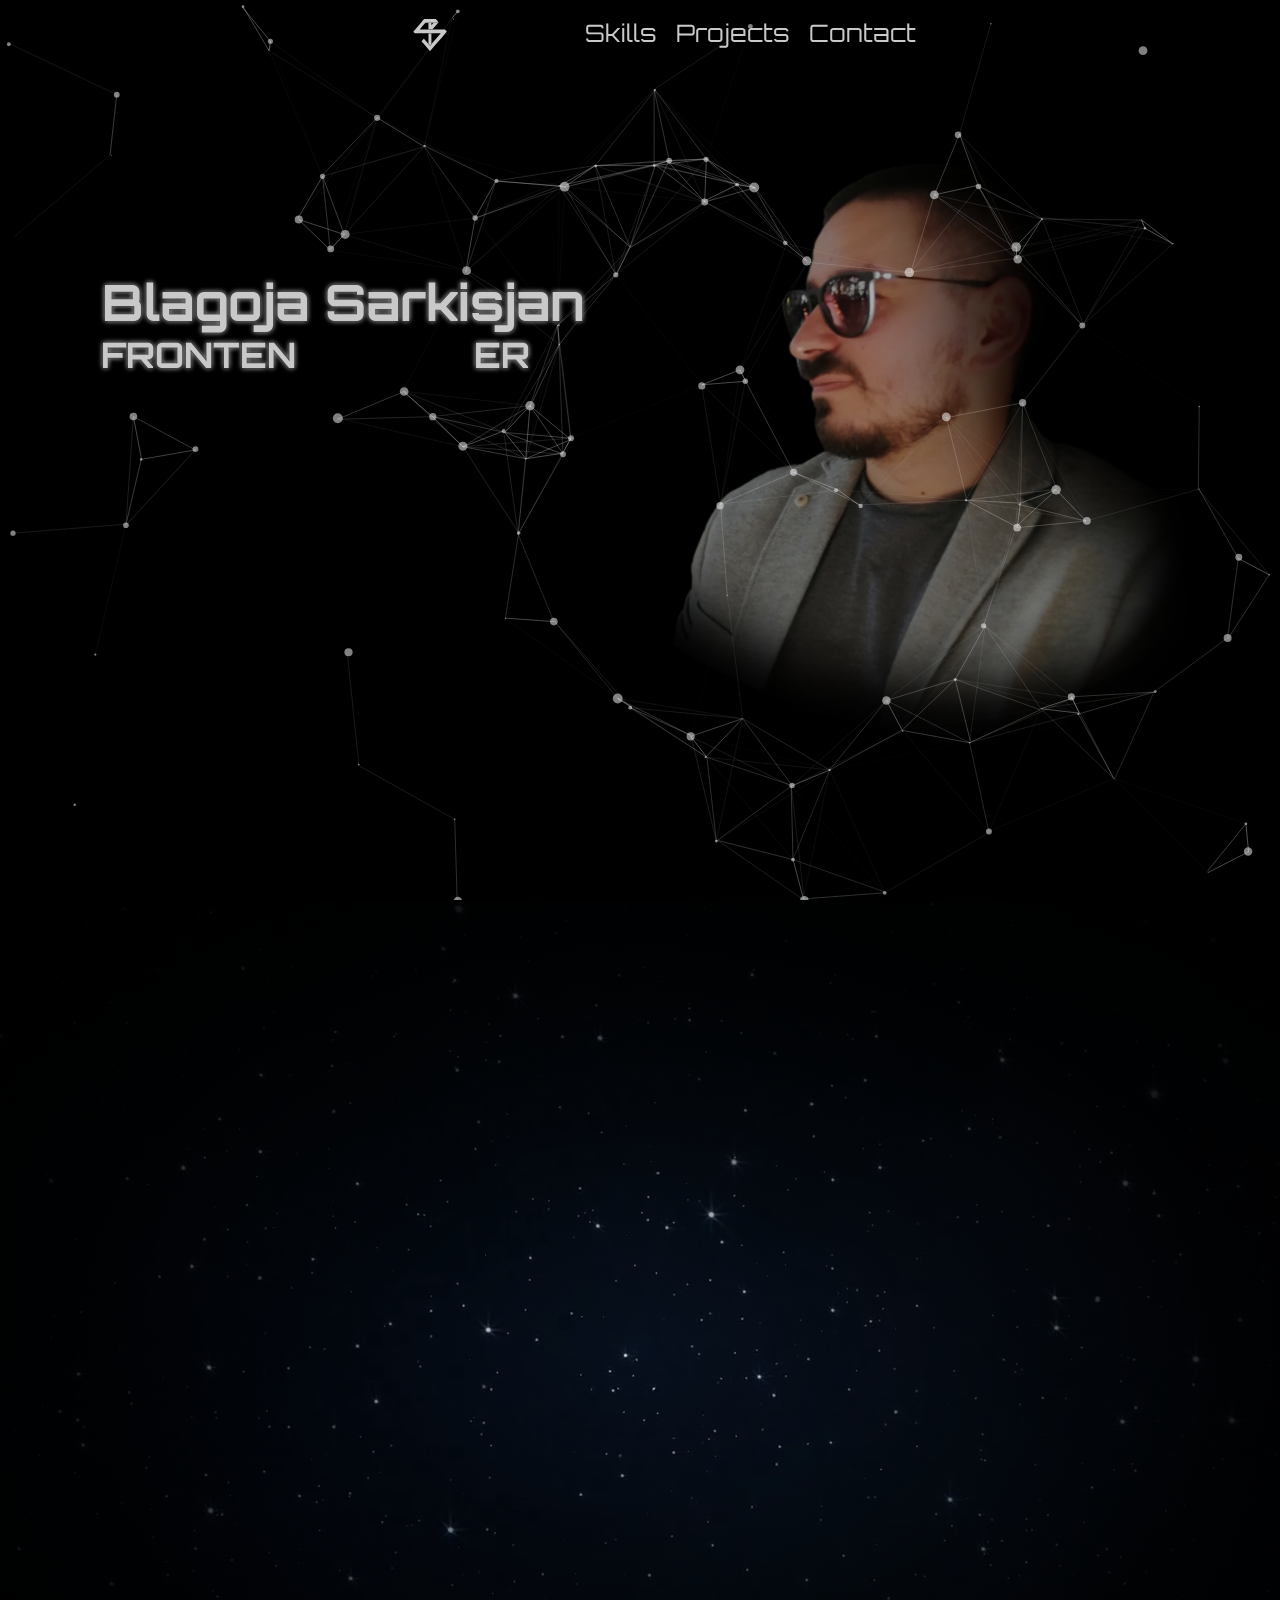
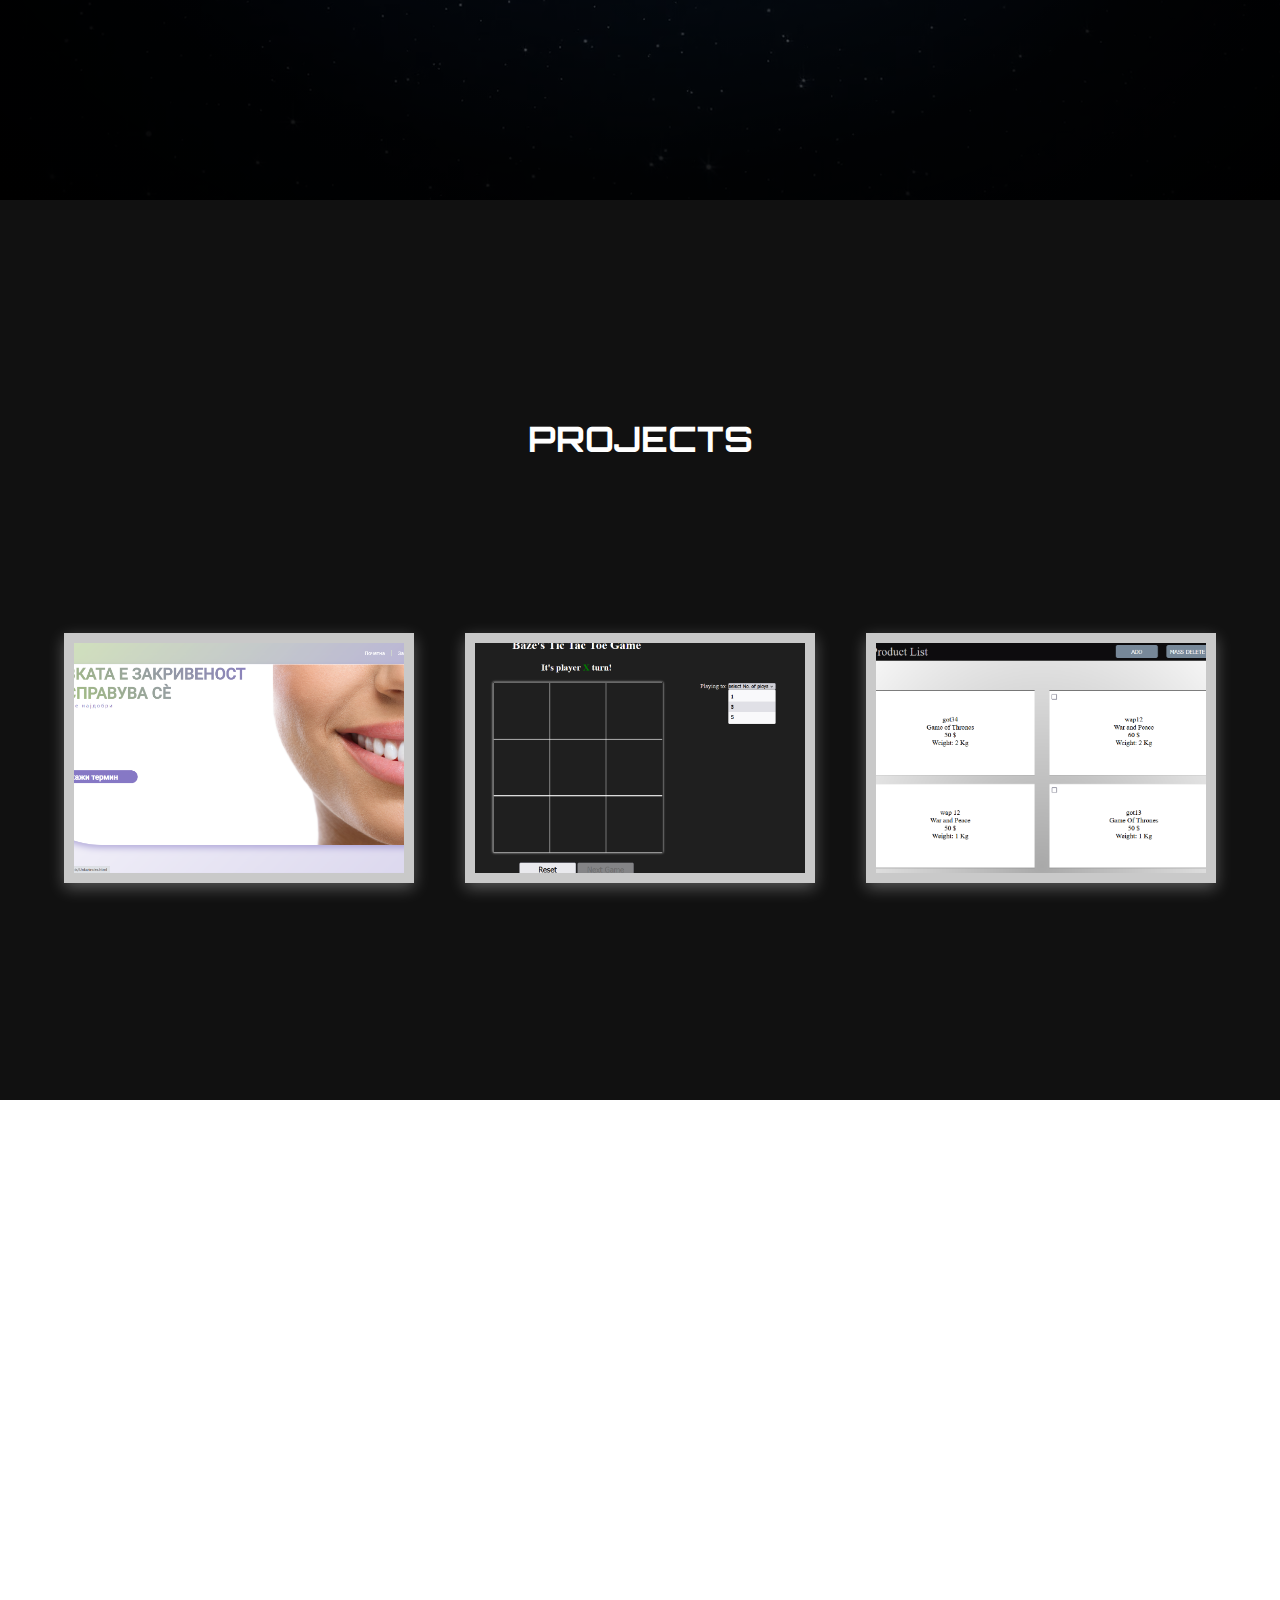
==== index.html @ c44a7bb4 "Update index.html" ====
<!DOCTYPE html>
<html lang="en">

<head>
    <meta charset="UTF-8">
    <meta http-equiv="X-UA-Compatible" content="IE=edge">
    <meta name="viewport" content="width=device-width, initial-scale=1.0">
    <title>Blagoja Sarkisjan</title>

    <link rel="stylesheet" href="styles/style2.css">
    <link rel="stylesheet" href="styles/style.css">
    <link rel="icon" href="images/bs_logo.svg">
    <link rel="preconnect" href="https://fonts.googleapis.com">
    <link rel="preconnect" href="https://fonts.gstatic.com" crossorigin>
    <link href="https://fonts.googleapis.com/css2?family=Orbitron:wght@400;500;600;700&display=swap" rel="stylesheet">
</head>

<body>


    <section>
        <header>
            <div class="nav_logo">
                <svg width="587" height="398" viewBox="0 0 587 398" fill="none" xmlns="http://www.w3.org/2000/svg">
                    <rect width="587" height="398" fill="transparent" />
                    <path fill-rule="evenodd" clip-rule="evenodd"
                        d="M271.135 201.563C229.26 201.564 187.385 201.557 145.51 201.593C144.262 201.594 143.386 201.234 142.497 200.178C138.801 195.789 135.039 191.471 131.239 187.2C130.169 185.998 129.861 185.264 131.131 183.812C143.349 169.847 155.492 155.795 167.65 141.76C181.702 125.539 195.745 109.309 209.796 93.087C218.501 83.037 227.197 72.976 235.958 62.989C236.595 62.262 237.724 61.745 238.625 61.744C274.884 61.682 311.143 61.683 347.402 61.742C348.24 61.743 349.286 62.251 349.882 62.933C358.591 72.88 367.233 82.905 375.914 92.884C376.62 93.695 376.822 94.095 376.022 95.155C374.311 97.42 372.461 98.324 369.745 98.316C330.433 98.192 291.122 98.236 251.811 98.207C250.516 98.206 249.612 98.592 248.65 99.709C232.704 118.226 216.703 136.679 200.709 155.141C198.08 158.176 195.422 161.177 192.791 164.209C192.551 164.485 192.412 164.876 192.225 165.214C192.558 165.293 192.889 165.434 193.222 165.438C194.931 165.458 196.64 165.438 198.349 165.438C278.803 165.437 359.257 165.438 439.711 165.415C440.871 165.415 441.719 165.714 442.586 166.734C447.407 172.408 452.264 178.048 457.238 183.543C458.564 185.008 458.001 185.724 457.062 186.804C446.097 199.431 435.15 212.078 424.196 224.718C409.187 242.034 394.177 259.348 379.169 276.663C364.934 293.086 350.694 309.504 336.465 325.933C322.581 341.961 308.692 357.984 294.86 374.071C293.733 375.383 293.199 375.213 292.164 374.014C271.465 350.039 250.73 326.105 229.998 302.167C223.877 295.1 217.765 288.022 211.592 281.017C210.619 279.913 210.67 279.309 211.604 278.241C218.4 270.477 225.167 262.678 231.876 254.816C232.845 253.68 233.297 254.13 234.032 254.98C246.826 269.773 259.637 284.546 272.445 299.324C279.13 307.037 285.833 314.73 292.477 322.489C293.311 323.463 293.709 323.527 294.575 322.523C309.07 305.718 323.618 288.978 338.124 272.186C357.916 249.273 377.683 226.329 397.46 203.398C397.503 203.348 397.539 203.292 397.579 203.239C397.933 202.773 398.288 202.308 398.642 201.843C398.075 201.749 397.508 201.575 396.941 201.575C355.007 201.562 313.071 201.563 271.135 201.563Z"
                        fill="rgb(201, 201, 201)" />
                    <path fill-rule="evenodd" id="arrow_L" clip-rule="evenodd"
                        d="M188.028 57.607C187.382 58.173 187.058 58.395 186.8 58.691C174.717 72.614 162.637 86.539 150.565 100.473C137.893 115.098 125.229 129.733 112.564 144.366C99.635 159.302 86.722 174.256 73.755 189.149C72.745 190.308 72.546 190.877 73.658 192.157C101.974 224.764 130.248 257.421 158.534 290.062C167.889 300.858 177.249 311.649 186.638 322.405C187.462 323.349 187.548 323.907 186.682 324.896C179.409 333.209 172.172 341.562 164.949 349.933C164.284 350.704 163.981 350.957 163.148 349.993C147.797 332.191 132.398 314.445 117.005 296.693C100.791 277.993 84.564 259.307 68.357 240.598C54.918 225.084 41.497 209.549 28.078 194.012C27.117 192.899 25.561 191.715 25.528 190.518C25.498 189.447 27.178 188.298 28.123 187.206C43.799 169.088 59.472 150.966 75.159 132.862C90.806 114.804 106.473 96.768 122.123 78.714C135.486 63.298 148.841 47.873 162.191 32.443C163.972 30.384 163.946 30.364 165.66 32.342C172.685 40.453 179.711 48.564 186.749 56.661C187.039 56.992 187.448 57.185 188.028 57.607Z"
                        fill="rgb(201, 201, 201)" />
                    <path fill-rule="evenodd" id="arrow_R" clip-rule="evenodd"
                        d="M421.293 30.806C421.623 31.17 421.892 31.454 422.148 31.75C433.789 45.18 445.428 58.612 457.07 72.042C471.123 88.252 485.183 104.454 499.23 120.671C513.75 137.433 528.255 154.21 542.77 170.977C548.155 177.196 553.509 183.453 558.969 189.583C560.178 190.94 560.018 191.604 558.909 192.875C547.159 206.355 535.47 219.907 523.757 233.432C511.008 248.153 498.254 262.869 485.499 277.583C472.094 293.047 458.685 308.507 445.279 323.971C437.734 332.674 430.185 341.372 422.667 350.104C421.974 350.91 421.604 351.032 420.842 350.144C413.502 341.601 406.141 333.083 398.716 324.641C397.659 323.438 398.508 322.988 399.031 322.382C407.857 312.171 416.701 301.982 425.536 291.782C436.694 278.902 447.845 266.014 459.007 253.138C469.05 241.553 479.109 229.987 489.15 218.4C496.818 209.55 504.448 200.658 512.156 191.856C513.074 190.808 512.848 190.322 512.101 189.465C504.492 180.739 496.901 171.992 489.316 163.238C478.762 151.057 468.224 138.86 457.669 126.68C447.065 114.445 436.446 102.226 425.84 89.994C416.742 79.503 407.659 68.995 398.541 58.528C397.896 57.788 398.013 57.513 398.605 56.834C405.828 48.554 413.009 40.227 420.207 31.917C420.543 31.53 420.918 31.188 421.293 30.806Z"
                        fill="rgb(201, 201, 201)" />
                    <path fill-rule="evenodd" clip-rule="evenodd"
                        d="M278.391 131.881C278.391 122.234 278.423 112.586 278.359 102.94C278.349 101.41 278.615 100.934 280.03 100.949C288.514 101.037 296.999 101.043 305.482 100.945C306.944 100.928 307.147 101.477 307.129 102.956C307.06 108.94 307.095 114.927 307.108 120.913C307.11 121.456 307.235 121.999 307.303 122.542C307.689 122.226 308.124 121.966 308.454 121.585C313.715 115.516 318.994 109.468 324.189 103.326C325.585 101.676 326.982 100.902 329.085 100.924C342.391 101.062 355.696 100.991 369.003 101.006C369.51 101.006 370.017 101.167 370.524 101.253C370.213 101.664 369.923 102.098 369.591 102.482C352.658 122.051 335.718 141.61 318.801 161.195C317.886 162.255 316.97 162.734 315.625 162.726C303.906 162.656 292.187 162.628 280.468 162.745C278.627 162.763 278.326 162.142 278.346 160.191C278.443 150.754 278.391 141.318 278.391 131.881Z"
                        fill="rgb(201, 201, 201)" />
                    <path fill-rule="evenodd" clip-rule="evenodd"
                        d="M307.331 254.377C307.334 270.001 307.308 285.625 307.368 301.248C307.375 303.149 306.942 304.498 305.729 305.837C301.946 310.012 298.266 314.316 294.617 318.648C293.758 319.668 293.276 319.596 292.456 318.633C288.186 313.616 283.842 308.684 279.582 303.656C279.107 303.095 278.758 302.12 278.758 301.336C278.716 269.666 278.732 237.997 278.693 206.327C278.691 204.874 278.96 204.46 280.268 204.472C288.746 204.548 297.226 204.558 305.704 204.466C307.13 204.45 307.364 204.935 307.36 206.45C307.31 222.426 307.329 238.402 307.331 254.377Z"
                        fill="rgb(201, 201, 201)" />
                </svg>
            </div>
            <nav>
                <ul class="navLinks">
                    <li class="navItems"><a href="#skills">Skills</a></li>
                    <li class="navItems"><a href="#projects">Projects</a></li>
                    <li class="navItems"><a href="#contact">Contact</a></li>
                </ul>
            </nav>
            <div class="menu-btn">
                <div class="btn-burger"></div>
            </div>
        </header>


        <div id="particles-js">
            <div class="about">
                <div class="bioTitle">
                    <h1>Blagoja Sarkisjan</h1>
                    <h2 class="changingWord">
                        <span class="word">Web&nbsp;Developer</span>
                        <span class="word">Frontend&nbsp;Developer</span>
                        <span class="word">System&nbsp;Engineer</span>
                    </h2>
                </div>

                <div class="bioBlock">
                    <div class="bio">
                        <div class="content">
                            <p>Graduated electrical engineer at Faculty of Electrical Engineering and Information
                                Technologies - Skopje, Macedonia</p>
                            <p>Fast learner, persistent, highly focused</p>
                            <p>My moto: "Whatever you do, do it to the best of your ability"</p>
                        </div>
                    </div>
                </div>
            </div>

        </div>
    </section>



    <section id="skills">
        <div class="container reveal">

            <div class="cards">
                <div class="space">
                    <div class="sun">
                        <h2>Skills</h2>
                    </div>
                </div>
                <div class="planets">

                    <div class="logo-planet">
                        <img class="html_logo logo" src="images/Planet_html.png" alt="HTML5 logo">
                    </div>

                    <div class="logo-planet">
                        <img class="css_logo logo" src="images/Planet_css.png" alt="CSS logo">
                    </div>

                    <div class="logo-planet">
                        <img class="js_logo logo" src="images/Planet_js.png" alt="Javascript logo">
                    </div>

                    <div class="logo-planet">
                        <img class="php_logo logo" src="images/Planet_php.png" alt="PHP logo">
                    </div>

                    <div class="logo-planet">
                        <img class="mySql_logo logo" src="images/Planet_MySQL.png" alt="MySQL logo">
                    </div>

                </div>

            </div>
        </div>
    </section>
    <section class="projects" id="projects">
        <div class="image-container">
            <div class="container">
                <div class="heading">
                    <h2>Projects</h2>
                </div>

                <div class="galery">

                    <div class="image-block unka-block">
                        <img class="img unka" src="images/Unka_1.png" alt="">
                        <img class="img unka" src="images/Unka_2.png" alt="">
                        <img class="img unka" src="images/Unka_3.png" alt="">
                        <img class="img unka" src="images/Unka_4.png" alt="">
                    </div>

                    <div class="image-block ticTacToe-block">
                        <img class="img ticTacToe" src="images/ticTacToe_1.png" alt="">
                        <img class="img ticTacToe" src="images/ticTacToe_2.png" alt="">
                        <img class="img ticTacToe" src="images/ticTacToe_3.png" alt="">
                    </div>

                    <div class="image-block addProduct-block">
                        <img class="img addProduct" src="images/AddProduct_1.png" alt="">
                        <img class="img addProduct" src="images/AddProduct_2.png" alt="">
                    </div>

                </div>


                <div class="popup-img">
                    <div class="next backNext">
                        <svg width="70" height="70" viewBox="0 0 245 245" fill="transparent"
                            xmlns="http://www.w3.org/2000/svg">
                            <rect width="245" height="245" fill="transparent" />
                            <path id="BNbtn" fill-rule="evenodd" clip-rule="evenodd"
                                d="M123.822 9.71997C186.627 9.85896 237.75 61.447 237.589 124.519C237.431 186.87 185.911 238.113 123.312 237.965C59.3364 237.814 8.65544 185.455 9.33744 121.719C9.99343 60.539 61.6614 9.58097 123.822 9.71997ZM123.33 23.613C67.8974 23.571 23.0654 68.199 22.9784 123.506C22.8914 178.593 67.5434 223.697 121.681 224.347C176.46 225.003 223.556 181.967 223.885 124.097C224.201 68.459 179.132 23.654 123.33 23.613Z"
                                fill="rgb(201, 201, 201)" />
                            <path id="BNbtn" fill-rule="evenodd" clip-rule="evenodd"
                                d="M131.501 122.48C124.163 115.37 116.807 108.349 109.574 101.204C100.933 92.667 92.3334 84.087 83.8404 75.403C77.4804 68.901 77.4214 60.002 83.4654 54.135C89.4494 48.327 98.4544 48.656 104.81 55.005C123.861 74.038 142.885 93.098 161.915 112.151C168.342 118.586 168.62 127.277 162.165 133.776C142.84 153.236 123.403 172.586 103.927 191.895C98.6404 197.136 90.7954 197.614 85.1654 193.424C79.1044 188.912 77.2364 181.03 80.8934 174.355C82.7194 171.022 85.8004 168.666 88.4534 166.004C102.16 152.245 115.905 138.524 129.628 124.78C130.107 124.298 130.494 123.723 131.501 122.48Z"
                                fill="rgb(201, 201, 201)" />
                        </svg>
                    </div>
                    <figure>
                        <img class="pop" src="images/Unka_1.png" alt="">
                        <figcaption class="project-info">
                            Lorem ipsum dolor sit amet consectetur adipisicing elit. Nesciunt
                            consequatur nulla quae, dolores aliquam ab laborum id qui est iusto? Deleniti odit
                            libero quae
                            accusamus fugit, laudantium odio voluptate numquam.
                        </figcaption>
                        <a class="popup_link" href=""><img class="popup_icon" src="images/link_icon.png"
                                alt="link icon"></a>
                    </figure>

                    <div class="back backNext">
                        <svg width="70" height="70" viewBox="0 0 245 245" fill="transparent"
                            xmlns="http://www.w3.org/2000/svg">
                            <rect width="245" height="245" fill="transparent" />
                            <path fill-rule="evenodd" clip-rule="evenodd"
                                d="M123.098 237.965C60.293 237.826 9.17001 186.238 9.33101 123.166C9.48901 60.815 61.009 9.57199 123.608 9.71999C187.584 9.87099 238.265 62.23 237.583 125.966C236.927 187.146 185.259 238.104 123.098 237.965ZM123.59 224.072C179.023 224.114 223.855 179.486 223.942 124.179C224.029 69.092 179.377 23.988 125.239 23.338C70.46 22.682 23.364 65.718 23.035 123.588C22.719 179.226 67.788 224.031 123.59 224.072Z"
                                fill="rgb(201, 201, 201)" />
                            <path fill-rule="evenodd" clip-rule="evenodd"
                                d="M115.419 125.205C122.757 132.315 130.113 139.336 137.346 146.481C145.987 155.018 154.587 163.598 163.08 172.282C169.44 178.784 169.499 187.683 163.455 193.55C157.471 199.358 148.466 199.029 142.11 192.68C123.059 173.647 104.035 154.587 85.005 135.534C78.578 129.099 78.3 120.408 84.755 113.909C104.08 94.449 123.517 75.099 142.993 55.79C148.28 50.549 156.125 50.071 161.755 54.261C167.816 58.773 169.684 66.655 166.027 73.33C164.201 76.663 161.12 79.019 158.467 81.681C144.76 95.44 131.015 109.161 117.292 122.905C116.813 123.387 116.426 123.962 115.419 125.205Z"
                                fill="rgb(201, 201, 201)" />
                        </svg>
                    </div>
                    <span>&times;</span>
                </div>
            </div>

        </div>
    </section>
    <section id="contact">

        <div class="container reveal">

            <div class="cards">

                <div class="form-panel" id="contact_me">
                    <h2 class="formTitle">Contact me</h2>
                    <h3>I'm available to work on your project as soon as possible. Leave me a message</h3>
                    <form id="form" action="https://formsubmit.co/baze_sarkisjan@yahoo.com" method="POST">
                        <div class="formFields">
                            <div class="formSender">
                                <div class="inputBox">
                                    <input class="input" type="text" id="name" name="name" placeholder="" required
                                        autocomplete="off">
                                    <label id="nameLabel" class="floatLabel" for="name">Name <span
                                            class="nameError"></span>
                                    </label>
                                </div>
                                <div class="inputBox">
                                    <input class="input" type="text" id="lastName" name="lastName" placeholder=""
                                        required oninvalid="this.setCustomValidity('Please enter your last name')"
                                        oninput="setCustomValidity('')">
                                    <label id="lastNameLabel" class="floatLabel" for="lastName">Last Name <span
                                            class="lastNameError"></span> </label>
                                </div>
                                <div class="inputBox">
                                    <input class="input" type="email" id="email" name="email" placeholder="" required
                                        oninvalid="this.setCustomValidity('Please enter Email')"
                                        oninput="setCustomValidity('')">
                                    <label id="emailLabel" class="floatLabel" for="email">Email <span
                                            class="emailError"></span></label>
                                </div>

                                <input type="hidden" name="_next" value="thanks.html">

                                <input type="hidden" name="_subject" value="New Contact">

                            </div>


                            <div class="formMsg">
                                <div class="inputBox">
                                    <textarea class="input" name="msg" id="msg" cols="30" rows="10" placeholder=""
                                        required></textarea>
                                    <label id="msgLabel" class="floatLabel" for="msg">Type Your Message Here <span
                                            class="msgError"></span> </label>
                                </div>

                            </div>

                        </div>

                        <div class="send">
                            <button class="btn" type="submit" name="submit">
                                <h2>Send</h2>
                            </button>
                        </div>

                </div>

            </div>
<footer class="contact-icons">

                <div class="icon-panel github">
                    <a href="https://github.com/sarkisjan">
                        <i class="github-icon""></i>
                        </a>
                    </div>
                    <div class=" icon-panel mail">
                            <a href="mailto:baze_sarkisjan@yahoo.com?">
                                <i class="mail-icon"></i>
                            </a>
                            <span class="show_address">baze_sarkisjan@yahoo.com</span>
                </div>
                <div class=" icon-panel linkedin">
                    <a href="https://mk.linkedin.com/in/blagoja-sarkisjan-02941330">
                        <i class="linkedin-icon"></i>
                    </a>
                </div>

            </footer>
    </section>

    <script src="js/particles.js"></script>
    <script src="js/app.js"></script>
    <script src="js/jquery-3.7.0.min.js"></script>
</body>

</html>
---- styles/style2.css ----
* {
    margin: 0;
    padding: 0;
    box-sizing: border-box;
}

body {
    font-family: 'Orbitron', sans-serif;
}


.nav_logo {

    width: 15vw;
    height: 5vw;
    color: rgb(201, 201, 201);
    padding: 20px;
    display: flex;
    justify-content: center;
    align-items: center;
}

.nav_logo svg {

    position: absolute;
    width: 5em;
    height: 5em;

}

svg #arrow_L {
    transform: translateX(-170px);
    animation: getArrows 10s linear infinite;
    opacity: 0;
}

svg #arrow_R {
    transform: translateX(170px);
    animation: getArrows 10s linear infinite;
    opacity: 0;
}


header {
    display: flex;
    flex-direction: row;
    justify-content: space-around;
    align-items: center;
    position: absolute;
    width: 50vw;
    height: 65px;
    top: 0%;
    left: 50%;
    transform: translateX(-50%);

}

.navLinks {

    list-style-type: none;
    margin: 0;
    padding: 20px;
    font-size: 2em;
}

.navLinks li {
    display: inline;
}

.navLinks li a {
    font-family: 'Orbitron', sans-serif;
    color: rgb(201, 201, 201);
    padding: 10px;
    text-decoration: none;
    transition: 0.5s;
}

.navLinks li a:hover {
    color: white;
    text-shadow: 0px 0px 5px white;

}

section {
    min-height: 100vh;
    display: flex;
    justify-content: center;
    align-items: center;
    color: #fff;

    transition: 2s;

}


section:nth-child(2n) {
    background: white;
    color: #1d212b;

}

section .about {
    font-family: 'Orbitron', sans-serif;
    width: 490px;
    color: rgb(201, 201, 201);
    position: absolute;
    left: 8%;
    top: 30%;
    text-shadow: 0px 0px 3px black, 0px 0px 5px white;
    display: flex;
    flex-direction: column;
    align-items: center;
    gap: 39px;
}

.bioTitle {
    font-size: 50px;
    position: relative;
    width: 100%;
    z-index: 3;

}

/* ----------- changing text title ---------- */


.bioTitle .changingWord .word {
    position: absolute;
    left: 50%;
    transform: translateX(-50%);
    display: flex;

    justify-content: center;

    opacity: 0;
}

.bioTitle .changingWord .word .letter {
    transform-origin: center center 25px;
}

.word .letter.out {
    transform: rotateX(90deg);
    transition: 0.32s cubic-bezier(0.6, 0, 0.7, 0.2);

}

.word .letter.in {
    transition: 0.38s ease;
}

.word .letter.behind {
    transform: rotateX(-90deg);
}

/* ------------------end of changing--------------------------- */
.bioBlock {


    width: 100%;
    height: auto;
    overflow-y: hidden;

}

.bio {

    padding: 10px 5px;
    font-size: 14px;
    align-items: justify;
    width: 100%;
    position: relative;
    top: 0;
    left: 0;
    transform: translateY(-250px);
    opacity: 0;
    transition: all 1s ease;


}

.bio .content {
    box-shadow: 0px 0px 5px 1px white;
    padding: 20px 10px;
}

.bio p {
    padding: 10px;
}

.activeBio {

    background-color: #000000a8;
    z-index: 2;
    transform: translateY(0px);
    opacity: 1;

}

section h2 {
    font-family: 'Orbitron', sans-serif;
    font-size: 35px;
    text-align: left;
    text-transform: uppercase;
}


.logo {
    width: 100%;
    height: 100%;
    object-fit: contain;
    animation: spin 18s linear infinite reverse;
    position: absolute;
    left: 0;
    top: 0;
    transform: translate(-50%, -50%);
    opacity: 0;
    transition: all 3s ease;
}

section .cards {
    display: flex;
    flex-direction: row;
    justify-content: space-between;
    width: 80vw;
}

section .cards .logo-planet h3 {
    font-family: 'Orbitron', sans-serif;
    font: 30px;
    text-align: center;
    text-transform: uppercase;
}

.space {
    height: auto;
    width: auto;
    margin: 0;
    position: relative;
    left: 50%;
    top: 50%;
    transform: translate(-50%, -50%);
}

.sun {
    width: 30vh;
    height: 30vh;
    position: absolute;
    left: 50%;
    top: 50%;
    transform: scale(1) translate(-50%, -50%);
    border-radius: 50%;
    background-color: rgb(255, 217, 0);
    box-shadow: 0px 0px 40px 1px yellow;
    animation: pulse-sun 2s linear infinite;
}

.sun:hover {
    cursor: pointer;
}

.sun h2 {
    position: absolute;
    left: 50%;
    top: 50%;
    transform: translate(-50%, -50%);
    font-family: 'Orbitron', sans-serif;
    font-size: 35px;
    text-align: center;
    text-transform: uppercase;
    color: rgb(230, 184, 2);
}

.logo-planet {
    width: 20vh;
    height: 20vh;
    position: absolute;
    left: 50%;
    top: 50%;
    transform: translate(-50%, -50%);
    border-radius: 50%;
    animation: rotation 18s linear infinite;
    transition: 1.2s ease;
    z-index: -1;
}


@keyframes getArrows {


    20% {

        transform: translateX(0px);
        opacity: 1;

    }

    100% {

        transform: translateX(0px);
        opacity: 1;

    }
}

@keyframes rotation {

    0% {

        transform: translate(-50%, -50%) rotate(0deg);

    }

    100% {

        transform: translate(-50%, -50%) rotate(360deg);

    }
}

@keyframes spin {

    0% {

        transform: rotate(0deg);

    }

    100% {

        transform: rotate(360deg);

    }
}

@keyframes pulse-sun {


    0% {
        box-shadow: 0px 0px 50px 1px yellow;

    }

    25% {
        box-shadow: 0px 0px 50px 3px rgb(255, 166, 0);

    }

    50% {
        box-shadow: 0px 0px 50px 2px yellow;

    }

    75% {
        box-shadow: 0px 0px 50px 5px rgb(255, 166, 0);

    }

    100% {
        box-shadow: 0px 0px 50px 3px yellow;

    }
}

.html_position {

    position: absolute;
    left: 26vh;
    top: -20vh;
    opacity: 1;
}

.css_position {

    position: absolute;
    left: 26vh;
    top: 20vh;
    opacity: 1;
}

.js_position {

    position: absolute;
    left: -13vh;
    top: 30vh;
    opacity: 1;
}

.php_position {

    position: absolute;
    left: -35vh;
    top: 0vh;
    opacity: 1;
}

.mySql_position {

    position: absolute;
    left: -13vh;
    top: -30vh;
    opacity: 1;
}



.reveal {
    position: relative;
    transform: translateY(150px);
    opacity: 0;
    transition: all 2s ease;
}

.active {
    transform: translateY(0px);
    opacity: 1;
}

#skills {
    background-color: black;
    background-image: radial-gradient(rgba(0, 0, 0, 0), rgba(0, 0, 0, 0.5), rgba(0, 0, 0, 0.9), rgba(0, 0, 0, 1)), url("space.png");
}


.formTitle {
    font-family: 'Orbitron', sans-serif;
    text-align: left;
}


.form-panel {
    width: 100%;
}

#form {
    margin-top: 5vh;
    width: 100%;
    display: flex;
    flex-direction: column;
    justify-content: space-between;

}

.formFields {
    width: 100%;
    display: flex;
    flex-direction: row;
    justify-content: space-between;
}


/* ------- floating labels---- */
.inputBox {
    margin-bottom: 15px;
    position: relative;
    width: 100%;
}

.inputBox .input {
    border: none;
    border-bottom: 1px solid black;
    width: 100%;
    outline: none;
    transition: all 0.5s;
    background-color: white;
}

.inputBox input {
    height: 30px;
    padding: 0 10px;
}

.inputBox textarea {
    padding: 10px;
}

.inputBox .floatLabel {
    position: absolute;
    left: 0px;
    padding: 10px;
    transition: all 0.5s;
}


.inputBox .input:valid~.floatLabel,
.inputBox .input:focus~.floatLabel {
    transform: translate(10px, -7px);
    padding: 0 10px;
    font-size: 10px;
    color: rgb(201, 201, 201);
    background-color: white;
    border-left: 1px solid rgb(201, 201, 201);
    border-right: 1px solid rgb(201, 201, 201);
}

.inputBox .input:valid,
.inputBox .input:focus {
    border-top: 1px solid rgb(201, 201, 201);
    border-left: 1px solid rgb(201, 201, 201);
    border-right: 1px solid rgb(201, 201, 201);

}


/* -------------------------------------------- */

.formSender,
.formMsg {
    display: flex;
    flex-direction: column;
    justify-content: space-between;
    width: 45%;
    margin: 1vh;
}

.send {
    display: flex;
    flex-direction: column;
    align-items: end;
}

.send .btn {
    border: 10px solid;
    border-top-color: rgb(79, 79, 79);
    border-left-color: rgb(43, 43, 43);
    border-bottom-color: black;
    border-right-color: black;
    box-shadow: 0px 2px 10px rgb(43, 43, 43);
    font-family: 'Orbitron', sans-serif;
    width: 130px;
    margin-top: 2vh;
    border-radius: 25px;
    background: linear-gradient(white, rgb(79, 79, 79));
    transition: background 1.5s;

}

.send .btn:hover {
    color: whitesmoke;
    background: linear-gradient(rgb(201, 201, 201), rgb(0, 0, 0));
}

.send h2 {
    text-align: center;
    font-size: 2em;
}

/* ----------- footer icons --------------- */
.contact-icons {
    display: flex;
    flex-direction: row;
    justify-content: start;
    align-items: end;
    width: 100%;
    height: 65px;
    gap: 60px;

}

.icon-panel {
    display: flex;
    flex-direction: column;
    justify-content: center;
    align-items: center;
}

footer a {
    position: relative;
    display: flex;
    width: 40px;
    height: 40px;

}

.show_address {
    font-family: 'Orbitron', sans-serif;
    font-weight: bold;
}

footer i {
    width: 40px;
    height: 40px;

}

.github-icon {
    background-image: url("../images/contact_icons/github.svg");
    -webkit-background-size: cover;
    /* Other styles here */
}

.linkedin-icon {
    background-image: url("../images/contact_icons/linkedin.svg");
    -webkit-background-size: cover;
    /* Other styles here */
}


.mail-icon {
    background-image: url("../images/contact_icons/envelope-regular.svg");
    -webkit-background-size: cover;
    /* Other styles here */
}

/* -------------------------------------------- */

/* ----------burger btn and nav menu-------------- */
.navLinks {
    display: flex;
}

.menu-btn {
    display: none;
    width: 65px;
    height: 65px;
    top: 10px;
    right: 10px;
    position: fixed;
    z-index: 3;
    justify-content: center;
    align-items: center;
    cursor: pointer;
    transition: all .5s ease-in-out;
}

.btn-burger {
    width: 40px;
    height: 6px;
    border-radius: 5px;
    background: rgb(201, 201, 201);
    transition: all .5s ease-in-out;
}

.btn-burger::before,
.btn-burger::after {
    content: '';
    position: absolute;
    width: 40px;
    height: 6px;
    background: rgb(201, 201, 201);
    border-radius: 5px;
    transition: all .5s ease-in-out;
}

.btn-burger::before {
    transform: translateY(-16px);
}

.btn-burger::after {
    transform: translateY(16px);
}

/* ANIMATION of burger btn */
.menu-btn.open .btn-burger {
    transform: translateX(-50px);
    background: transparent;
    box-shadow: none;
}

.menu-btn.open .btn-burger::before {
    transform: rotate(45deg) translate(35px, -35px);
}

.menu-btn.open .btn-burger::after {
    transform: rotate(-45deg) translate(35px, 35px);
}

/* ------------------------------ */

/* ---------------------------------projects-------------------------- */
#projects {
    display: flex;
    justify-content: center;
    /* height: 100vh; */
    width: 100%;
}

.container {
    height: 100%;
    display: flex;
    flex-direction: column;
    justify-content: space-evenly;
    align-items: center;
}

.image-container {
    margin: 0;
    width: 100vw;
    height: 90vh;
    display: flex;
    flex-direction: column;
    justify-content: space-between;
    align-items: center;
}


.image-block {

    position: relative;
    width: 350px;
    height: 250px;
    object-fit: cover;
    border: 10px solid rgb(201, 201, 201);
    box-shadow: 0 5px 15px rgba(255, 255, 255, 0.3);
    overflow: hidden;
    cursor: pointer;

}

.image-block .img {
    width: 100%;
    height: 100%;
    object-fit: cover;
    transition: 0.2s linear;

}

.image-block .img:hover {
    transform: scale(1.1);
}

.popup-img {
    position: fixed;
    top: 0%;
    left: 0%;
    width: 100vw;
    height: 100vh;
    z-index: 100;
    background-color: rgba(0, 0, 0, 0.80);
    overflow: hidden;
    display: none;

}


figure {
    position: absolute;
    top: 50%;
    left: 50%;
    transform: translate(-50%, -50%);
    width: 60vw;
}

.popup-img .pop {
    position: relative;
    max-height: 100%;
    max-width: 100%;
}

.project-info {
    opacity: 0;
    padding: 20px;
    color: white;
    background-color: rgba(0, 0, 0, 0.866);
    position: absolute;
    bottom: 0%;
    left: 0%;
    transform: translateY(0%);
    width: 100%;
    height: 20%;
    transition: all 1s;

}



.popup-img .pop:hover+.project-info {
    transform: translateY(0%);
    opacity: 1;

}

.project-info:hover {
    transform: translateY(0%);
    opacity: 1;

}

.popup-img span {
    position: absolute;
    top: 5px;
    right: 20px;
    font-size: 40px;
    font-weight: bold;

}

.popup-img span:hover {
    cursor: pointer;

}

.popup_link {
    width: 20px;
    height: 20px;
    position: absolute;
    bottom: 7px;
    right: 7px;
    z-index: 3;

}

.popup_icon {
    width: 20px;
    height: 20px;
    position: relative;
    bottom: 5px;
    right: 5px;
}

.popup_icon:hover {
    cursor: pointer;
}

.hide {
    display: none;
}

.backNext {
    position: absolute;
    transform: translateY(-50%);
    z-index: 3;
}



.back {
    top: 50%;
    left: 5%;
}

.next {
    top: 50%;
    right: 5%;
}

.backNext:hover path {

    fill: rgb(201, 201, 201);
    transition: 0.5s;

}

.backNext:hover path {

    fill: white;
    filter: drop-shadow(3px 5px 2px rgba(0, 0, 0, 0.799));

}

.backNext svg {
    cursor: pointer;
    width: 50px;

}


.galery {
    display: flex;
    flex-direction: row;
    justify-content: space-between;
    width: 90vw;
    gap: 10px;
}

@media(max-width:950px) {
    .project-info {
        height: 40%;
    }

    figure {
        width: 80vw;
    }

    .galery {
        flex-direction: column;
        align-items: center;
        overflow: hidden;
    }

    section .about {
        width: 500px;
        left: 50%;
        top: 60%;
        transform: translateX(-50%);

    }

    .about h1 {
        text-align: center;
        font-size: 40px;
    }

    .about h2 {
        text-align: center;
        font-size: 30px;
    }

    /* -----------burger btn and nav menu----------------- */

    header {

        justify-content: space-between;
        width: 100%;
        top: 0%;
        left: 0%;
        transform: translateX(0%);
        z-index: 2;
        position: fixed;
    }

    .navLinks {
        z-index: 2;
        font-size: x-large;
        font-weight: bold;

        height: 100vh;
        background-image: linear-gradient(135deg, black, rgb(46, 46, 46));
        opacity: 0.95;
        flex-direction: column;
        justify-content: space-evenly;
        align-items: center;
        position: fixed;
        top: 0;
        right: 0;
        left: 0;
        transition: top 1s ease;
        display: none;
    }

    .menu-btn {
        display: flex;
        justify-content: center;
        align-items: center;
        top: 0px;
        right: 0px;
    }

    /* ---------------------------------------- */
    #form {

        flex-direction: column;
        justify-content: space-between;
    }

    .formFields {

        flex-direction: column;

    }

    .formSender,
    .formMsg {

        width: 95%;

    }


    section h1 {
        font-size: 40px;
    }

    /* -------------planet skils----- */
    .logo-planet {
        width: 15vh;
        height: 15vh;
    }

    .sun {
        width: 25vh;
        height: 25vh;
    }

    .html_position {

        left: 23vh;
        top: -6vh;
    }

    .css_position {

        left: 14vh;
        top: 18vh;
    }

    .js_position {

        left: -14vh;
        top: 18vh;
    }

    .php_position {

        left: -21vh;
        top: -7vh;
    }

    .mySql_position {

        left: 0;
        top: -24vh;
    }
}


@media(max-width: 500px) {
    .image-block {
        width: 80vw;
    }

    section .about {
        width: 320px;
        left: 50%;
        top: 75%;
        transform: translate(-50%, -50%);
        font-size: 30px;
        gap: 27px;
    }

    section h2 {
        font-size: 30px;
    }

    .bio p {
        padding: 7px;
        font-size: 13px;
    }



    .about h1 {
        text-align: center;
        font-size: 25px;
    }

    .about h2 {
        text-align: center;
        font-size: 15px;
    }

    .logo-planet {
        width: 70px;
        height: 70px;

    }

    .sun {
        width: 115px;
        height: 115px;
    }

    .sun h2 {
        font-size: 25px;
    }

    .html_position {

        left: 26vw;
        top: -15vw;
    }

    .css_position {

        left: 26vw;
        top: 15vw;
    }

    .js_position {

        left: -8vw;
        top: 28vw;
    }

    .php_position {

        left: -30vw;
        top: 0vw;
    }

    .mySql_position {

        left: -8vw;
        top: -28vw;
    }

    .form-panel .formTitle,
    .form-panel h3 {

        text-align: center;
    }
}

.thanks {
    width: 100vw;
    height: 100vh;
    display: flex;
    flex-direction: column;
    justify-content: center;
    align-items: center;
    gap: 50px;
}



.thanks_msg {
    height: 50vh;
    display: flex;
    flex-direction: column;
    justify-content: center;
    align-items: center;
}
---- styles/style.css ----
/* =============================================================================
   HTML5 CSS Reset Minified - Eric Meyer
   ========================================================================== */

html,
body,
div,
span,
object,
iframe,
h1,
h2,
h3,
h4,
h5,
h6,
p,
blockquote,
pre,
abbr,
address,
cite,
code,
del,
dfn,
em,
img,
ins,
kbd,
q,
samp,
small,
strong,
sub,
sup,
var,
b,
i,
dl,
dt,
dd,
ol,
ul,
li,
fieldset,
form,
label,
legend,
table,
caption,
tbody,
tfoot,
thead,
tr,
th,
td,
article,
aside,
canvas,
details,
figcaption,
figure,
footer,
/* header, */
hgroup,
menu,
/* nav, */
/* section, */
summary,
time,
mark,
audio,
video {
  margin: 0;
  padding: 0;
  border: 0;
  outline: 0;
  font-size: 100%;
  vertical-align: baseline;
  background: transparent;
}

body {
  line-height: 1
}

article,
aside,
details,
figcaption,
figure,
footer,
/* header, */
hgroup,
menu,
/* section, */
nav {
  display: block
}

nav ul {
  list-style: none
}

blockquote,
q {
  quotes: none
}

blockquote:before,
blockquote:after,
q:before,
q:after {
  content: none
}

a {
  margin: 0;
  padding: 0;
  font-size: 100%;
  vertical-align: baseline;
  background: transparent;
  text-decoration: none
}

mark {
  background-color: #ff9;
  color: #000;
  font-style: italic;
  font-weight: bold
}

del {
  text-decoration: line-through
}

abbr[title],
dfn[title] {
  border-bottom: 1px dotted;
  cursor: help
}

table {
  border-collapse: collapse;
  border-spacing: 0
}

hr {
  display: block;
  height: 1px;
  border: 0;
  border-top: 1px solid #ccc;
  margin: 1em 0;
  padding: 0
}

input,
select {
  vertical-align: middle
}

li {
  list-style: none
}


/* =============================================================================
   My CSS
   ========================================================================== */

/* ---- base ---- */


/* .header { */
/* background-image: url(images/portpic.jpg); */
/* -webkit-background-size: cover;
  background-size: cover;
  background-position: center center;
  height: 100vh;
  width: 100%; */

/* } */

html,
body {
  width: 100%;
  height: 100%;
  background: #111;
}

html {
  -webkit-tap-highlight-color: rgba(0, 0, 0, 0);
}

body {
  font: normal 75% Arial, Helvetica, sans-serif;
}

canvas {
  max-height: 100vh;
  display: block;
  vertical-align: bottom;
}


/* ---- stats.js ---- */

.count-particles {
  background: #000022;
  position: absolute;
  top: 48px;
  left: 0;
  width: 80px;
  color: #13E8E9;
  font-size: .8em;
  text-align: left;
  text-indent: 4px;
  line-height: 14px;
  padding-bottom: 2px;
  font-family: 'Orbitron', Helvetica, Arial, sans-serif;
  font-weight: bold;
}

.js-count-particles {
  font-size: 1.1em;
}

#stats,
.count-particles {
  -webkit-user-select: none;
  margin-top: 5px;
  margin-left: 5px;
}

#stats {
  border-radius: 3px 3px 0 0;
  overflow: hidden;
}

.count-particles {
  border-radius: 0 0 3px 3px;
}


/* ---- particles.js container ---- */

#particles-js {
  width: 100%;
  height: 100vh;
  display: flex;
  justify-content: center;
  align-items: center;
  background-color: black;
  background-image: linear-gradient(rgba(0, 0, 0, 0.3), rgba(0, 0, 0, 0.3)), url("1687974905225.jpg");
  background-size: 40%;
  background-position: 95% 50%;
  background-repeat: no-repeat;
}

@media(max-width:2200px) {
  #particles-js {
    background-size: 50%;
    /* background-position: 65% 25%; */

  }
}

@media(max-width:950px) {
  #particles-js {
    background-size: 50%;
    background-position: 50% 20%;

  }
}

@media(max-width:650px) {
  #particles-js {
    background-size: 80%;
    background-position: 65% 12%;

  }
}

@media(max-width:470px) {
  #particles-js {
    background-size: 80%;
    background-position: 65% 8%;

  }
}
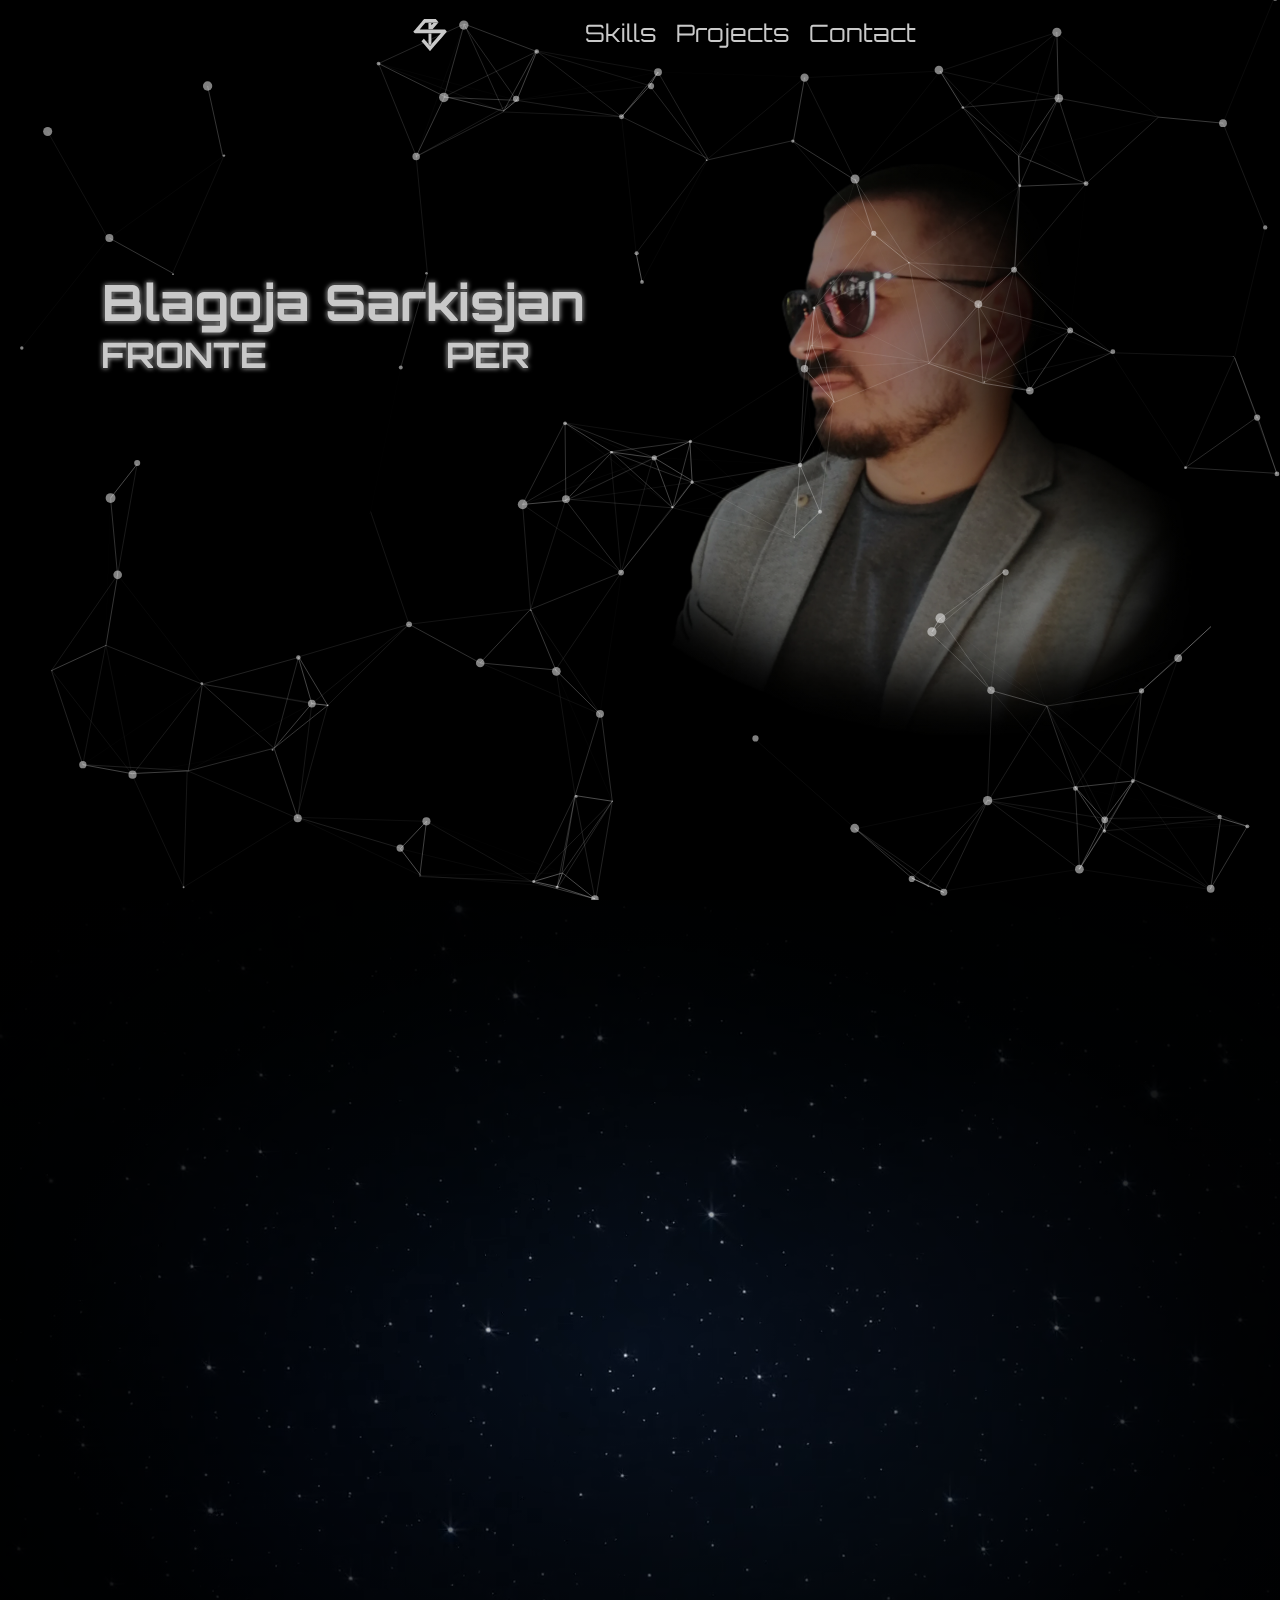
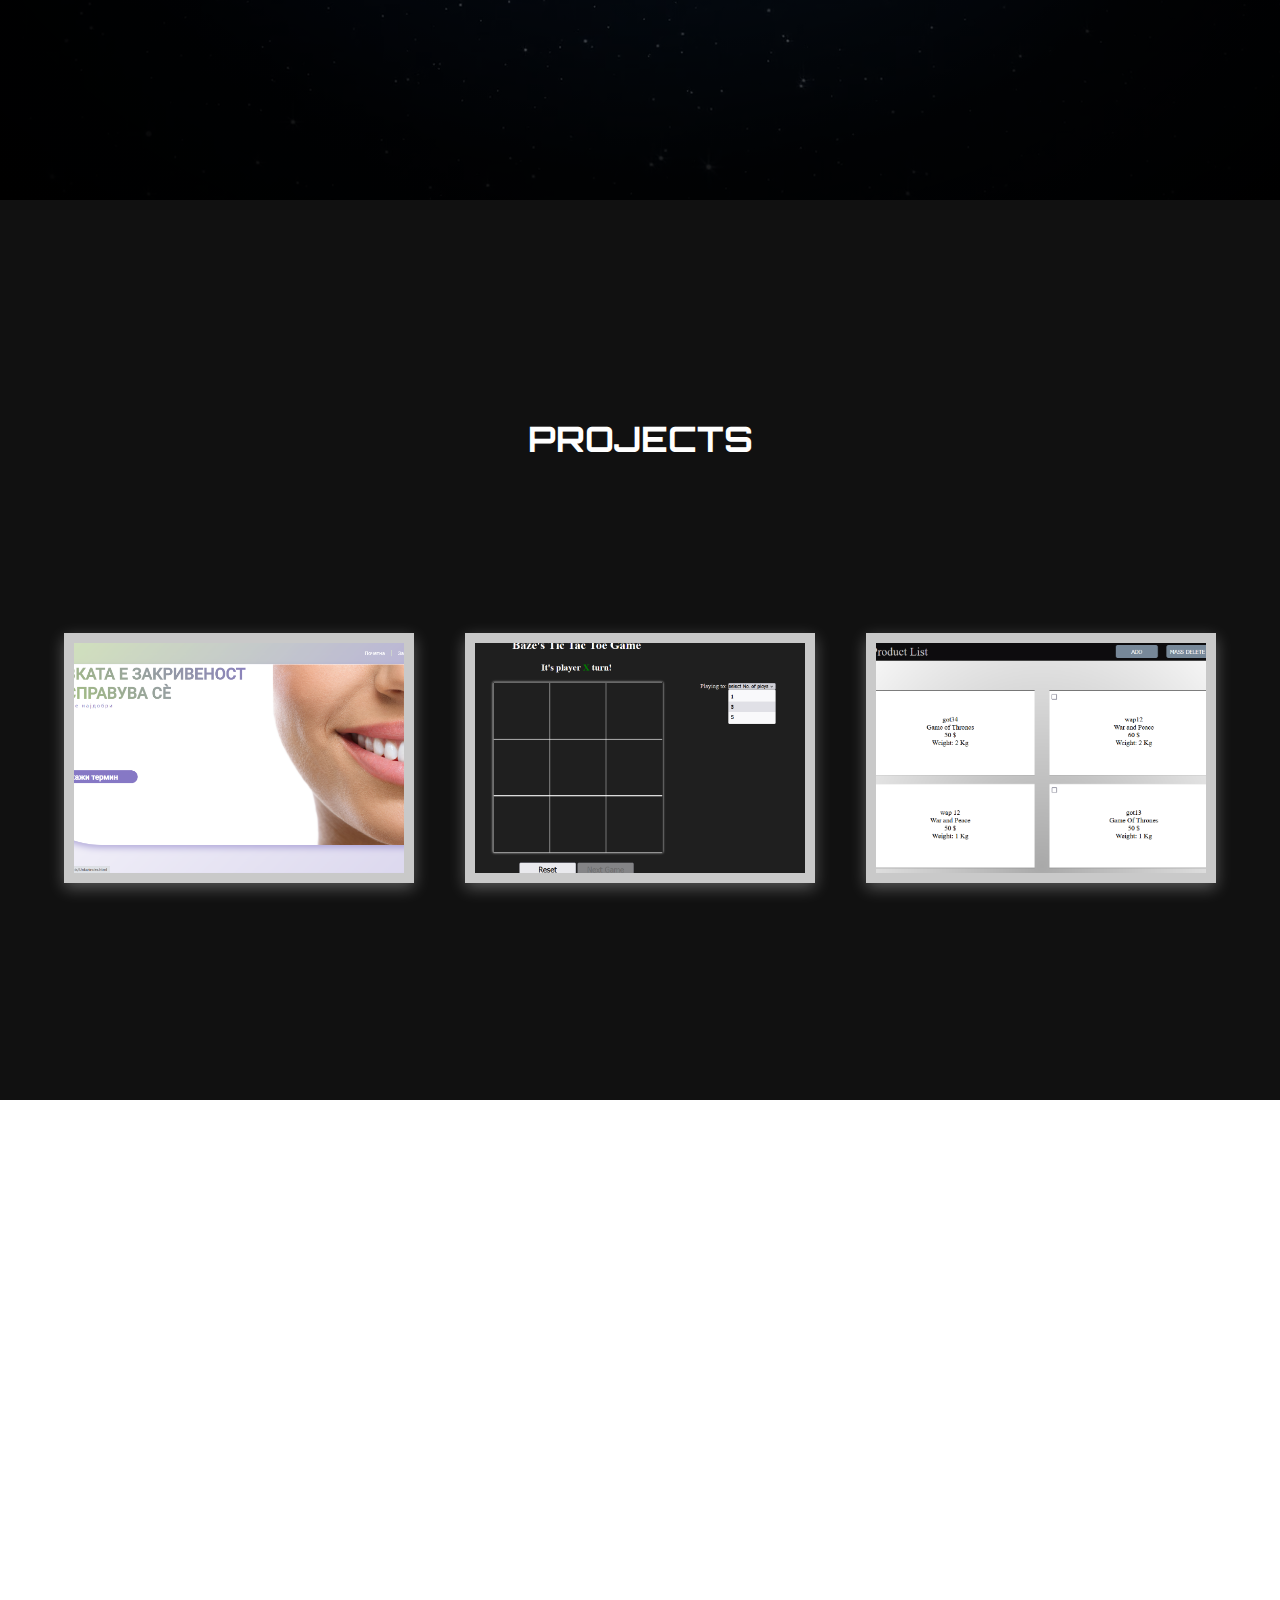
==== commit d9bd98bb: "Update index.html" ====
--- a/index.html
+++ b/index.html
@@ -9,7 +9,7 @@
 
     <link rel="stylesheet" href="styles/style2.css">
     <link rel="stylesheet" href="styles/style.css">
-    <link rel="icon" href="images/bs_logo.svg">
+    <link rel="icon" href="images/bs_black.svg">
     <link rel="preconnect" href="https://fonts.googleapis.com">
     <link rel="preconnect" href="https://fonts.gstatic.com" crossorigin>
     <link href="https://fonts.googleapis.com/css2?family=Orbitron:wght@400;500;600;700&display=swap" rel="stylesheet">
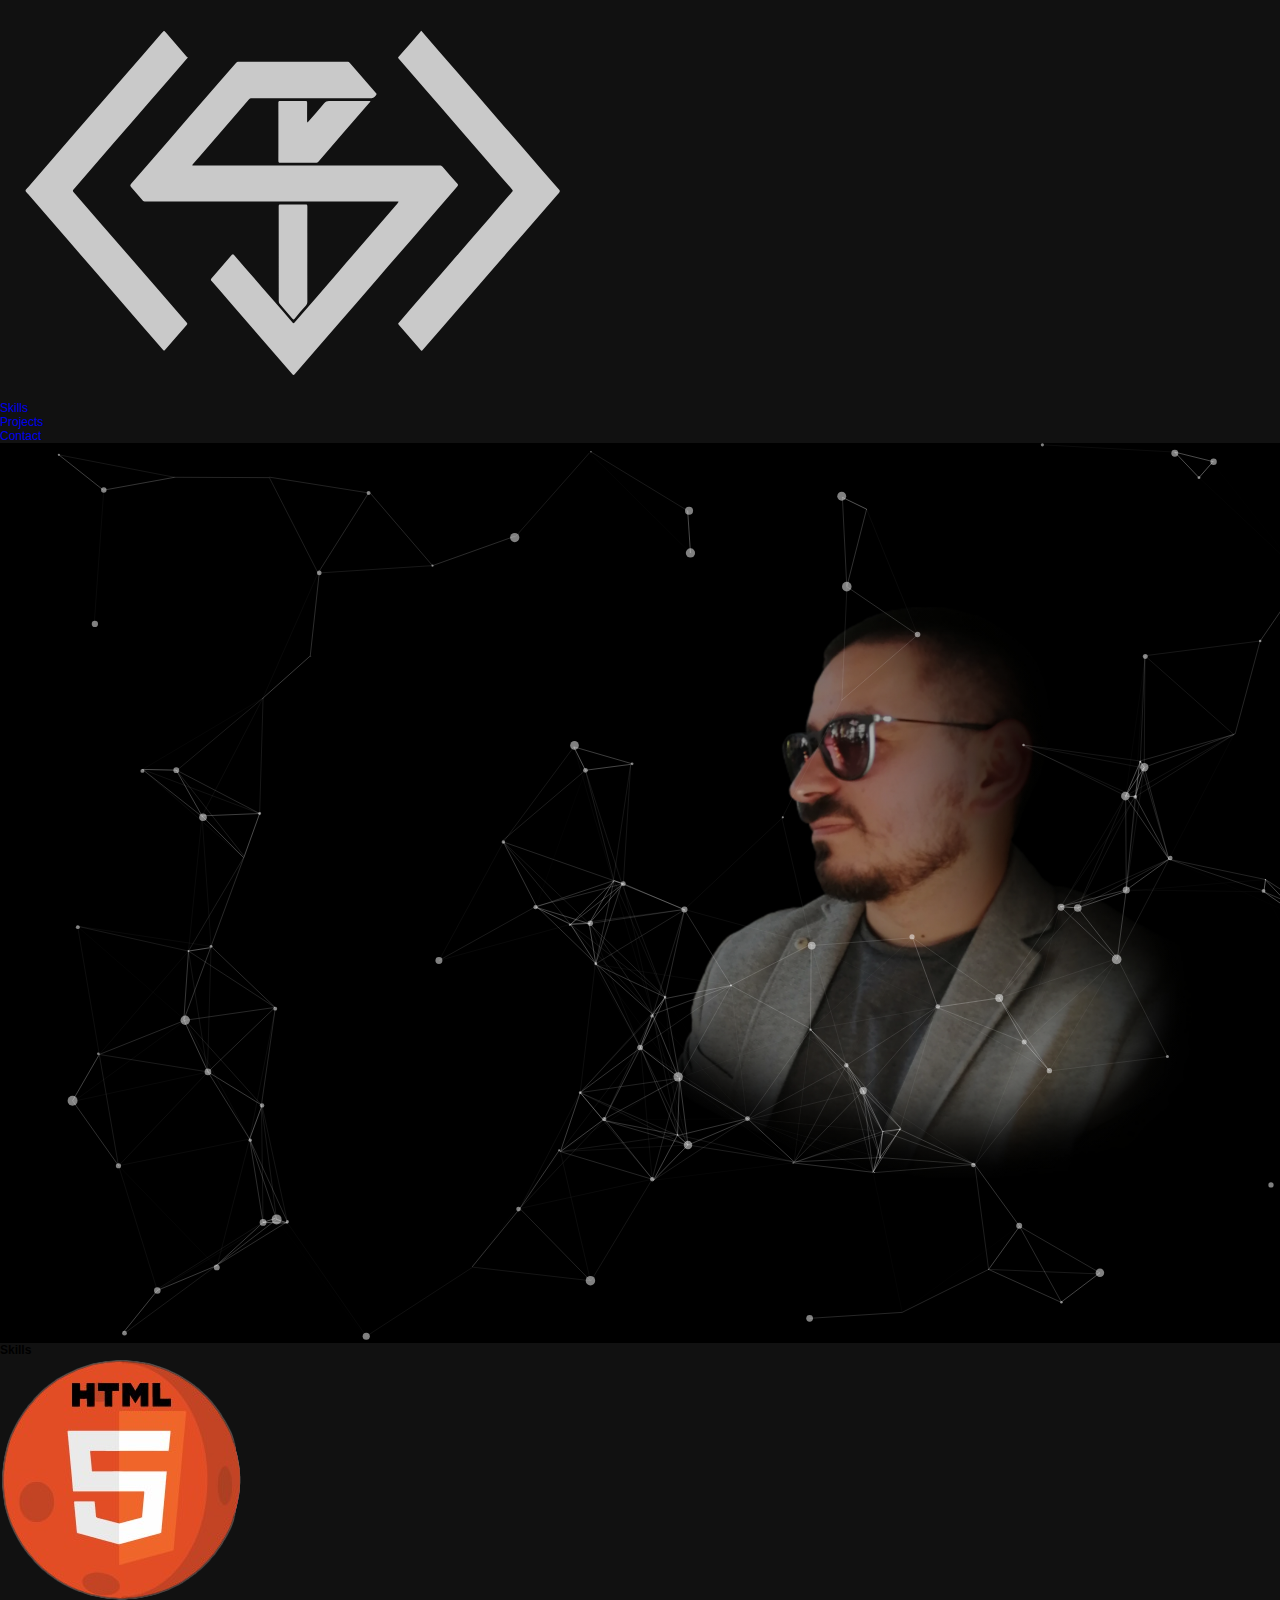
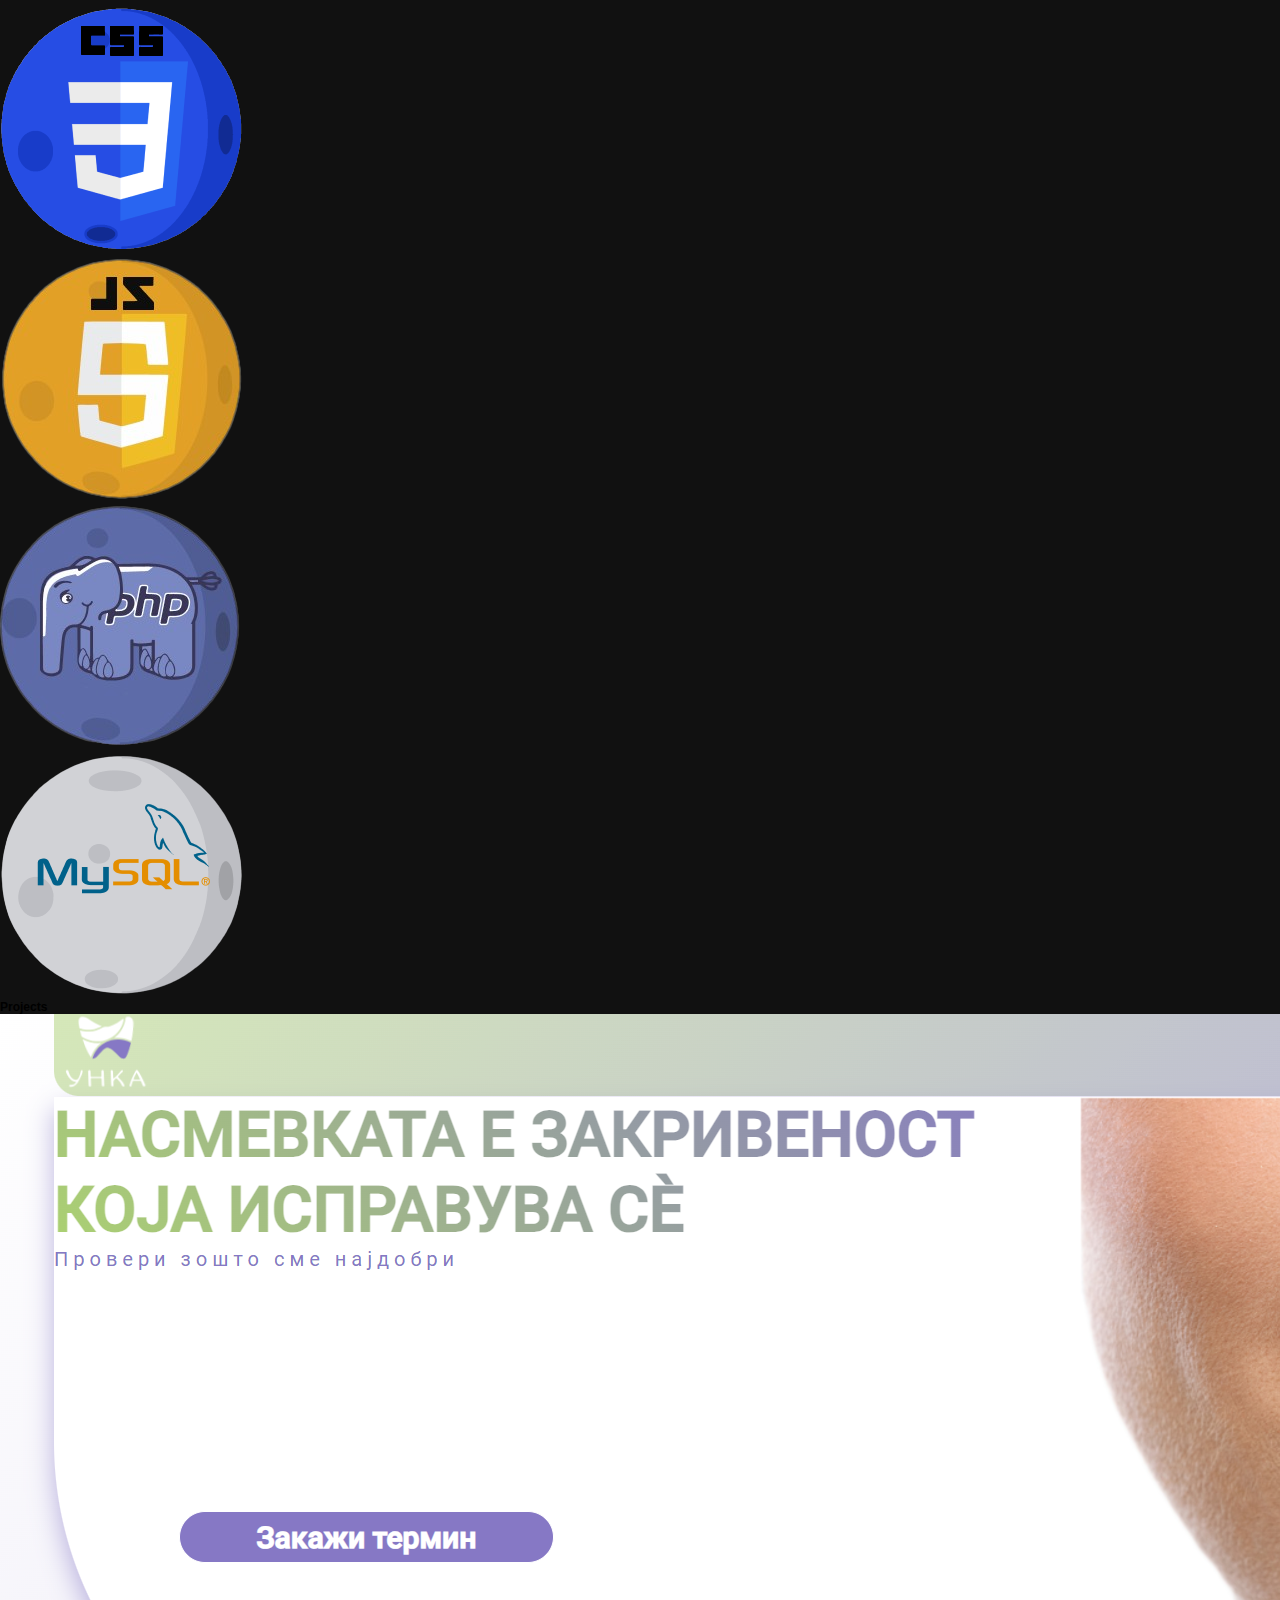
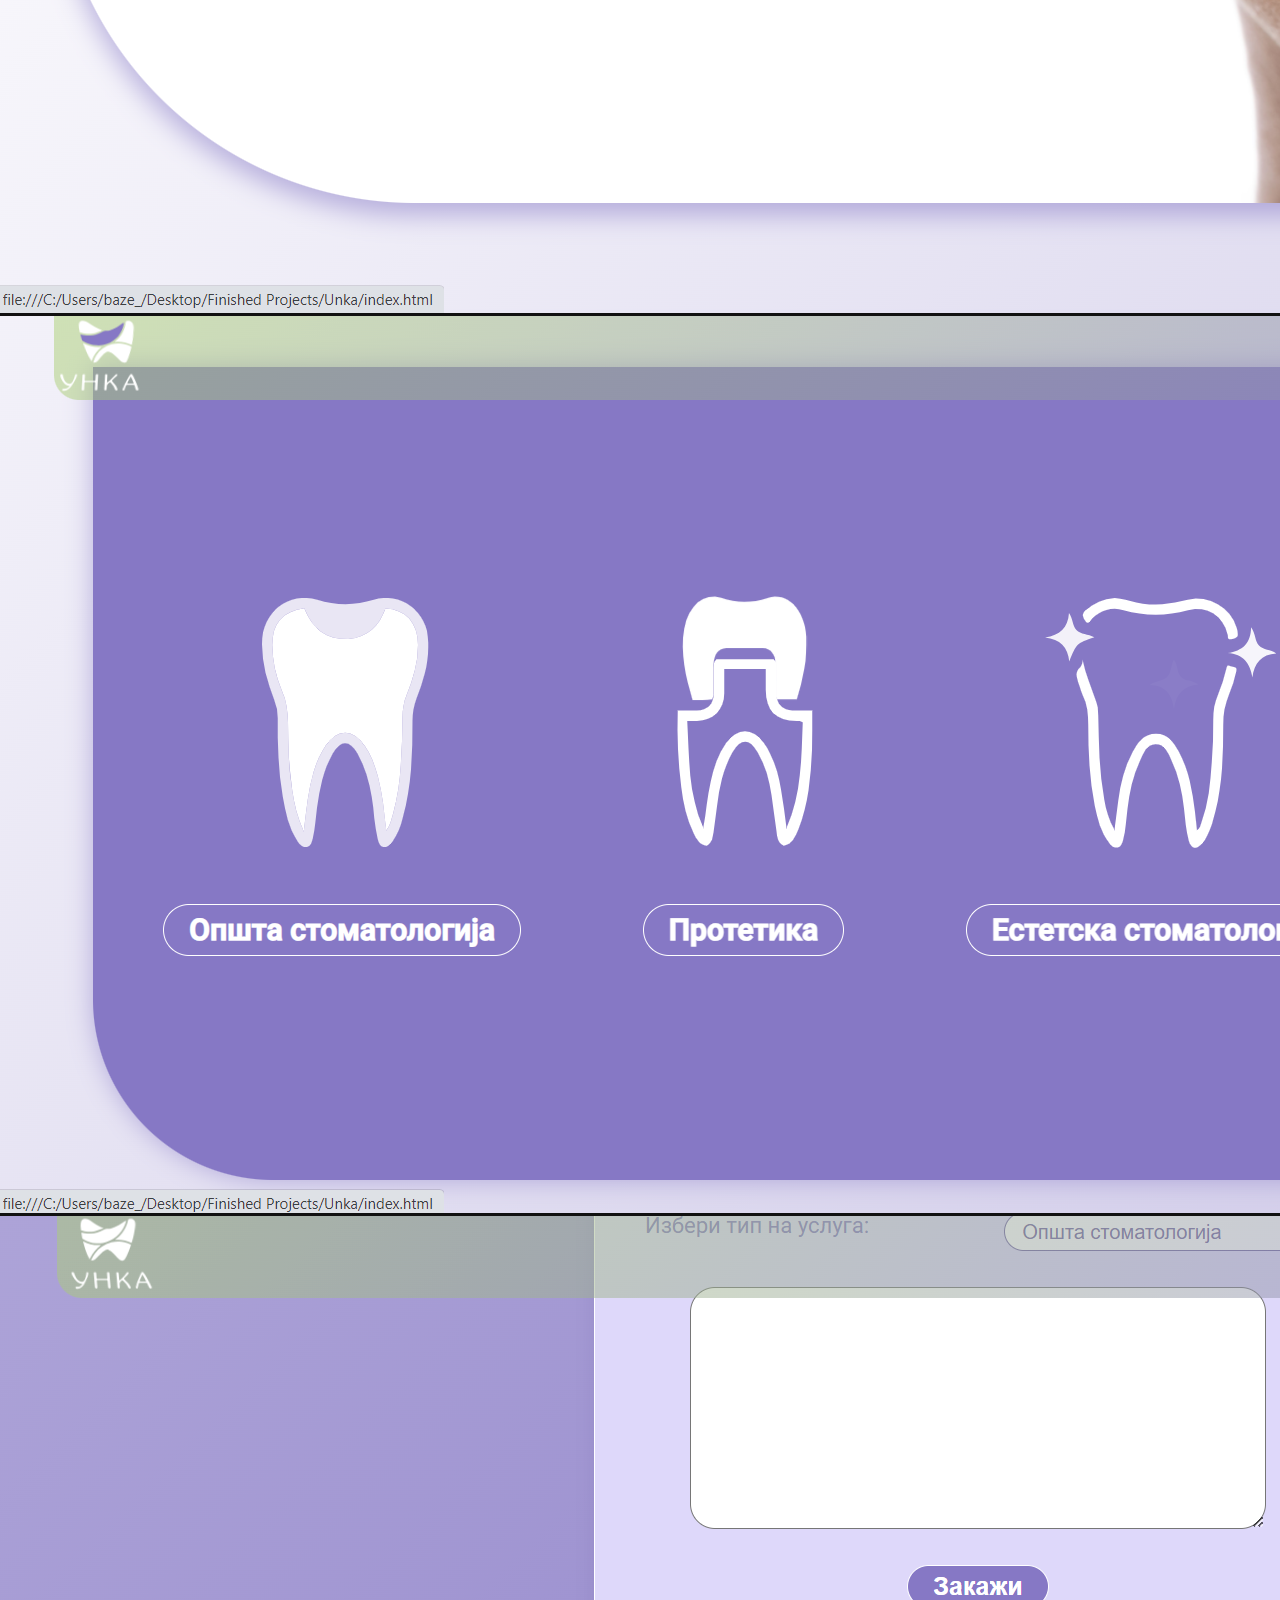
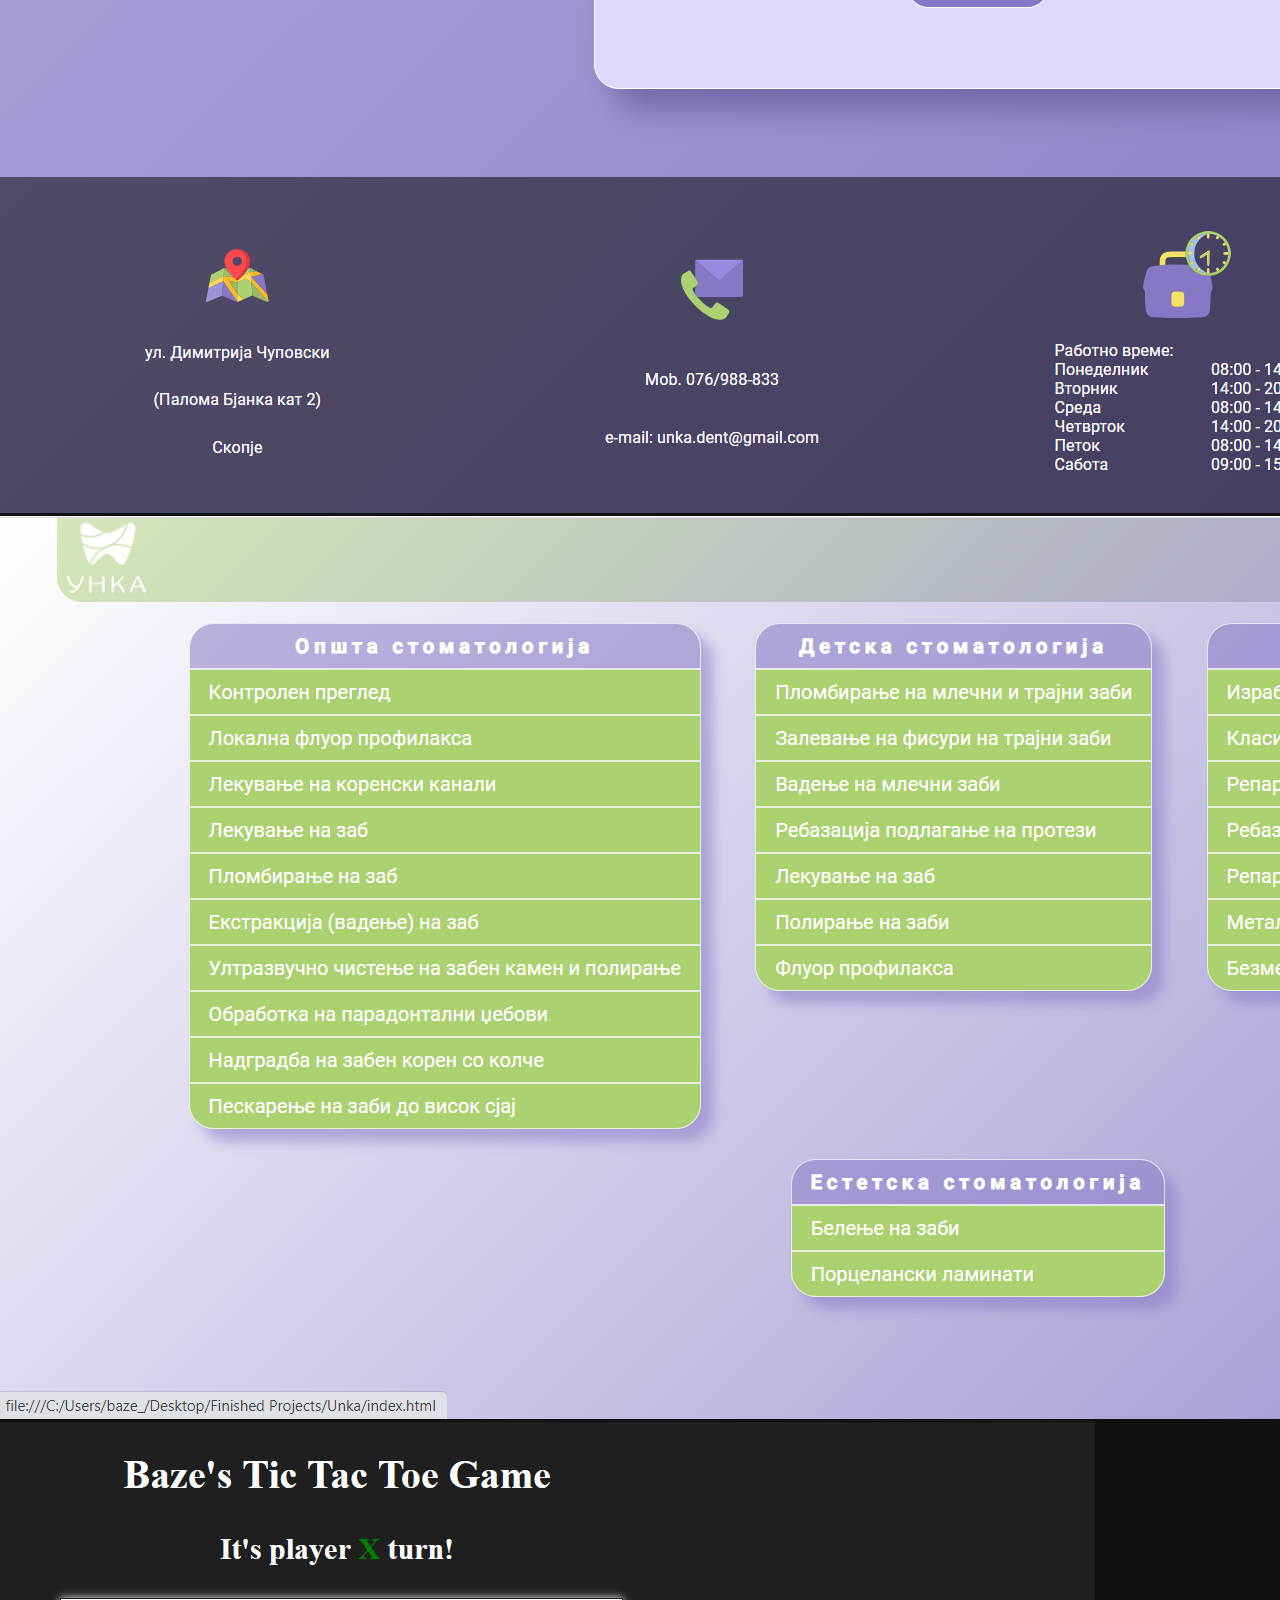
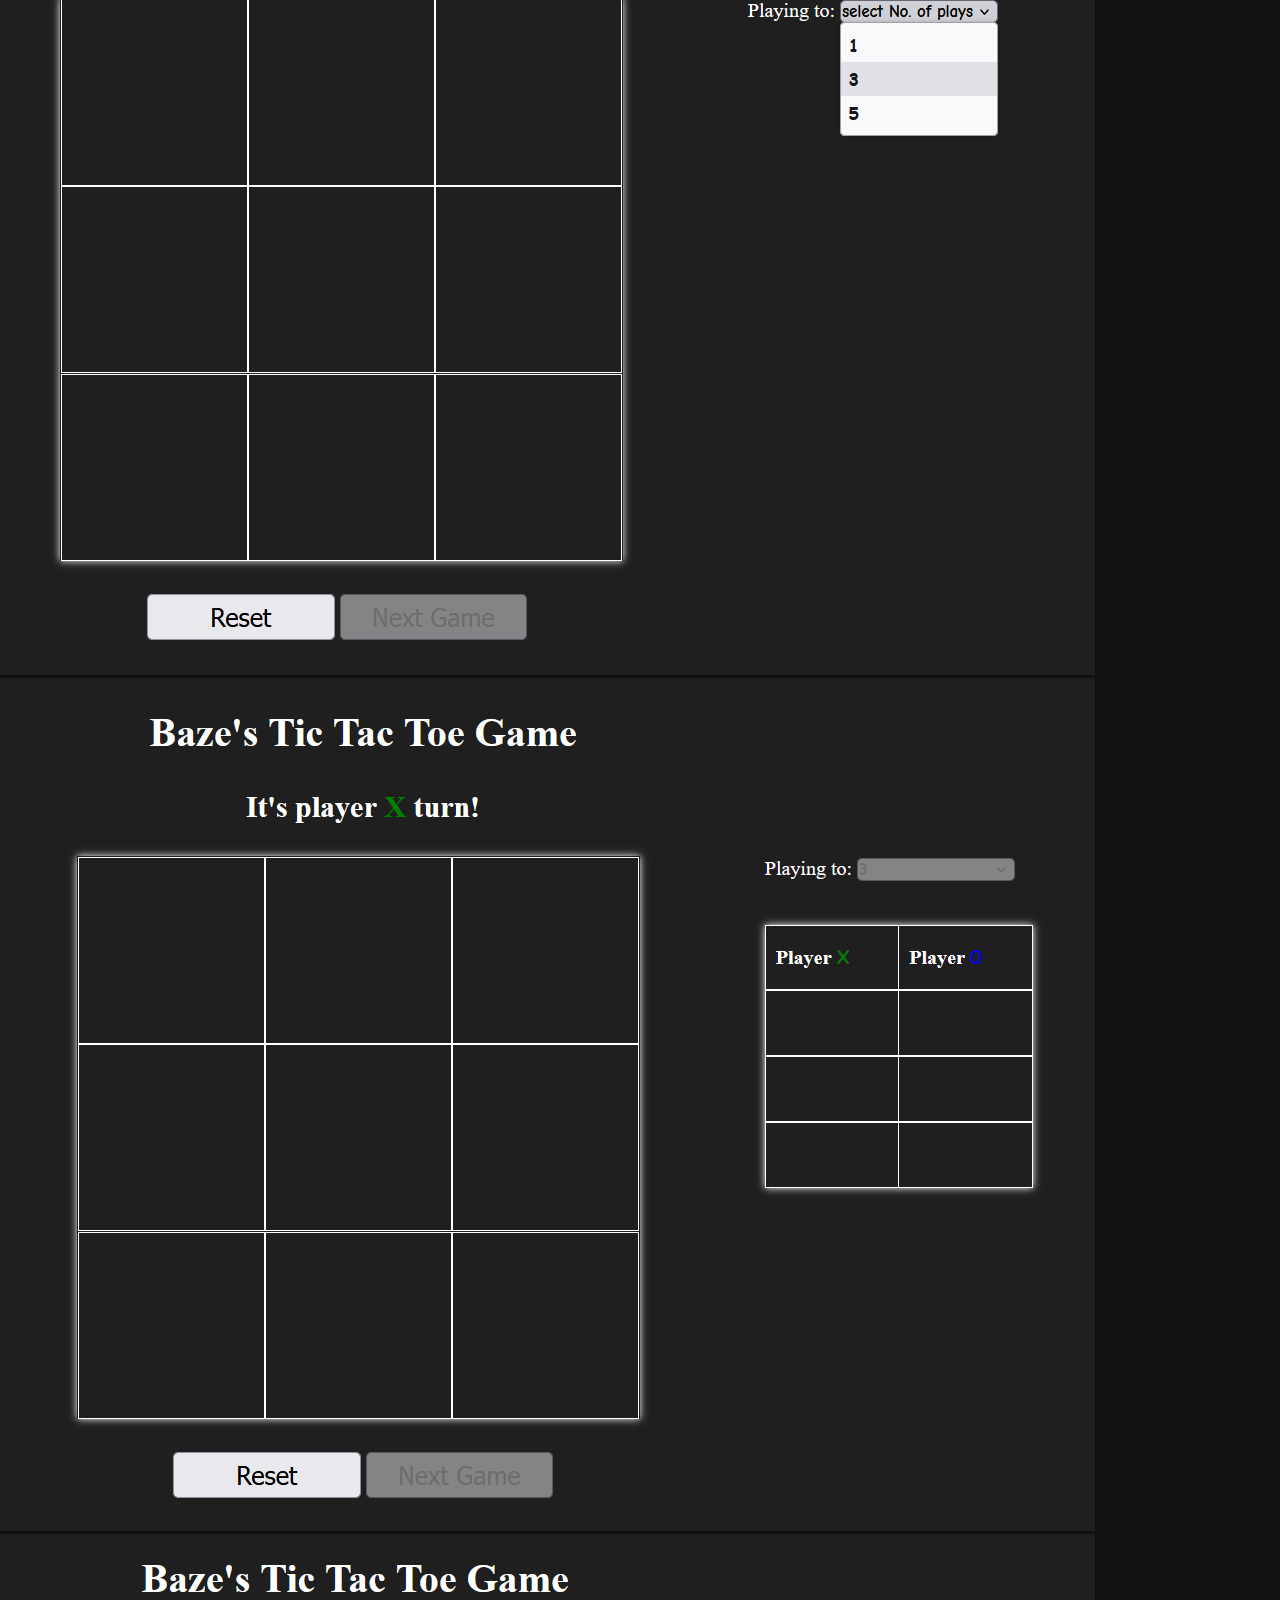
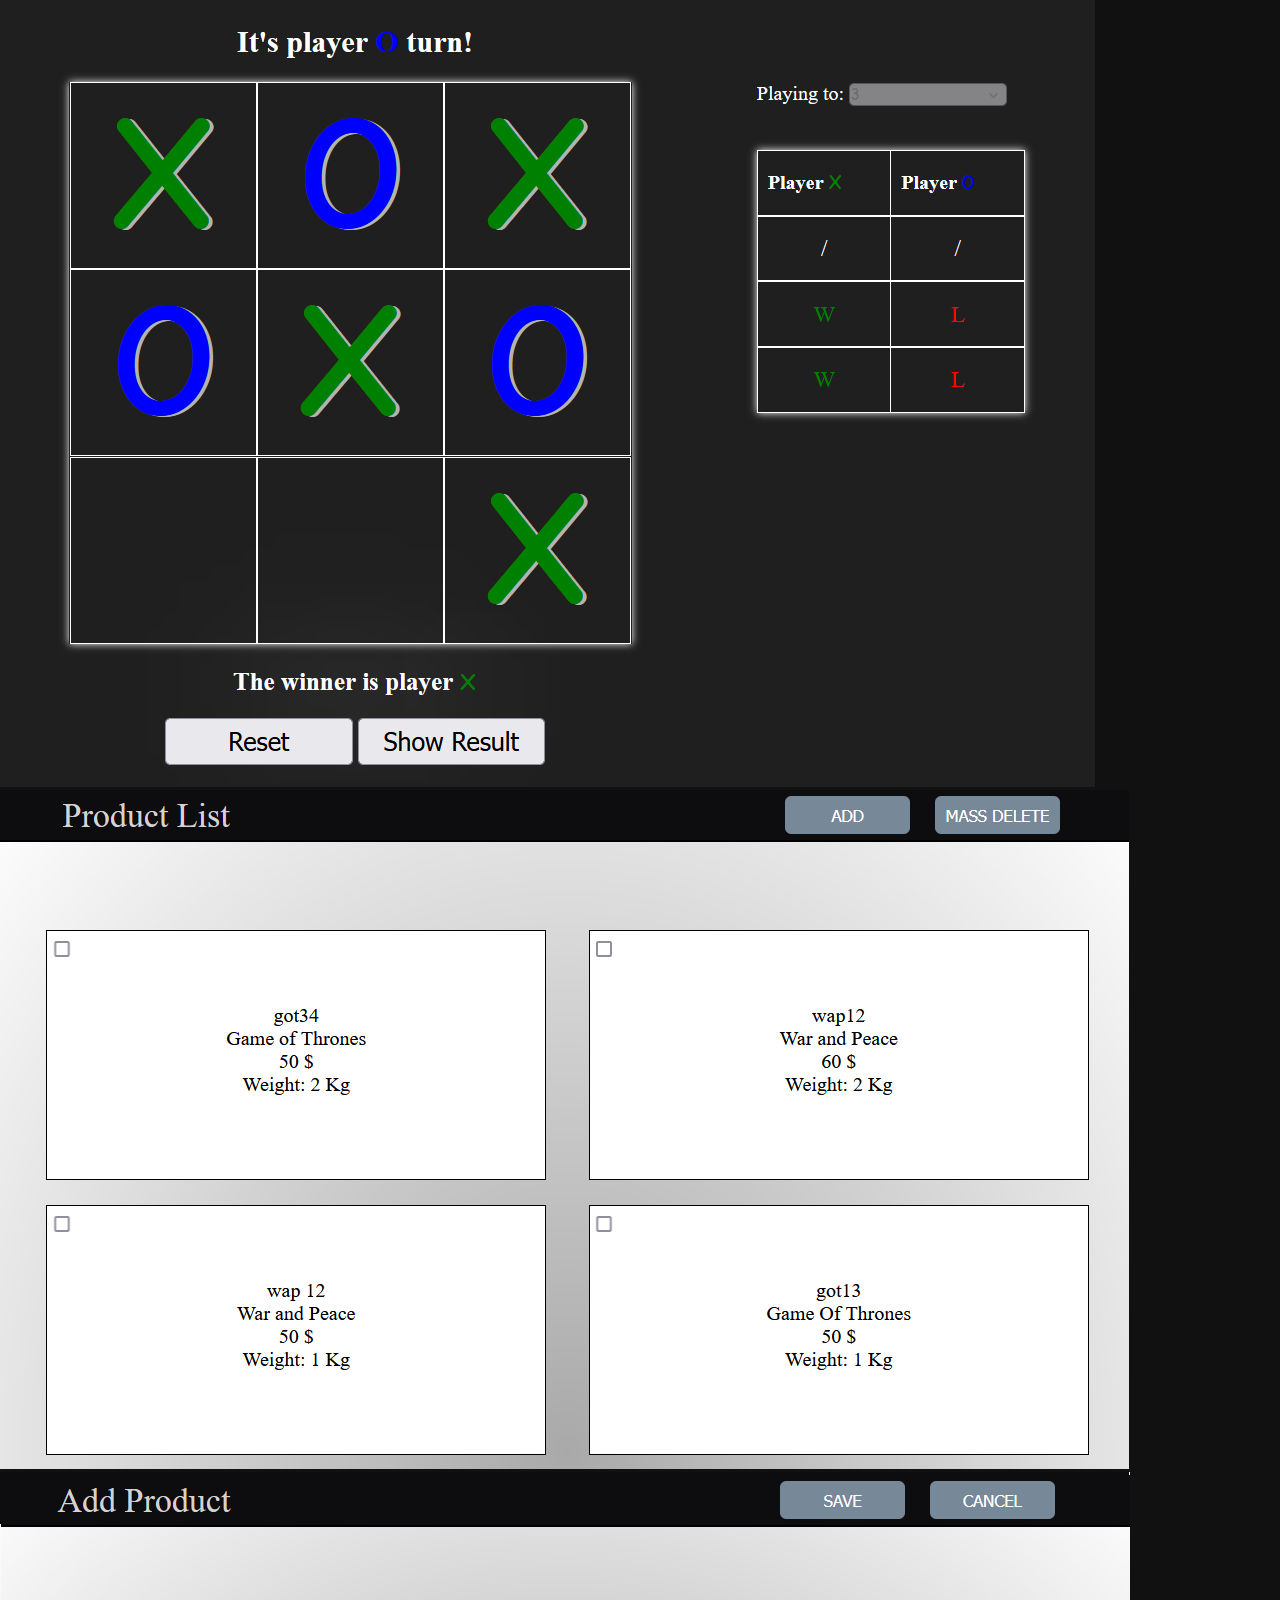
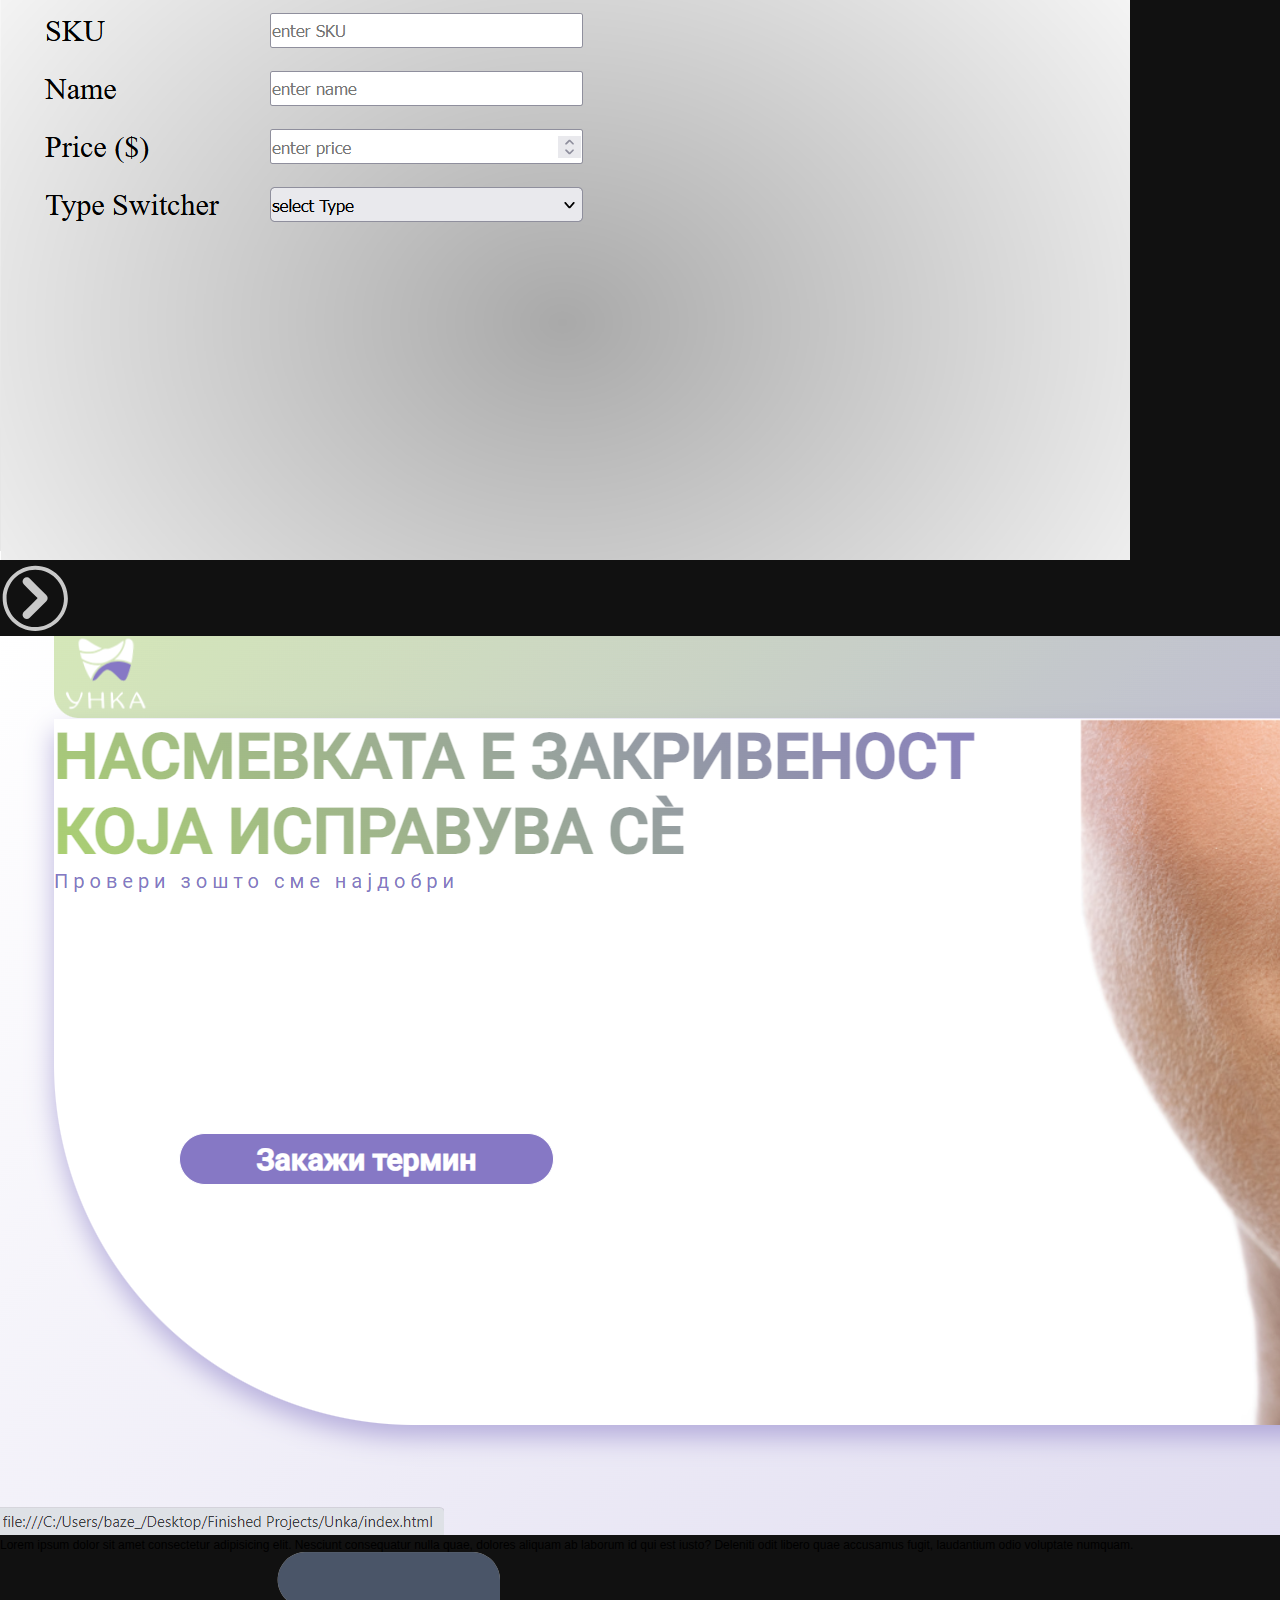
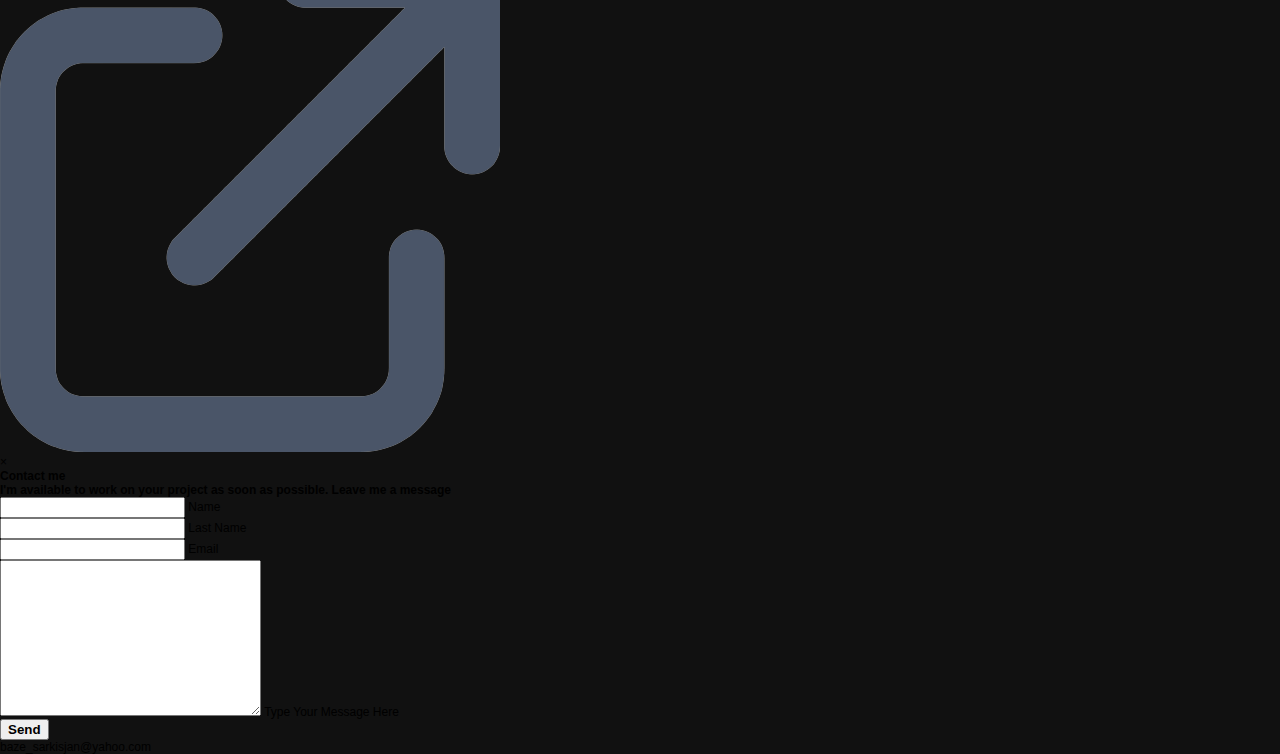
==== commit 3ac7091c: "Add files via upload" ====
--- a/index.html
+++ b/index.html
@@ -7,7 +7,7 @@
     <meta name="viewport" content="width=device-width, initial-scale=1.0">
     <title>Blagoja Sarkisjan</title>
 
-    <link rel="stylesheet" href="styles/style2.css">
+
     <link rel="stylesheet" href="styles/style.css">
     <link rel="icon" href="images/bs_black.svg">
     <link rel="preconnect" href="https://fonts.googleapis.com">
@@ -20,26 +20,29 @@
 
     <section>
         <header>
-            <div class="nav_logo">
-                <svg width="587" height="398" viewBox="0 0 587 398" fill="none" xmlns="http://www.w3.org/2000/svg">
-                    <rect width="587" height="398" fill="transparent" />
-                    <path fill-rule="evenodd" clip-rule="evenodd"
-                        d="M271.135 201.563C229.26 201.564 187.385 201.557 145.51 201.593C144.262 201.594 143.386 201.234 142.497 200.178C138.801 195.789 135.039 191.471 131.239 187.2C130.169 185.998 129.861 185.264 131.131 183.812C143.349 169.847 155.492 155.795 167.65 141.76C181.702 125.539 195.745 109.309 209.796 93.087C218.501 83.037 227.197 72.976 235.958 62.989C236.595 62.262 237.724 61.745 238.625 61.744C274.884 61.682 311.143 61.683 347.402 61.742C348.24 61.743 349.286 62.251 349.882 62.933C358.591 72.88 367.233 82.905 375.914 92.884C376.62 93.695 376.822 94.095 376.022 95.155C374.311 97.42 372.461 98.324 369.745 98.316C330.433 98.192 291.122 98.236 251.811 98.207C250.516 98.206 249.612 98.592 248.65 99.709C232.704 118.226 216.703 136.679 200.709 155.141C198.08 158.176 195.422 161.177 192.791 164.209C192.551 164.485 192.412 164.876 192.225 165.214C192.558 165.293 192.889 165.434 193.222 165.438C194.931 165.458 196.64 165.438 198.349 165.438C278.803 165.437 359.257 165.438 439.711 165.415C440.871 165.415 441.719 165.714 442.586 166.734C447.407 172.408 452.264 178.048 457.238 183.543C458.564 185.008 458.001 185.724 457.062 186.804C446.097 199.431 435.15 212.078 424.196 224.718C409.187 242.034 394.177 259.348 379.169 276.663C364.934 293.086 350.694 309.504 336.465 325.933C322.581 341.961 308.692 357.984 294.86 374.071C293.733 375.383 293.199 375.213 292.164 374.014C271.465 350.039 250.73 326.105 229.998 302.167C223.877 295.1 217.765 288.022 211.592 281.017C210.619 279.913 210.67 279.309 211.604 278.241C218.4 270.477 225.167 262.678 231.876 254.816C232.845 253.68 233.297 254.13 234.032 254.98C246.826 269.773 259.637 284.546 272.445 299.324C279.13 307.037 285.833 314.73 292.477 322.489C293.311 323.463 293.709 323.527 294.575 322.523C309.07 305.718 323.618 288.978 338.124 272.186C357.916 249.273 377.683 226.329 397.46 203.398C397.503 203.348 397.539 203.292 397.579 203.239C397.933 202.773 398.288 202.308 398.642 201.843C398.075 201.749 397.508 201.575 396.941 201.575C355.007 201.562 313.071 201.563 271.135 201.563Z"
-                        fill="rgb(201, 201, 201)" />
-                    <path fill-rule="evenodd" id="arrow_L" clip-rule="evenodd"
-                        d="M188.028 57.607C187.382 58.173 187.058 58.395 186.8 58.691C174.717 72.614 162.637 86.539 150.565 100.473C137.893 115.098 125.229 129.733 112.564 144.366C99.635 159.302 86.722 174.256 73.755 189.149C72.745 190.308 72.546 190.877 73.658 192.157C101.974 224.764 130.248 257.421 158.534 290.062C167.889 300.858 177.249 311.649 186.638 322.405C187.462 323.349 187.548 323.907 186.682 324.896C179.409 333.209 172.172 341.562 164.949 349.933C164.284 350.704 163.981 350.957 163.148 349.993C147.797 332.191 132.398 314.445 117.005 296.693C100.791 277.993 84.564 259.307 68.357 240.598C54.918 225.084 41.497 209.549 28.078 194.012C27.117 192.899 25.561 191.715 25.528 190.518C25.498 189.447 27.178 188.298 28.123 187.206C43.799 169.088 59.472 150.966 75.159 132.862C90.806 114.804 106.473 96.768 122.123 78.714C135.486 63.298 148.841 47.873 162.191 32.443C163.972 30.384 163.946 30.364 165.66 32.342C172.685 40.453 179.711 48.564 186.749 56.661C187.039 56.992 187.448 57.185 188.028 57.607Z"
-                        fill="rgb(201, 201, 201)" />
-                    <path fill-rule="evenodd" id="arrow_R" clip-rule="evenodd"
-                        d="M421.293 30.806C421.623 31.17 421.892 31.454 422.148 31.75C433.789 45.18 445.428 58.612 457.07 72.042C471.123 88.252 485.183 104.454 499.23 120.671C513.75 137.433 528.255 154.21 542.77 170.977C548.155 177.196 553.509 183.453 558.969 189.583C560.178 190.94 560.018 191.604 558.909 192.875C547.159 206.355 535.47 219.907 523.757 233.432C511.008 248.153 498.254 262.869 485.499 277.583C472.094 293.047 458.685 308.507 445.279 323.971C437.734 332.674 430.185 341.372 422.667 350.104C421.974 350.91 421.604 351.032 420.842 350.144C413.502 341.601 406.141 333.083 398.716 324.641C397.659 323.438 398.508 322.988 399.031 322.382C407.857 312.171 416.701 301.982 425.536 291.782C436.694 278.902 447.845 266.014 459.007 253.138C469.05 241.553 479.109 229.987 489.15 218.4C496.818 209.55 504.448 200.658 512.156 191.856C513.074 190.808 512.848 190.322 512.101 189.465C504.492 180.739 496.901 171.992 489.316 163.238C478.762 151.057 468.224 138.86 457.669 126.68C447.065 114.445 436.446 102.226 425.84 89.994C416.742 79.503 407.659 68.995 398.541 58.528C397.896 57.788 398.013 57.513 398.605 56.834C405.828 48.554 413.009 40.227 420.207 31.917C420.543 31.53 420.918 31.188 421.293 30.806Z"
-                        fill="rgb(201, 201, 201)" />
-                    <path fill-rule="evenodd" clip-rule="evenodd"
-                        d="M278.391 131.881C278.391 122.234 278.423 112.586 278.359 102.94C278.349 101.41 278.615 100.934 280.03 100.949C288.514 101.037 296.999 101.043 305.482 100.945C306.944 100.928 307.147 101.477 307.129 102.956C307.06 108.94 307.095 114.927 307.108 120.913C307.11 121.456 307.235 121.999 307.303 122.542C307.689 122.226 308.124 121.966 308.454 121.585C313.715 115.516 318.994 109.468 324.189 103.326C325.585 101.676 326.982 100.902 329.085 100.924C342.391 101.062 355.696 100.991 369.003 101.006C369.51 101.006 370.017 101.167 370.524 101.253C370.213 101.664 369.923 102.098 369.591 102.482C352.658 122.051 335.718 141.61 318.801 161.195C317.886 162.255 316.97 162.734 315.625 162.726C303.906 162.656 292.187 162.628 280.468 162.745C278.627 162.763 278.326 162.142 278.346 160.191C278.443 150.754 278.391 141.318 278.391 131.881Z"
-                        fill="rgb(201, 201, 201)" />
-                    <path fill-rule="evenodd" clip-rule="evenodd"
-                        d="M307.331 254.377C307.334 270.001 307.308 285.625 307.368 301.248C307.375 303.149 306.942 304.498 305.729 305.837C301.946 310.012 298.266 314.316 294.617 318.648C293.758 319.668 293.276 319.596 292.456 318.633C288.186 313.616 283.842 308.684 279.582 303.656C279.107 303.095 278.758 302.12 278.758 301.336C278.716 269.666 278.732 237.997 278.693 206.327C278.691 204.874 278.96 204.46 280.268 204.472C288.746 204.548 297.226 204.558 305.704 204.466C307.13 204.45 307.364 204.935 307.36 206.45C307.31 222.426 307.329 238.402 307.331 254.377Z"
-                        fill="rgb(201, 201, 201)" />
-                </svg>
-            </div>
+            <a href="index.html">
+                <div class="nav_logo">
+                    <svg width="587" height="398" viewBox="0 0 587 398" fill="none" xmlns="http://www.w3.org/2000/svg">
+                        <rect width="587" height="398" fill="transparent" />
+                        <path fill-rule="evenodd" clip-rule="evenodd"
+                            d="M271.135 201.563C229.26 201.564 187.385 201.557 145.51 201.593C144.262 201.594 143.386 201.234 142.497 200.178C138.801 195.789 135.039 191.471 131.239 187.2C130.169 185.998 129.861 185.264 131.131 183.812C143.349 169.847 155.492 155.795 167.65 141.76C181.702 125.539 195.745 109.309 209.796 93.087C218.501 83.037 227.197 72.976 235.958 62.989C236.595 62.262 237.724 61.745 238.625 61.744C274.884 61.682 311.143 61.683 347.402 61.742C348.24 61.743 349.286 62.251 349.882 62.933C358.591 72.88 367.233 82.905 375.914 92.884C376.62 93.695 376.822 94.095 376.022 95.155C374.311 97.42 372.461 98.324 369.745 98.316C330.433 98.192 291.122 98.236 251.811 98.207C250.516 98.206 249.612 98.592 248.65 99.709C232.704 118.226 216.703 136.679 200.709 155.141C198.08 158.176 195.422 161.177 192.791 164.209C192.551 164.485 192.412 164.876 192.225 165.214C192.558 165.293 192.889 165.434 193.222 165.438C194.931 165.458 196.64 165.438 198.349 165.438C278.803 165.437 359.257 165.438 439.711 165.415C440.871 165.415 441.719 165.714 442.586 166.734C447.407 172.408 452.264 178.048 457.238 183.543C458.564 185.008 458.001 185.724 457.062 186.804C446.097 199.431 435.15 212.078 424.196 224.718C409.187 242.034 394.177 259.348 379.169 276.663C364.934 293.086 350.694 309.504 336.465 325.933C322.581 341.961 308.692 357.984 294.86 374.071C293.733 375.383 293.199 375.213 292.164 374.014C271.465 350.039 250.73 326.105 229.998 302.167C223.877 295.1 217.765 288.022 211.592 281.017C210.619 279.913 210.67 279.309 211.604 278.241C218.4 270.477 225.167 262.678 231.876 254.816C232.845 253.68 233.297 254.13 234.032 254.98C246.826 269.773 259.637 284.546 272.445 299.324C279.13 307.037 285.833 314.73 292.477 322.489C293.311 323.463 293.709 323.527 294.575 322.523C309.07 305.718 323.618 288.978 338.124 272.186C357.916 249.273 377.683 226.329 397.46 203.398C397.503 203.348 397.539 203.292 397.579 203.239C397.933 202.773 398.288 202.308 398.642 201.843C398.075 201.749 397.508 201.575 396.941 201.575C355.007 201.562 313.071 201.563 271.135 201.563Z"
+                            fill="rgb(201, 201, 201)" />
+                        <path fill-rule="evenodd" id="arrow_L" clip-rule="evenodd"
+                            d="M188.028 57.607C187.382 58.173 187.058 58.395 186.8 58.691C174.717 72.614 162.637 86.539 150.565 100.473C137.893 115.098 125.229 129.733 112.564 144.366C99.635 159.302 86.722 174.256 73.755 189.149C72.745 190.308 72.546 190.877 73.658 192.157C101.974 224.764 130.248 257.421 158.534 290.062C167.889 300.858 177.249 311.649 186.638 322.405C187.462 323.349 187.548 323.907 186.682 324.896C179.409 333.209 172.172 341.562 164.949 349.933C164.284 350.704 163.981 350.957 163.148 349.993C147.797 332.191 132.398 314.445 117.005 296.693C100.791 277.993 84.564 259.307 68.357 240.598C54.918 225.084 41.497 209.549 28.078 194.012C27.117 192.899 25.561 191.715 25.528 190.518C25.498 189.447 27.178 188.298 28.123 187.206C43.799 169.088 59.472 150.966 75.159 132.862C90.806 114.804 106.473 96.768 122.123 78.714C135.486 63.298 148.841 47.873 162.191 32.443C163.972 30.384 163.946 30.364 165.66 32.342C172.685 40.453 179.711 48.564 186.749 56.661C187.039 56.992 187.448 57.185 188.028 57.607Z"
+                            fill="rgb(201, 201, 201)" />
+                        <path fill-rule="evenodd" id="arrow_R" clip-rule="evenodd"
+                            d="M421.293 30.806C421.623 31.17 421.892 31.454 422.148 31.75C433.789 45.18 445.428 58.612 457.07 72.042C471.123 88.252 485.183 104.454 499.23 120.671C513.75 137.433 528.255 154.21 542.77 170.977C548.155 177.196 553.509 183.453 558.969 189.583C560.178 190.94 560.018 191.604 558.909 192.875C547.159 206.355 535.47 219.907 523.757 233.432C511.008 248.153 498.254 262.869 485.499 277.583C472.094 293.047 458.685 308.507 445.279 323.971C437.734 332.674 430.185 341.372 422.667 350.104C421.974 350.91 421.604 351.032 420.842 350.144C413.502 341.601 406.141 333.083 398.716 324.641C397.659 323.438 398.508 322.988 399.031 322.382C407.857 312.171 416.701 301.982 425.536 291.782C436.694 278.902 447.845 266.014 459.007 253.138C469.05 241.553 479.109 229.987 489.15 218.4C496.818 209.55 504.448 200.658 512.156 191.856C513.074 190.808 512.848 190.322 512.101 189.465C504.492 180.739 496.901 171.992 489.316 163.238C478.762 151.057 468.224 138.86 457.669 126.68C447.065 114.445 436.446 102.226 425.84 89.994C416.742 79.503 407.659 68.995 398.541 58.528C397.896 57.788 398.013 57.513 398.605 56.834C405.828 48.554 413.009 40.227 420.207 31.917C420.543 31.53 420.918 31.188 421.293 30.806Z"
+                            fill="rgb(201, 201, 201)" />
+                        <path fill-rule="evenodd" clip-rule="evenodd"
+                            d="M278.391 131.881C278.391 122.234 278.423 112.586 278.359 102.94C278.349 101.41 278.615 100.934 280.03 100.949C288.514 101.037 296.999 101.043 305.482 100.945C306.944 100.928 307.147 101.477 307.129 102.956C307.06 108.94 307.095 114.927 307.108 120.913C307.11 121.456 307.235 121.999 307.303 122.542C307.689 122.226 308.124 121.966 308.454 121.585C313.715 115.516 318.994 109.468 324.189 103.326C325.585 101.676 326.982 100.902 329.085 100.924C342.391 101.062 355.696 100.991 369.003 101.006C369.51 101.006 370.017 101.167 370.524 101.253C370.213 101.664 369.923 102.098 369.591 102.482C352.658 122.051 335.718 141.61 318.801 161.195C317.886 162.255 316.97 162.734 315.625 162.726C303.906 162.656 292.187 162.628 280.468 162.745C278.627 162.763 278.326 162.142 278.346 160.191C278.443 150.754 278.391 141.318 278.391 131.881Z"
+                            fill="rgb(201, 201, 201)" />
+                        <path fill-rule="evenodd" clip-rule="evenodd"
+                            d="M307.331 254.377C307.334 270.001 307.308 285.625 307.368 301.248C307.375 303.149 306.942 304.498 305.729 305.837C301.946 310.012 298.266 314.316 294.617 318.648C293.758 319.668 293.276 319.596 292.456 318.633C288.186 313.616 283.842 308.684 279.582 303.656C279.107 303.095 278.758 302.12 278.758 301.336C278.716 269.666 278.732 237.997 278.693 206.327C278.691 204.874 278.96 204.46 280.268 204.472C288.746 204.548 297.226 204.558 305.704 204.466C307.13 204.45 307.364 204.935 307.36 206.45C307.31 222.426 307.329 238.402 307.331 254.377Z"
+                            fill="rgb(201, 201, 201)" />
+                    </svg>
+                </div>
+            </a>
+
             <nav>
                 <ul class="navLinks">
                     <li class="navItems"><a href="#skills">Skills</a></li>
@@ -77,6 +80,7 @@
             </div>
 
         </div>
+
     </section>
 
 
@@ -211,15 +215,13 @@
                                 </div>
                                 <div class="inputBox">
                                     <input class="input" type="text" id="lastName" name="lastName" placeholder=""
-                                        required oninvalid="this.setCustomValidity('Please enter your last name')"
-                                        oninput="setCustomValidity('')">
+                                        required>
                                     <label id="lastNameLabel" class="floatLabel" for="lastName">Last Name <span
                                             class="lastNameError"></span> </label>
                                 </div>
                                 <div class="inputBox">
                                     <input class="input" type="email" id="email" name="email" placeholder="" required
-                                        oninvalid="this.setCustomValidity('Please enter Email')"
-                                        oninput="setCustomValidity('')">
+                                        pattern="[a-zA-Z]+">
                                     <label id="emailLabel" class="floatLabel" for="email">Email <span
                                             class="emailError"></span></label>
                                 </div>
@@ -248,30 +250,34 @@
                                 <h2>Send</h2>
                             </button>
                         </div>
-
-                </div>
-
-            </div>
-<footer class="contact-icons">
-
-                <div class="icon-panel github">
-                    <a href="https://github.com/sarkisjan">
-                        <i class="github-icon""></i>
-                        </a>
-                    </div>
-                    <div class=" icon-panel mail">
-                            <a href="mailto:baze_sarkisjan@yahoo.com?">
-                                <i class="mail-icon"></i>
-                            </a>
-                            <span class="show_address">baze_sarkisjan@yahoo.com</span>
-                </div>
-                <div class=" icon-panel linkedin">
-                    <a href="https://mk.linkedin.com/in/blagoja-sarkisjan-02941330">
-                        <i class="linkedin-icon"></i>
-                    </a>
-                </div>
-
-            </footer>
+                        <div class="contact-icons">
+
+                            <div class="icon-panel github">
+                                <a href="https://github.com/sarkisjan">
+                                    <i class="github-icon""></i>
+                                </a>
+                            </div>
+                            <div class=" icon-panel mail">
+                                        <a href="mailto:baze_sarkisjan@yahoo.com?">
+                                            <i class="mail-icon"></i>
+                                        </a>
+                                        <span class="show_address">baze_sarkisjan@yahoo.com</span>
+                            </div>
+                            <div class=" icon-panel linkedin">
+                                <a href="https://mk.linkedin.com/in/blagoja-sarkisjan-02941330">
+                                    <i class="linkedin-icon"></i>
+                                </a>
+                            </div>
+
+                        </div>
+                </div>
+
+            </div>
+
+
+
+        </div>
+
     </section>
 
     <script src="js/particles.js"></script>
@@ -279,4 +285,4 @@
     <script src="js/jquery-3.7.0.min.js"></script>
 </body>
 
-</html>
+</html>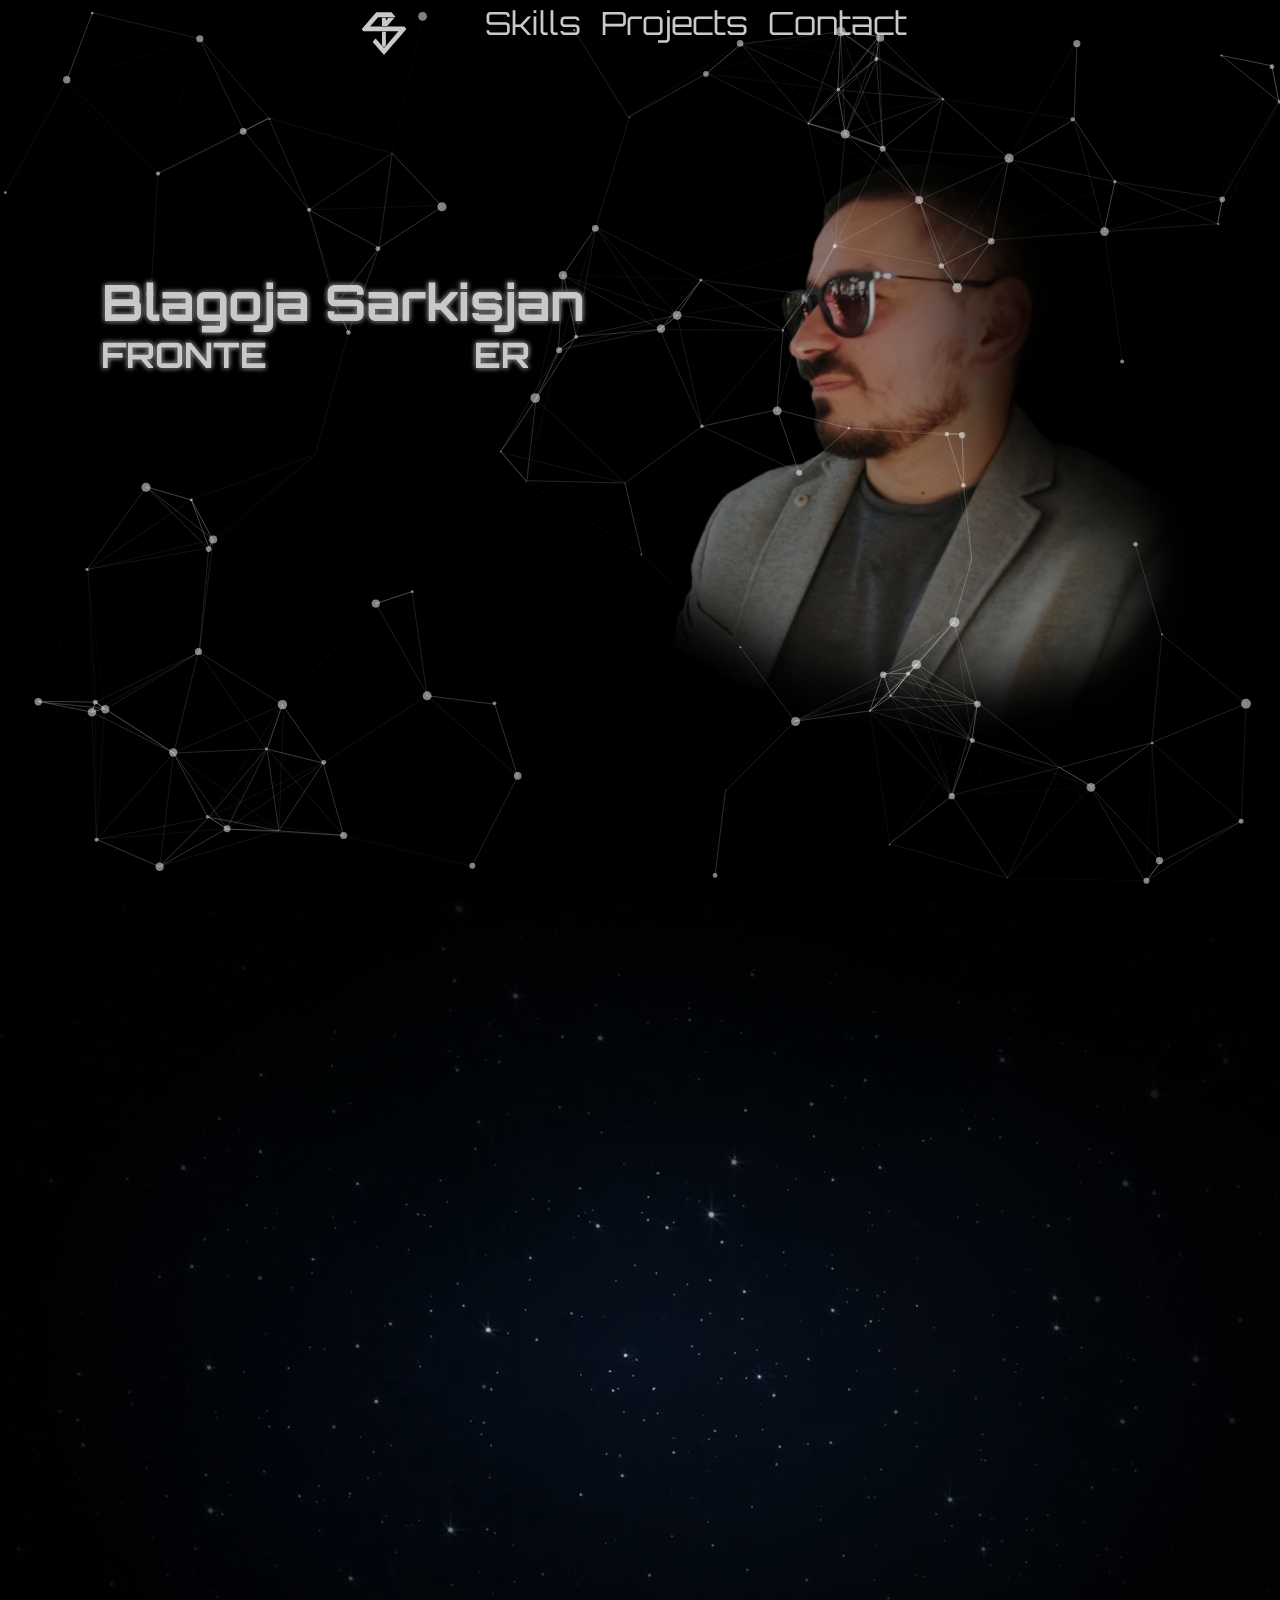
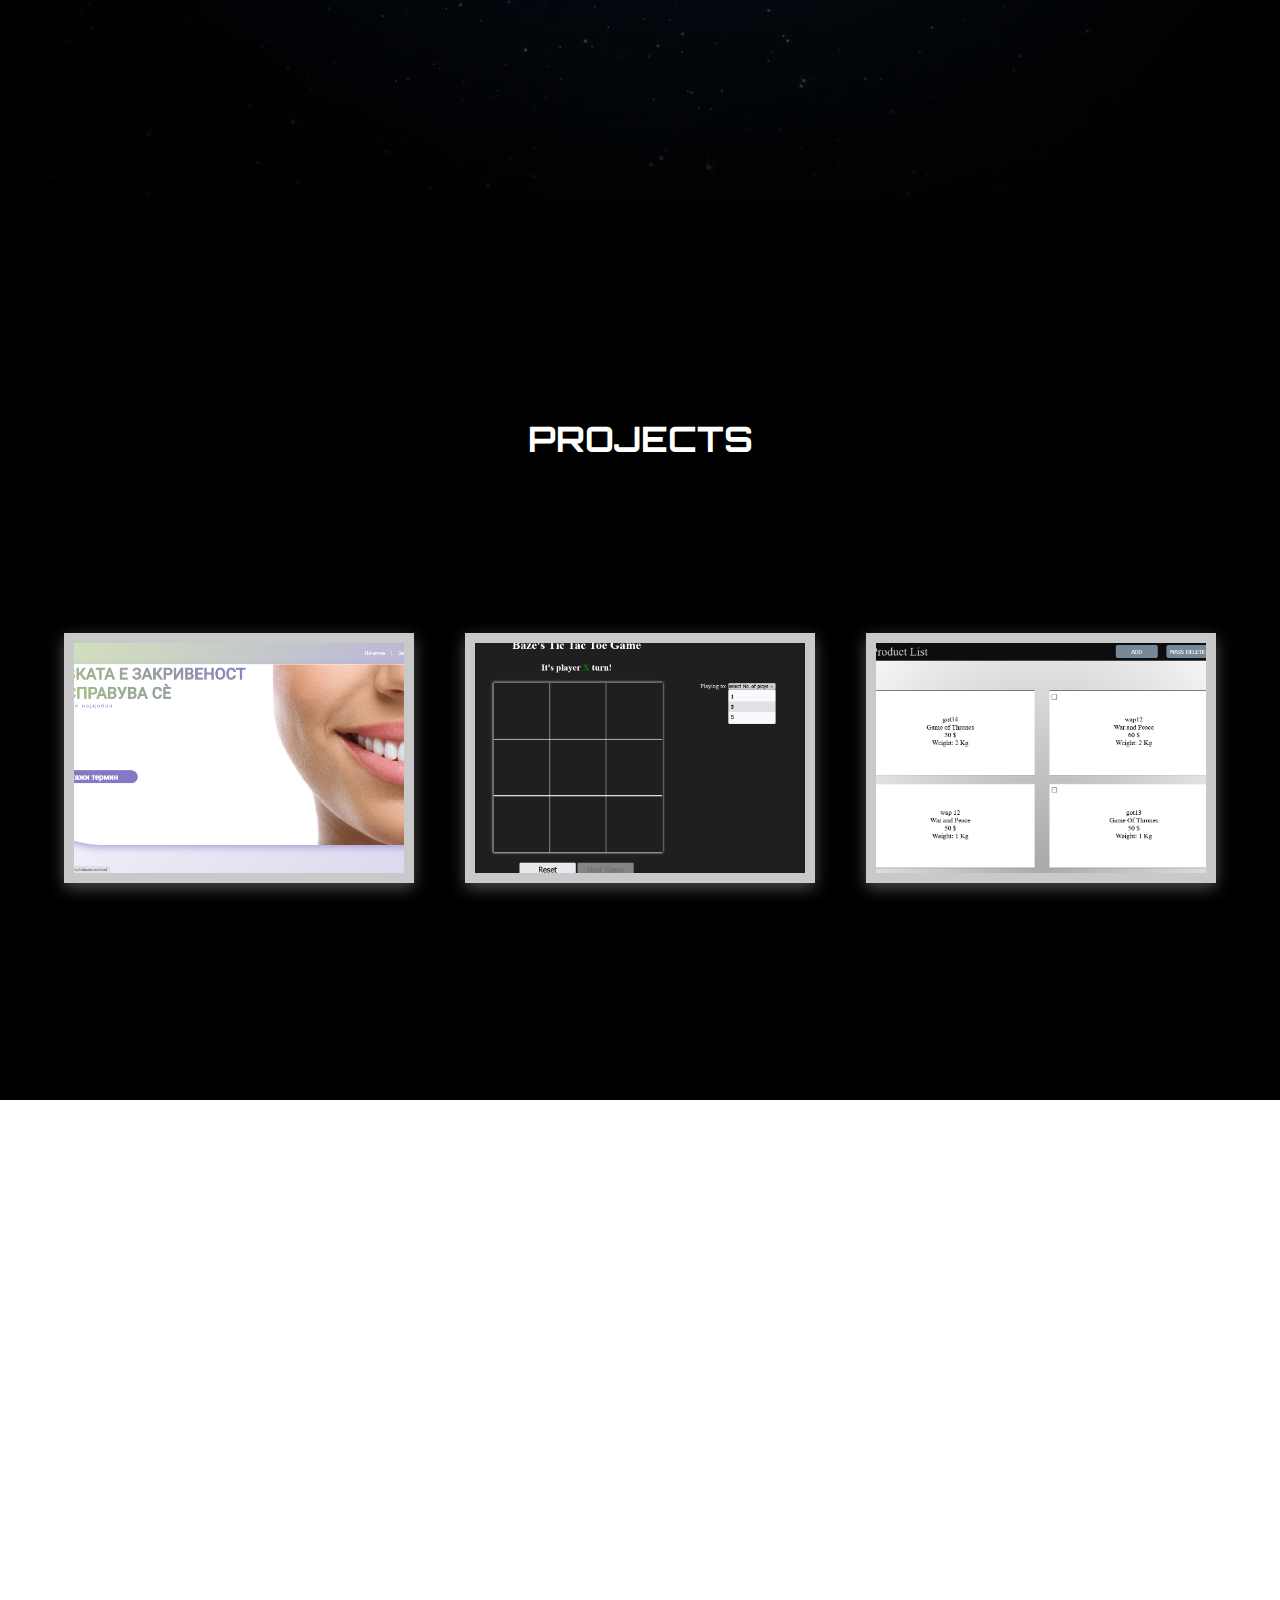
==== commit 76c8cd23: "Update index.html" ====
--- a/index.html
+++ b/index.html
@@ -220,8 +220,7 @@
                                             class="lastNameError"></span> </label>
                                 </div>
                                 <div class="inputBox">
-                                    <input class="input" type="email" id="email" name="email" placeholder="" required
-                                        pattern="[a-zA-Z]+">
+                                    <input class="input" type="email" id="email" name="email" placeholder="" required>
                                     <label id="emailLabel" class="floatLabel" for="email">Email <span
                                             class="emailError"></span></label>
                                 </div>
@@ -285,4 +284,4 @@
     <script src="js/jquery-3.7.0.min.js"></script>
 </body>
 
-</html>+</html>
--- a/styles/style.css
+++ b/styles/style.css
@@ -1,290 +1,1304 @@
-/* =============================================================================
-   HTML5 CSS Reset Minified - Eric Meyer
-   ========================================================================== */
-
-html,
-body,
-div,
-span,
-object,
-iframe,
-h1,
-h2,
-h3,
-h4,
-h5,
-h6,
-p,
-blockquote,
-pre,
-abbr,
-address,
-cite,
-code,
-del,
-dfn,
-em,
-img,
-ins,
-kbd,
-q,
-samp,
-small,
-strong,
-sub,
-sup,
-var,
-b,
-i,
-dl,
-dt,
-dd,
-ol,
-ul,
-li,
-fieldset,
-form,
-label,
-legend,
-table,
-caption,
-tbody,
-tfoot,
-thead,
-tr,
-th,
-td,
-article,
-aside,
-canvas,
-details,
-figcaption,
-figure,
-footer,
-/* header, */
-hgroup,
-menu,
-/* nav, */
-/* section, */
-summary,
-time,
-mark,
-audio,
-video {
-  margin: 0;
-  padding: 0;
-  border: 0;
-  outline: 0;
-  font-size: 100%;
-  vertical-align: baseline;
-  background: transparent;
-}
-
-body {
-  line-height: 1
-}
-
-article,
-aside,
-details,
-figcaption,
-figure,
-footer,
-/* header, */
-hgroup,
-menu,
-/* section, */
-nav {
-  display: block
-}
-
-nav ul {
-  list-style: none
-}
-
-blockquote,
-q {
-  quotes: none
-}
-
-blockquote:before,
-blockquote:after,
-q:before,
-q:after {
-  content: none
-}
-
-a {
-  margin: 0;
-  padding: 0;
-  font-size: 100%;
-  vertical-align: baseline;
-  background: transparent;
-  text-decoration: none
-}
-
-mark {
-  background-color: #ff9;
-  color: #000;
-  font-style: italic;
-  font-weight: bold
-}
-
-del {
-  text-decoration: line-through
-}
-
-abbr[title],
-dfn[title] {
-  border-bottom: 1px dotted;
-  cursor: help
-}
-
-table {
-  border-collapse: collapse;
-  border-spacing: 0
-}
-
-hr {
-  display: block;
-  height: 1px;
-  border: 0;
-  border-top: 1px solid #ccc;
-  margin: 1em 0;
-  padding: 0
-}
-
-input,
-select {
-  vertical-align: middle
-}
-
-li {
-  list-style: none
-}
-
-
-/* =============================================================================
-   My CSS
-   ========================================================================== */
-
-/* ---- base ---- */
-
-
-/* .header { */
-/* background-image: url(images/portpic.jpg); */
-/* -webkit-background-size: cover;
-  background-size: cover;
-  background-position: center center;
-  height: 100vh;
-  width: 100%; */
-
-/* } */
-
-html,
-body {
-  width: 100%;
-  height: 100%;
-  background: #111;
-}
-
-html {
-  -webkit-tap-highlight-color: rgba(0, 0, 0, 0);
-}
-
-body {
-  font: normal 75% Arial, Helvetica, sans-serif;
-}
-
-canvas {
-  max-height: 100vh;
-  display: block;
-  vertical-align: bottom;
-}
-
-
-/* ---- stats.js ---- */
-
-.count-particles {
-  background: #000022;
-  position: absolute;
-  top: 48px;
-  left: 0;
-  width: 80px;
-  color: #13E8E9;
-  font-size: .8em;
-  text-align: left;
-  text-indent: 4px;
-  line-height: 14px;
-  padding-bottom: 2px;
-  font-family: 'Orbitron', Helvetica, Arial, sans-serif;
-  font-weight: bold;
-}
-
-.js-count-particles {
-  font-size: 1.1em;
-}
-
-#stats,
-.count-particles {
-  -webkit-user-select: none;
-  margin-top: 5px;
-  margin-left: 5px;
-}
-
-#stats {
-  border-radius: 3px 3px 0 0;
-  overflow: hidden;
-}
-
-.count-particles {
-  border-radius: 0 0 3px 3px;
-}
-
-
-/* ---- particles.js container ---- */
-
-#particles-js {
-  width: 100%;
-  height: 100vh;
-  display: flex;
-  justify-content: center;
-  align-items: center;
-  background-color: black;
-  background-image: linear-gradient(rgba(0, 0, 0, 0.3), rgba(0, 0, 0, 0.3)), url("1687974905225.jpg");
-  background-size: 40%;
-  background-position: 95% 50%;
-  background-repeat: no-repeat;
-}
-
-@media(max-width:2200px) {
-  #particles-js {
-    background-size: 50%;
-    /* background-position: 65% 25%; */
-
-  }
-}
-
-@media(max-width:950px) {
-  #particles-js {
-    background-size: 50%;
-    background-position: 50% 20%;
-
-  }
-}
-
-@media(max-width:650px) {
-  #particles-js {
-    background-size: 80%;
-    background-position: 65% 12%;
-
-  }
-}
-
-@media(max-width:470px) {
-  #particles-js {
-    background-size: 80%;
-    background-position: 65% 8%;
-
-  }
-}
+/* ------particles js------------------ */
+
+
+canvas {
+    max-height: 100vh;
+    display: block;
+    vertical-align: bottom;
+}
+
+
+/* ---- stats.js ---- */
+
+.count-particles {
+    background: #000022;
+    position: absolute;
+    top: 48px;
+    left: 0;
+    width: 80px;
+    color: #13E8E9;
+    font-size: .8em;
+    text-align: left;
+    text-indent: 4px;
+    line-height: 14px;
+    padding-bottom: 2px;
+    font-family: Helvetica, Arial, sans-serif;
+    font-weight: bold;
+}
+
+.js-count-particles {
+    font-size: 1.1em;
+}
+
+#stats,
+.count-particles {
+    -webkit-user-select: none;
+    margin-top: 5px;
+    margin-left: 5px;
+}
+
+#stats {
+    border-radius: 3px 3px 0 0;
+    overflow: hidden;
+}
+
+.count-particles {
+    border-radius: 0 0 3px 3px;
+}
+
+
+/* ---- particles.js container ---- */
+
+#particles-js {
+    width: 100%;
+    height: 100vh;
+    display: flex;
+    justify-content: center;
+    align-items: center;
+    background-color: black;
+    background-image: linear-gradient(rgba(0, 0, 0, 0.3), rgba(0, 0, 0, 0.3)), url("1687974905225.jpg");
+    background-size: 40%;
+    background-position: 95% 50%;
+    background-repeat: no-repeat;
+}
+
+@media(max-width:2200px) {
+    #particles-js {
+        background-size: 50%;
+        /* background-position: 65% 25%; */
+
+    }
+}
+
+@media(max-width:850px) {
+    #particles-js {
+        background-size: 50%;
+        background-position: 50% 20%;
+
+    }
+}
+
+@media(max-width:650px) {
+    #particles-js {
+        background-size: 80%;
+        background-position: 65% 12%;
+
+    }
+}
+
+@media(max-width:470px) {
+    #particles-js {
+        background-size: 80%;
+        background-position: 60% 8%;
+
+    }
+}
+
+/* -----------------end of particles---------------------- */
+* {
+    margin: 0;
+    padding: 0;
+    box-sizing: border-box;
+    border: 0;
+    outline: 0;
+    font-size: 100%;
+    vertical-align: baseline;
+    background: transparent;
+}
+
+body {
+    /* line-height: 1; */
+    font-family: 'Orbitron', sans-serif;
+    color: black;
+}
+
+.nav_logo {
+
+    width: 5vw;
+    height: 5vw;
+    color: rgb(201, 201, 201);
+
+}
+
+.nav_logo svg {
+
+    position: relative;
+    top: 0px;
+    left: 0px;
+    width: 5em;
+    height: 5em;
+    /* left: 20px; */
+
+}
+
+svg #arrow_L {
+    transform: translateX(-170px);
+    animation: getArrows 10s linear infinite;
+    opacity: 0;
+}
+
+svg #arrow_R {
+    transform: translateX(170px);
+    animation: getArrows 10s linear infinite;
+    opacity: 0;
+}
+
+
+header {
+    display: flex;
+    flex-direction: row;
+    justify-content: space-around;
+    align-items: center;
+    position: absolute;
+    width: 50vw;
+    height: 45px;
+    top: 0%;
+    left: 50%;
+    transform: translateX(-50%);
+
+}
+
+
+.navLinks {
+
+    list-style-type: none;
+    margin: 0;
+    padding: 20px;
+    font-size: 2em;
+}
+
+.navLinks li {
+    display: inline;
+}
+
+.navLinks li a {
+    font-family: 'Orbitron', sans-serif;
+    color: rgb(201, 201, 201);
+    padding: 10px;
+    text-decoration: none;
+    transition: 0.5s;
+}
+
+.navLinks li a:hover {
+    color: white;
+    text-shadow: 0px 0px 5px white;
+
+}
+
+section {
+    min-height: 100vh;
+    display: flex;
+    flex-direction: column;
+    justify-content: center;
+    /* gap: 20px; */
+    align-items: center;
+    color: #fff;
+    background-color: black;
+    transition: 2s;
+
+}
+
+section .about {
+    font-family: 'Orbitron', sans-serif;
+    width: 490px;
+    color: rgb(201, 201, 201);
+    position: absolute;
+    left: 8%;
+    top: 30%;
+    text-shadow: 0px 0px 3px black, 0px 0px 5px white;
+    display: flex;
+    flex-direction: column;
+    align-items: center;
+    gap: 39px;
+}
+
+.bioTitle {
+    font-size: 50px;
+    position: relative;
+    width: 100%;
+    z-index: 3;
+
+}
+
+/* ----------- changing text title ---------- */
+
+
+.bioTitle .changingWord .word {
+    position: absolute;
+    left: 50%;
+    transform: translateX(-50%);
+    display: flex;
+
+    justify-content: center;
+
+    opacity: 0;
+}
+
+.bioTitle .changingWord .word .letter {
+    transform-origin: center center 25px;
+}
+
+.word .letter.out {
+    transform: rotateX(90deg);
+    transition: 0.32s cubic-bezier(0.6, 0, 0.7, 0.2);
+
+}
+
+.word .letter.in {
+    transition: 0.38s ease;
+}
+
+.word .letter.behind {
+    transform: rotateX(-90deg);
+}
+
+/* ------------------end of changing--------------------------- */
+.bioBlock {
+
+
+    width: 100%;
+    height: auto;
+    overflow-y: hidden;
+
+}
+
+.bio {
+
+    padding: 10px 5px;
+    font-size: 14px;
+    align-items: justify;
+    width: 100%;
+    position: relative;
+    top: 0;
+    left: 0;
+    transform: translateY(-250px);
+    opacity: 0;
+    transition: all 1s ease;
+
+
+}
+
+.bio .content {
+    box-shadow: 0px 0px 5px 1px white;
+    padding: 20px 10px;
+}
+
+.bio p {
+    padding: 10px;
+}
+
+.activeBio {
+
+    background-color: #000000a8;
+    z-index: 2;
+    transform: translateY(0px);
+    opacity: 1;
+
+}
+
+section h2 {
+    font-family: 'Orbitron', sans-serif;
+    font-size: 35px;
+    text-align: left;
+    text-transform: uppercase;
+}
+
+
+.logo {
+    width: 100%;
+    height: 100%;
+    object-fit: contain;
+    animation: spin 18s linear infinite reverse;
+    position: absolute;
+    left: 0;
+    top: 0;
+    transform: translate(-50%, -50%);
+    opacity: 0;
+    transition: 3.5s ease;
+}
+
+section .cards {
+    display: flex;
+    flex-direction: row;
+    justify-content: space-between;
+    width: 80vw;
+}
+
+section .cards .logo-planet h3 {
+    font-family: 'Orbitron', sans-serif;
+    font: 30px;
+    text-align: center;
+    text-transform: uppercase;
+}
+
+.space {
+    height: auto;
+    width: auto;
+    margin: 0;
+    position: relative;
+    left: 50%;
+    top: 50%;
+    transform: translate(-50%, -50%);
+}
+
+.sun {
+    width: 30vh;
+    height: 30vh;
+    position: absolute;
+    left: 50%;
+    top: 50%;
+    transform: scale(1) translate(-50%, -50%);
+    border-radius: 50%;
+    background-color: rgb(255, 217, 0);
+    box-shadow: 0px 0px 40px 1px yellow;
+    animation: pulse-sun 2s linear infinite;
+}
+
+.sun:hover {
+    cursor: pointer;
+}
+
+.sun h2 {
+    position: absolute;
+    left: 50%;
+    top: 50%;
+    transform: translate(-50%, -50%);
+    font-family: 'Orbitron', sans-serif;
+    font-size: 35px;
+    text-align: center;
+    text-transform: uppercase;
+    color: rgb(230, 184, 2);
+}
+
+.logo-planet {
+    width: 20vh;
+    height: 20vh;
+    position: absolute;
+    left: 50%;
+    top: 50%;
+    transform: translate(-50%, -50%);
+    border-radius: 50%;
+    animation: rotation 18s linear infinite;
+    transition: 1.2s ease;
+    z-index: -1;
+}
+
+
+@keyframes getArrows {
+
+
+    20% {
+
+        transform: translateX(0px);
+        opacity: 1;
+
+    }
+
+    100% {
+
+        transform: translateX(0px);
+        opacity: 1;
+
+    }
+}
+
+@keyframes rotation {
+
+    0% {
+
+        transform: translate(-50%, -50%) rotate(0deg);
+
+    }
+
+    100% {
+
+        transform: translate(-50%, -50%) rotate(360deg);
+
+    }
+}
+
+@keyframes spin {
+
+    0% {
+
+        transform: rotate(0deg);
+
+    }
+
+    100% {
+
+        transform: rotate(360deg);
+
+    }
+}
+
+@keyframes pulse-sun {
+
+
+    0% {
+        box-shadow: 0px 0px 50px 1px yellow;
+
+    }
+
+    25% {
+        box-shadow: 0px 0px 50px 3px rgb(255, 166, 0);
+
+    }
+
+    50% {
+        box-shadow: 0px 0px 50px 2px yellow;
+
+    }
+
+    75% {
+        box-shadow: 0px 0px 50px 5px rgb(255, 166, 0);
+
+    }
+
+    100% {
+        box-shadow: 0px 0px 50px 3px yellow;
+
+    }
+}
+
+.html_position {
+
+    position: absolute;
+    left: 26vh;
+    top: -20vh;
+    opacity: 1;
+}
+
+.css_position {
+
+    position: absolute;
+    left: 26vh;
+    top: 20vh;
+    opacity: 1;
+}
+
+.js_position {
+
+    position: absolute;
+    left: -13vh;
+    top: 30vh;
+    opacity: 1;
+}
+
+.php_position {
+
+    position: absolute;
+    left: -35vh;
+    top: 0vh;
+    opacity: 1;
+}
+
+.mySql_position {
+
+    position: absolute;
+    left: -13vh;
+    top: -30vh;
+    opacity: 1;
+}
+
+
+
+.reveal {
+    position: relative;
+    transform: translateY(150px);
+    opacity: 0;
+    transition: all 2s ease;
+}
+
+.active {
+    transform: translateY(0px);
+    opacity: 1;
+}
+
+#skills {
+    background-color: black;
+    background-image: radial-gradient(rgba(0, 0, 0, 0), rgba(0, 0, 0, 0.5), rgba(0, 0, 0, 0.9), rgba(0, 0, 0, 1)), url("space.png");
+}
+
+#contact {
+
+    background-color: white;
+    color: #000;
+}
+
+.formTitle {
+    font-family: 'Orbitron', sans-serif;
+    text-align: left;
+}
+
+
+.form-panel {
+    width: 100%;
+
+}
+
+#form {
+    margin-top: 5vh;
+    width: 100%;
+    display: flex;
+    flex-direction: column;
+    justify-content: space-between;
+
+}
+
+.formFields {
+    width: 100%;
+    display: flex;
+    flex-direction: row;
+    justify-content: space-between;
+}
+
+
+/* ------- floating labels---- */
+.inputBox {
+    margin-bottom: 15px;
+    position: relative;
+    width: 100%;
+}
+
+.inputBox .input {
+    font-family: 'Orbitron', sans-serif;
+    letter-spacing: 0.15em;
+    border: none;
+    border-bottom: 1px solid black;
+    width: 100%;
+    outline: none;
+    transition: all 0.5s;
+    background-color: white;
+}
+
+.inputBox input {
+
+    height: 30px;
+    padding: 0 10px;
+}
+
+.inputBox textarea {
+    padding: 10px;
+}
+
+.inputBox .floatLabel {
+    position: absolute;
+    left: 0px;
+    padding: 10px;
+    transition: all 0.5s;
+}
+
+
+.inputBox .input:valid~.floatLabel,
+.inputBox .input:focus~.floatLabel {
+    transform: translate(10px, -7px);
+    padding: 0 10px;
+    font-size: 10px;
+    color: rgb(201, 201, 201);
+    background-color: white;
+    border-left: 1px solid rgb(201, 201, 201);
+    border-right: 1px solid rgb(201, 201, 201);
+}
+
+.inputBox .input:valid,
+.inputBox .input:focus {
+    border-top: 1px solid rgb(201, 201, 201);
+    border-left: 1px solid rgb(201, 201, 201);
+    border-right: 1px solid rgb(201, 201, 201);
+
+}
+
+
+/* -------------------------------------------- */
+
+.formSender,
+.formMsg {
+    display: flex;
+    flex-direction: column;
+    justify-content: space-between;
+    width: 45%;
+    margin: 1vh;
+}
+
+.send {
+    display: flex;
+    flex-direction: column;
+    align-items: end;
+}
+
+.send .btn {
+    border: 10px solid;
+    border-top-color: rgb(79, 79, 79);
+    border-left-color: rgb(43, 43, 43);
+    border-bottom-color: black;
+    border-right-color: black;
+    box-shadow: 0px 2px 10px rgb(43, 43, 43);
+    font-family: 'Orbitron', sans-serif;
+    width: 130px;
+    margin-top: 2vh;
+    border-radius: 25px;
+    background: linear-gradient(white, rgb(79, 79, 79));
+    transition: background 1.5s;
+
+}
+
+.send .btn:hover {
+    color: whitesmoke;
+    background: linear-gradient(rgb(201, 201, 201), rgb(0, 0, 0));
+}
+
+.send h2 {
+    text-align: center;
+    font-size: 2em;
+}
+
+/* ----------- footer icons --------------- */
+.contact-icons {
+    display: flex;
+    flex-direction: row;
+    justify-content: start;
+    align-items: end;
+    width: 100%;
+    height: 65px;
+    gap: 20px;
+
+
+}
+
+.icon-panel {
+    display: flex;
+    flex-direction: column;
+    justify-content: center;
+    align-items: center;
+}
+
+.contact-icons a {
+    position: relative;
+    display: flex;
+    width: 40px;
+    height: 40px;
+
+}
+
+.show_address {
+    font-family: 'Orbitron', sans-serif;
+    font-weight: bold;
+}
+
+.contact-icons i {
+    width: 40px;
+    height: 40px;
+
+}
+
+.github-icon {
+    background-image: url("../images/contact_icons/github.svg");
+    -webkit-background-size: cover;
+    /* Other styles here */
+}
+
+.linkedin-icon {
+    background-image: url("../images/contact_icons/linkedin.svg");
+    -webkit-background-size: cover;
+    /* Other styles here */
+}
+
+
+.mail-icon {
+    background-image: url("../images/contact_icons/envelope-regular.svg");
+    -webkit-background-size: cover;
+    /* Other styles here */
+}
+
+/* -------------------------------------------- */
+
+/* ----------burger btn and nav menu-------------- */
+.navLinks {
+    display: flex;
+}
+
+.menu-btn {
+    display: none;
+    width: 65px;
+    height: 65px;
+    top: 10px;
+    right: 10px;
+    position: fixed;
+    z-index: 3;
+    justify-content: center;
+    align-items: center;
+    cursor: pointer;
+    transition: all .5s ease-in-out;
+}
+
+.btn-burger {
+    width: 40px;
+    height: 6px;
+    border-radius: 5px;
+    background: rgb(201, 201, 201);
+    transition: all .5s ease-in-out;
+}
+
+.btn-burger::before,
+.btn-burger::after {
+    content: '';
+    position: absolute;
+    width: 40px;
+    height: 6px;
+    background: rgb(201, 201, 201);
+    border-radius: 5px;
+    transition: all .5s ease-in-out;
+}
+
+.btn-burger::before {
+    transform: translateY(-16px);
+}
+
+.btn-burger::after {
+    transform: translateY(16px);
+}
+
+/* ANIMATION of burger btn */
+.menu-btn.open .btn-burger {
+    transform: translateX(-50px);
+    background: transparent;
+    box-shadow: none;
+}
+
+.menu-btn.open .btn-burger::before {
+    transform: rotate(45deg) translate(35px, -35px);
+}
+
+.menu-btn.open .btn-burger::after {
+    transform: rotate(-45deg) translate(35px, 35px);
+}
+
+/* ------------------------------ */
+
+/* ---------------------------------projects-------------------------- */
+#projects {
+    display: flex;
+    justify-content: center;
+    /* height: 100vh; */
+    width: 100%;
+}
+
+.container {
+    height: 100%;
+    display: flex;
+    flex-direction: column;
+    justify-content: space-evenly;
+    align-items: center;
+}
+
+.image-container {
+    margin: 0;
+    width: 100vw;
+    height: 90vh;
+    display: flex;
+    flex-direction: column;
+    justify-content: space-evenly;
+    align-items: center;
+}
+
+
+.image-block {
+
+    position: relative;
+    width: 350px;
+    height: 250px;
+    object-fit: cover;
+    border: 10px solid rgb(201, 201, 201);
+    box-shadow: 0 5px 15px rgba(255, 255, 255, 0.3);
+    overflow: hidden;
+    cursor: pointer;
+
+}
+
+.image-block .img {
+    width: 100%;
+    height: 100%;
+    object-fit: cover;
+    transition: 0.2s linear;
+
+}
+
+.image-block .img:hover {
+    transform: scale(1.1);
+}
+
+.popup-img {
+    position: fixed;
+    top: 0%;
+    left: 0%;
+    width: 100vw;
+    height: 100vh;
+    z-index: 100;
+    background-color: rgba(0, 0, 0, 0.80);
+    overflow: hidden;
+    display: none;
+
+}
+
+
+figure {
+    position: absolute;
+    top: 50%;
+    left: 50%;
+    transform: translate(-50%, -50%);
+    width: 60vw;
+}
+
+.popup-img .pop {
+    position: relative;
+    max-height: 100%;
+    max-width: 100%;
+}
+
+.project-info {
+    opacity: 0;
+    padding: 20px;
+    color: white;
+    background-color: rgba(0, 0, 0, 0.866);
+    position: absolute;
+    bottom: 0%;
+    left: 0%;
+    transform: translateY(0%);
+    width: 100%;
+    height: 20%;
+    transition: all 1s;
+
+}
+
+
+
+.popup-img .pop:hover+.project-info {
+    transform: translateY(0%);
+    opacity: 1;
+
+}
+
+.project-info:hover {
+    transform: translateY(0%);
+    opacity: 1;
+
+}
+
+.popup-img span {
+    position: absolute;
+    top: 5px;
+    right: 20px;
+    font-size: 40px;
+    font-weight: bold;
+
+}
+
+.popup-img span:hover {
+    cursor: pointer;
+
+}
+
+.popup_link {
+    width: 20px;
+    height: 20px;
+    position: absolute;
+    bottom: 7px;
+    right: 7px;
+    z-index: 3;
+
+}
+
+.popup_icon {
+    width: 20px;
+    height: 20px;
+    position: relative;
+    bottom: 5px;
+    right: 5px;
+}
+
+.popup_icon:hover {
+    cursor: pointer;
+}
+
+.hide {
+    display: none;
+}
+
+.backNext {
+    position: absolute;
+    transform: translateY(-50%);
+    z-index: 3;
+}
+
+
+
+.back {
+    top: 50%;
+    left: 5%;
+}
+
+.next {
+    top: 50%;
+    right: 5%;
+}
+
+.backNext:hover path {
+
+    fill: rgb(201, 201, 201);
+    transition: 0.5s;
+
+}
+
+.backNext:hover path {
+
+    fill: white;
+    filter: drop-shadow(3px 5px 2px rgba(0, 0, 0, 0.799));
+
+}
+
+.backNext svg {
+    cursor: pointer;
+    width: 50px;
+
+}
+
+
+.galery {
+    display: flex;
+    flex-direction: row;
+    justify-content: space-between;
+    width: 90vw;
+    gap: 10px;
+}
+
+@media(max-width:950px) {
+    .project-info {
+        height: 40%;
+    }
+
+    figure {
+        width: 80vw;
+    }
+
+    .galery {
+        flex-direction: column;
+        align-items: center;
+        overflow: hidden;
+    }
+
+    section .about {
+        width: 500px;
+        left: 50%;
+        top: 60%;
+        transform: translateX(-50%);
+
+    }
+
+    .about h1 {
+        text-align: center;
+        font-size: 40px;
+    }
+
+    .about h2 {
+        text-align: center;
+        font-size: 30px;
+    }
+
+    /* -----------burger btn and nav menu----------------- */
+
+    header {
+
+        justify-content: space-between;
+        width: 100%;
+        top: 0%;
+        left: 0%;
+        transform: translateX(0%);
+        z-index: 2;
+        position: fixed;
+    }
+
+    .navLinks {
+        z-index: 2;
+        font-size: x-large;
+        font-weight: bold;
+
+        height: 100vh;
+        background-image: linear-gradient(135deg, black, rgb(46, 46, 46));
+        opacity: 0.95;
+        flex-direction: column;
+        justify-content: space-evenly;
+        align-items: center;
+        position: fixed;
+        top: 0;
+        right: 0;
+        left: 0;
+        transition: top 1s ease;
+        display: none;
+    }
+
+    .menu-btn {
+        display: flex;
+        justify-content: center;
+        align-items: center;
+        top: 0px;
+        right: 0px;
+    }
+
+    /* ---------------------------------------- */
+    #form {
+
+        flex-direction: column;
+        justify-content: space-between;
+    }
+
+    .formFields {
+
+        flex-direction: column;
+
+    }
+
+    .formSender,
+    .formMsg {
+
+        width: 95%;
+
+    }
+
+
+    section h1 {
+        font-size: 40px;
+    }
+
+    /* -------------planet skils----- */
+    .logo-planet {
+        width: 15vh;
+        height: 15vh;
+    }
+
+    .sun {
+        width: 25vh;
+        height: 25vh;
+    }
+
+    .html_position {
+
+        left: 23vh;
+        top: -6vh;
+    }
+
+    .css_position {
+
+        left: 14vh;
+        top: 18vh;
+    }
+
+    .js_position {
+
+        left: -14vh;
+        top: 18vh;
+    }
+
+    .php_position {
+
+        left: -21vh;
+        top: -7vh;
+    }
+
+    .mySql_position {
+
+        left: 0;
+        top: -24vh;
+    }
+}
+
+
+@media(max-width: 500px) {
+    .image-block {
+        width: 80vw;
+    }
+
+    section .about {
+        width: 320px;
+        left: 50%;
+        top: 75%;
+        transform: translate(-50%, -50%);
+        font-size: 30px;
+        gap: 27px;
+    }
+
+    section h2 {
+        font-size: 30px;
+    }
+
+    .bio p {
+        padding: 7px;
+        font-size: 13px;
+    }
+
+
+
+    .about h1 {
+        text-align: center;
+        font-size: 25px;
+    }
+
+    .about h2 {
+        text-align: center;
+        font-size: 15px;
+    }
+
+    .logo-planet {
+        width: 70px;
+        height: 70px;
+
+    }
+
+    .sun {
+        width: 115px;
+        height: 115px;
+    }
+
+    .sun h2 {
+        font-size: 25px;
+    }
+
+    .html_position {
+
+        left: 26vw;
+        top: -15vw;
+    }
+
+    .css_position {
+
+        left: 26vw;
+        top: 15vw;
+    }
+
+    .js_position {
+
+        left: -8vw;
+        top: 28vw;
+    }
+
+    .php_position {
+
+        left: -30vw;
+        top: 0vw;
+    }
+
+    .mySql_position {
+
+        left: -8vw;
+        top: -28vw;
+    }
+
+    .form-panel .formTitle,
+    .form-panel h3 {
+
+        text-align: center;
+    }
+
+
+
+}
+
+@media(max-width:361px) {
+
+    header a,
+    .nav_logo svg {
+        width: 45px;
+        height: 45px;
+    }
+
+    .menu-btn {
+        width: 45px;
+        height: 45px;
+    }
+
+    .btn-burger,
+    .btn-burger::before,
+    .btn-burger::after {
+        width: 30px;
+        height: 3px;
+    }
+
+    .btn-burger::before {
+        transform: translateY(-9px);
+    }
+
+    .btn-burger::after {
+        transform: translateY(9px);
+    }
+
+    section .about {
+
+        top: 72%;
+    }
+
+    .form-panel h3 {
+        font-size: small;
+    }
+
+    .form-panel span {
+        font-size: 10px;
+    }
+
+    #form {
+        font-size: 12px;
+    }
+
+    .form-panel input,
+    .form-panel textarea {
+        font-size: 12px;
+
+    }
+
+
+    .send .btn {
+        width: 100px;
+
+    }
+
+    .send h2 {
+        text-align: center;
+        font-size: 1.2em;
+    }
+
+    .contact-icons {
+
+        justify-content: center;
+        align-items: center;
+        width: 100%;
+        gap: 20px;
+        font-size: 11px;
+    }
+
+    .contact-icons a,
+    .contact-icons i {
+
+        width: 30px;
+        height: 30px;
+
+    }
+}
+
+.thanks {
+    width: 100vw;
+    height: 100vh;
+    display: flex;
+    flex-direction: column;
+    justify-content: center;
+    align-items: center;
+    gap: 50px;
+}
+
+
+
+.thanks_msg {
+    height: 50vh;
+    display: flex;
+    flex-direction: column;
+    justify-content: center;
+    align-items: center;
+}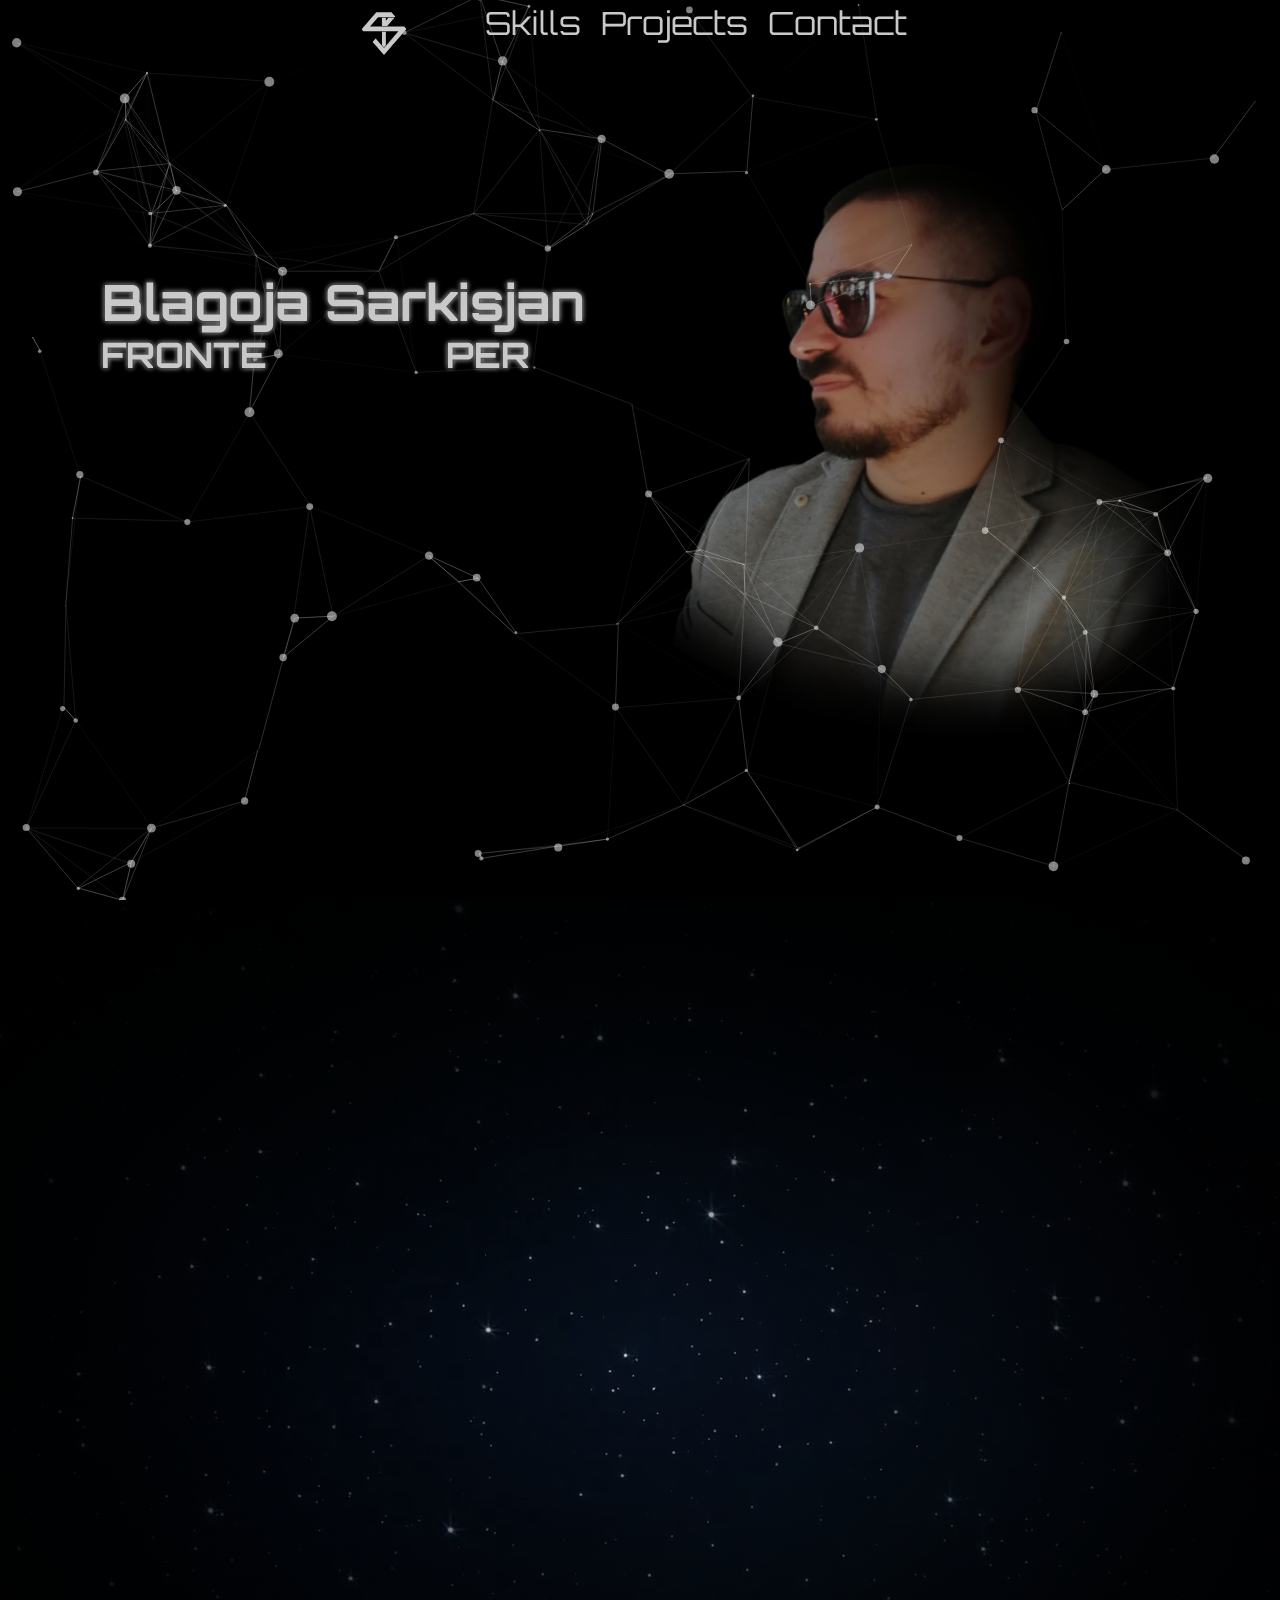
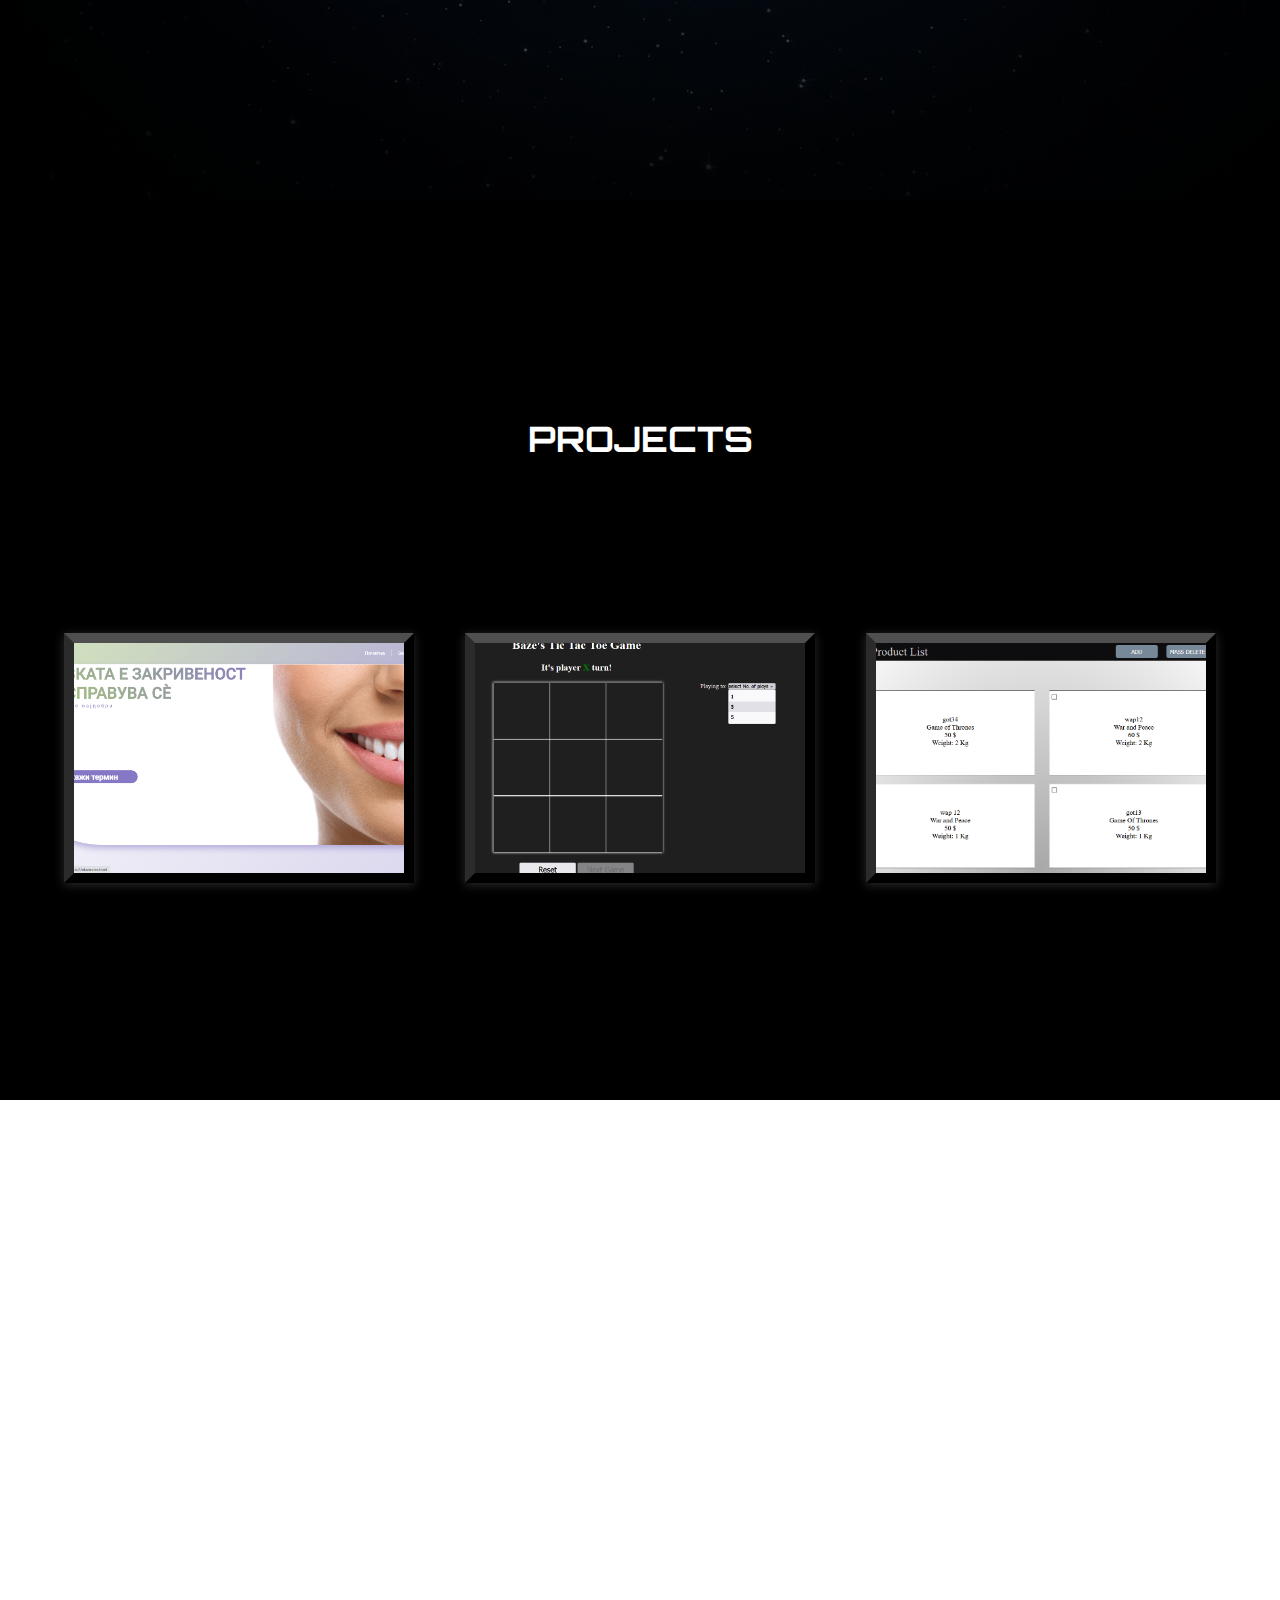
==== commit 3d1056fe: "Update index.html" ====
--- a/index.html
+++ b/index.html
@@ -167,10 +167,7 @@
                     <figure>
                         <img class="pop" src="images/Unka_1.png" alt="">
                         <figcaption class="project-info">
-                            Lorem ipsum dolor sit amet consectetur adipisicing elit. Nesciunt
-                            consequatur nulla quae, dolores aliquam ab laborum id qui est iusto? Deleniti odit
-                            libero quae
-                            accusamus fugit, laudantium odio voluptate numquam.
+
                         </figcaption>
                         <a class="popup_link" href=""><img class="popup_icon" src="images/link_icon.png"
                                 alt="link icon"></a>
--- a/styles/style.css
+++ b/styles/style.css
@@ -579,7 +579,7 @@
 }
 
 .inputBox textarea {
-    padding: 10px;
+    padding: 20px 10px;
 }
 
 .inputBox .floatLabel {
@@ -592,6 +592,7 @@
 
 .inputBox .input:valid~.floatLabel,
 .inputBox .input:focus~.floatLabel {
+    max-width: 92%;
     transform: translate(10px, -7px);
     padding: 0 10px;
     font-size: 10px;
@@ -809,8 +810,13 @@
     width: 350px;
     height: 250px;
     object-fit: cover;
-    border: 10px solid rgb(201, 201, 201);
-    box-shadow: 0 5px 15px rgba(255, 255, 255, 0.3);
+    border: 10px solid;
+    border-top-color: rgb(79, 79, 79);
+    border-left-color: rgb(43, 43, 43);
+    border-bottom-color: black;
+    border-right-color: black;
+    box-shadow: 0px 2px 10px rgb(43, 43, 43);
+
     overflow: hidden;
     cursor: pointer;
 
@@ -1061,7 +1067,7 @@
     .formSender,
     .formMsg {
 
-        width: 95%;
+        width: 100%;
 
     }
 
@@ -1114,6 +1120,33 @@
 
 
 @media(max-width: 500px) {
+
+    header a,
+    .nav_logo svg {
+        width: 45px;
+        height: 45px;
+    }
+
+    .menu-btn {
+        width: 45px;
+        height: 45px;
+    }
+
+    .btn-burger,
+    .btn-burger::before,
+    .btn-burger::after {
+        width: 30px;
+        height: 3px;
+    }
+
+    .btn-burger::before {
+        transform: translateY(-9px);
+    }
+
+    .btn-burger::after {
+        transform: translateY(9px);
+    }
+
     .image-block {
         width: 80vw;
     }
@@ -1199,37 +1232,20 @@
         text-align: center;
     }
 
+    .contact-icons {
+
+        justify-content: center;
+        align-items: center;
+        width: 100%;
+        gap: 10px;
+        font-size: 11px;
+    }
 
 
 }
 
 @media(max-width:361px) {
 
-    header a,
-    .nav_logo svg {
-        width: 45px;
-        height: 45px;
-    }
-
-    .menu-btn {
-        width: 45px;
-        height: 45px;
-    }
-
-    .btn-burger,
-    .btn-burger::before,
-    .btn-burger::after {
-        width: 30px;
-        height: 3px;
-    }
-
-    .btn-burger::before {
-        transform: translateY(-9px);
-    }
-
-    .btn-burger::after {
-        transform: translateY(9px);
-    }
 
     section .about {
 
@@ -1265,14 +1281,7 @@
         font-size: 1.2em;
     }
 
-    .contact-icons {
-
-        justify-content: center;
-        align-items: center;
-        width: 100%;
-        gap: 20px;
-        font-size: 11px;
-    }
+
 
     .contact-icons a,
     .contact-icons i {
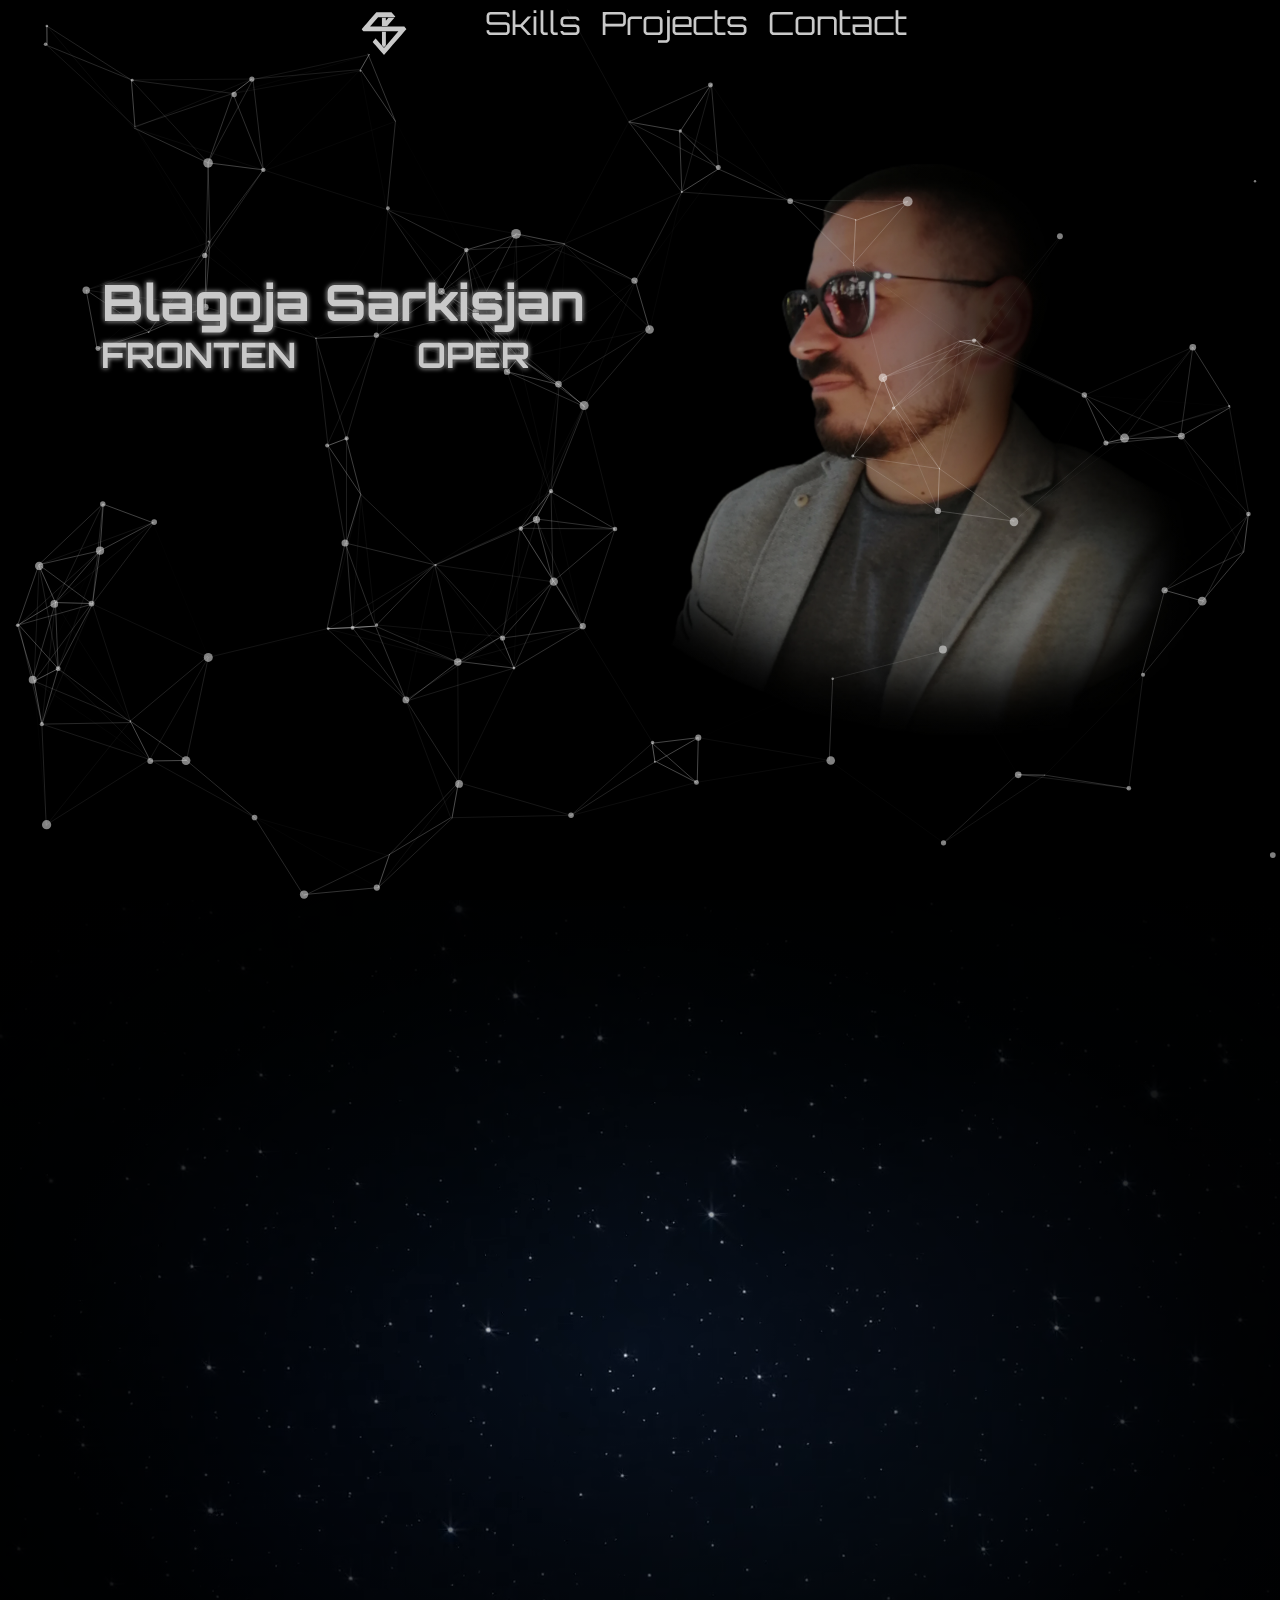
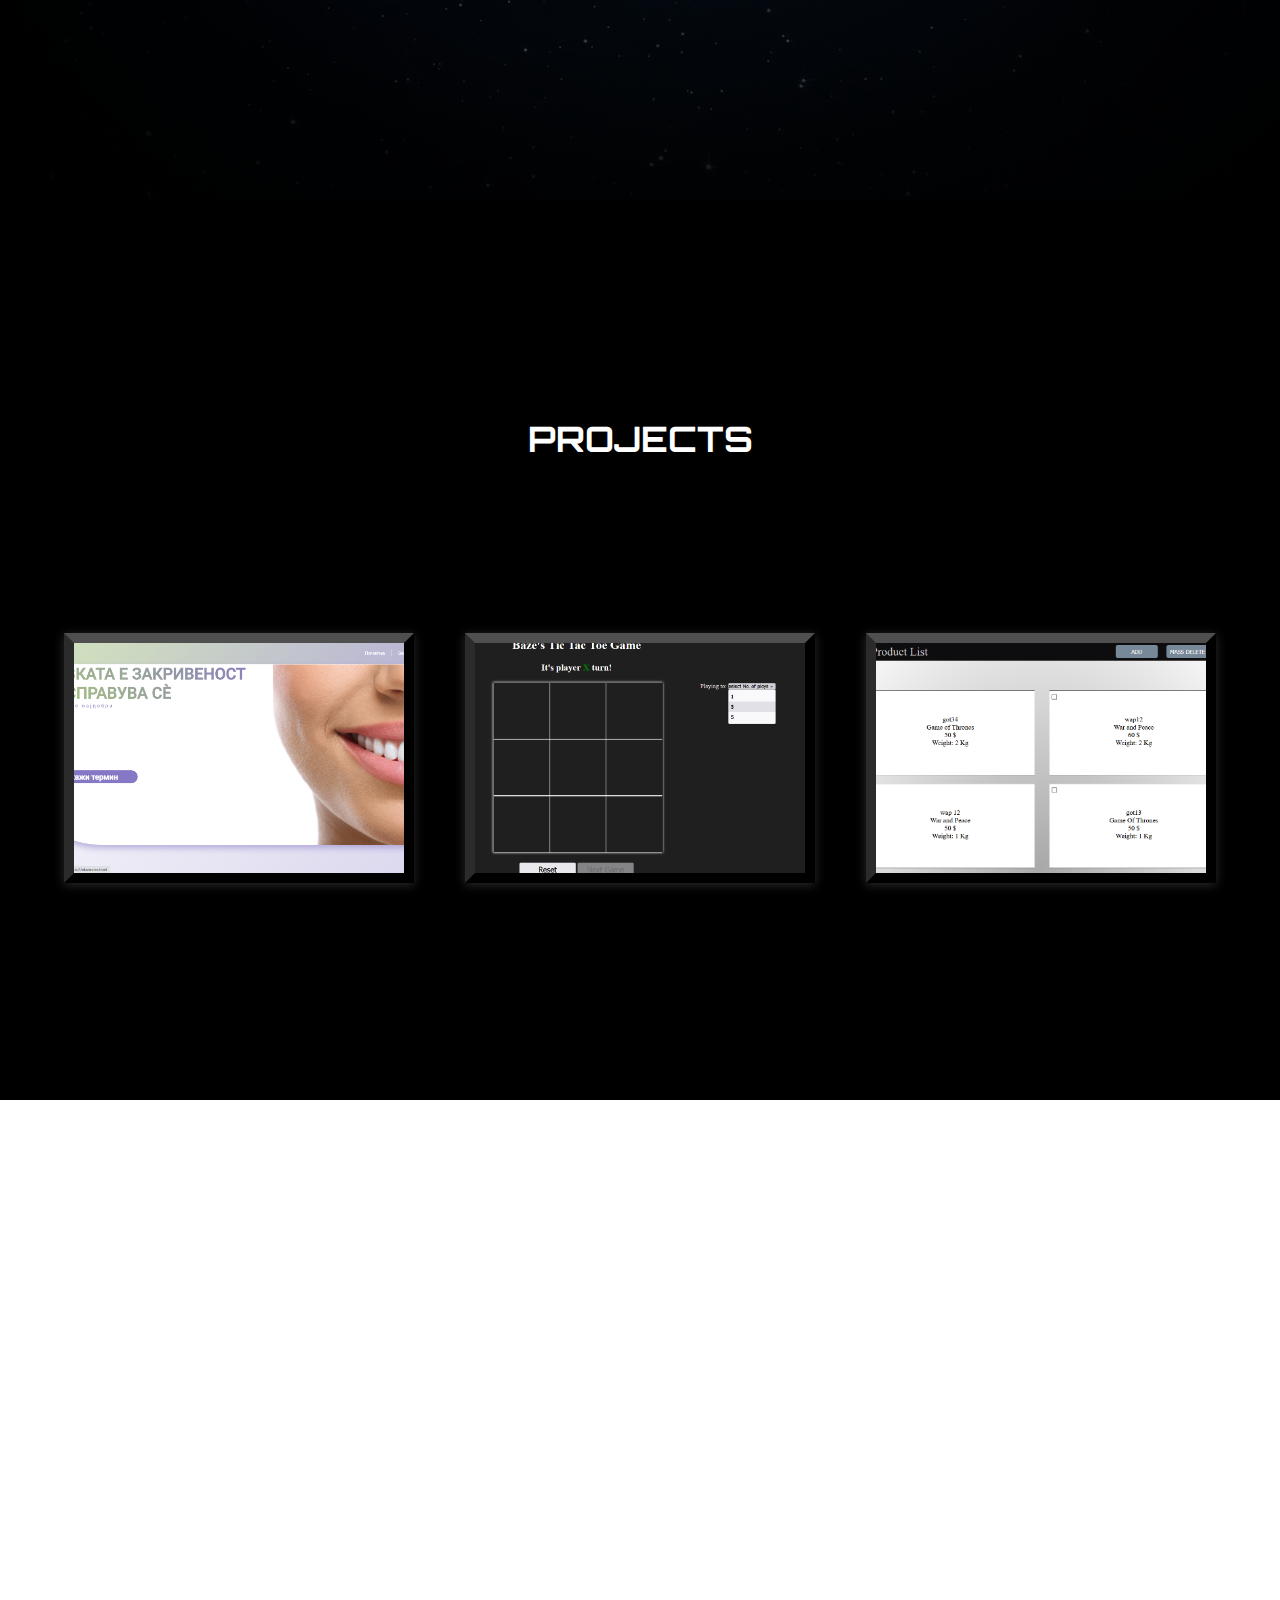
==== commit 381314f9: "Add files via upload" ====
--- a/index.html
+++ b/index.html
@@ -5,7 +5,7 @@
     <meta charset="UTF-8">
     <meta http-equiv="X-UA-Compatible" content="IE=edge">
     <meta name="viewport" content="width=device-width, initial-scale=1.0">
-    <title>Blagoja Sarkisjan</title>
+    <title>Blagoja Sarkisjan - Web Developer - Frontend Developer - Web Portfolio</title>
 
 
     <link rel="stylesheet" href="styles/style.css">
@@ -61,9 +61,9 @@
                 <div class="bioTitle">
                     <h1>Blagoja Sarkisjan</h1>
                     <h2 class="changingWord">
-                        <span class="word">Web&nbsp;Developer</span>
-                        <span class="word">Frontend&nbsp;Developer</span>
-                        <span class="word">System&nbsp;Engineer</span>
+                        <span class="word">Web &nbsp; Developer</span>
+                        <span class="word">Frontend &nbsp; Developer</span>
+                        <span class="word">System &nbsp; Engineer</span>
                     </h2>
                 </div>
 
@@ -97,23 +97,28 @@
                 <div class="planets">
 
                     <div class="logo-planet">
-                        <img class="html_logo logo" src="images/Planet_html.png" alt="HTML5 logo">
-                    </div>
-
-                    <div class="logo-planet">
-                        <img class="css_logo logo" src="images/Planet_css.png" alt="CSS logo">
-                    </div>
-
-                    <div class="logo-planet">
-                        <img class="js_logo logo" src="images/Planet_js.png" alt="Javascript logo">
-                    </div>
-
-                    <div class="logo-planet">
-                        <img class="php_logo logo" src="images/Planet_php.png" alt="PHP logo">
-                    </div>
-
-                    <div class="logo-planet">
-                        <img class="mySql_logo logo" src="images/Planet_MySQL.png" alt="MySQL logo">
+                        <img class="html_logo logo" src="images/Planet_html.png"
+                            alt="Blagoja Sarkisjan - HTML5 planet logo">
+                    </div>
+
+                    <div class="logo-planet">
+                        <img class="css_logo logo" src="images/Planet_css.png"
+                            alt="Blagoja Sarkisjan - CSS planet logo">
+                    </div>
+
+                    <div class="logo-planet">
+                        <img class="js_logo logo" src="images/Planet_js.png"
+                            alt="Blagoja Sarkisjan - Javascript planet logo">
+                    </div>
+
+                    <div class="logo-planet">
+                        <img class="php_logo logo" src="images/Planet_php.png"
+                            alt="Blagoja Sarkisjan - PHP planet logo">
+                    </div>
+
+                    <div class="logo-planet">
+                        <img class="mySql_logo logo" src="images/Planet_MySQL.png"
+                            alt="Blagoja Sarkisjan - MySQL planet logo">
                     </div>
 
                 </div>
@@ -131,21 +136,30 @@
                 <div class="galery">
 
                     <div class="image-block unka-block">
-                        <img class="img unka" src="images/Unka_1.png" alt="">
-                        <img class="img unka" src="images/Unka_2.png" alt="">
-                        <img class="img unka" src="images/Unka_3.png" alt="">
-                        <img class="img unka" src="images/Unka_4.png" alt="">
+                        <img class="img unka" src="images/Unka_1.png"
+                            alt="Blagoja Sarkisjan - Web Development project Unka">
+                        <img class="img unka" src="images/Unka_2.png"
+                            alt="Blagoja Sarkisjan - Web Development project Unka">
+                        <img class="img unka" src="images/Unka_3.png"
+                            alt="Blagoja Sarkisjan - Web Development project Unka">
+                        <img class="img unka" src="images/Unka_4.png"
+                            alt="Blagoja Sarkisjan - Web Development project Unka">
                     </div>
 
                     <div class="image-block ticTacToe-block">
-                        <img class="img ticTacToe" src="images/ticTacToe_1.png" alt="">
-                        <img class="img ticTacToe" src="images/ticTacToe_2.png" alt="">
-                        <img class="img ticTacToe" src="images/ticTacToe_3.png" alt="">
+                        <img class="img ticTacToe" src="images/ticTacToe_1.png"
+                            alt="Blagoja Sarkisjan - Web Development project Tic Tac Toe">
+                        <img class="img ticTacToe" src="images/ticTacToe_2.png"
+                            alt="Blagoja Sarkisjan - Web Development project Tic Tac Toe">
+                        <img class="img ticTacToe" src="images/ticTacToe_3.png"
+                            alt="Blagoja Sarkisjan - Web Development project Tic Tac Toe">
                     </div>
 
                     <div class="image-block addProduct-block">
-                        <img class="img addProduct" src="images/AddProduct_1.png" alt="">
-                        <img class="img addProduct" src="images/AddProduct_2.png" alt="">
+                        <img class="img addProduct" src="images/AddProduct_1.png"
+                            alt="Blagoja Sarkisjan - Web Development project Add Product">
+                        <img class="img addProduct" src="images/AddProduct_2.png"
+                            alt="Blagoja Sarkisjan - Web Development project Add Product">
                     </div>
 
                 </div>
@@ -165,9 +179,9 @@
                         </svg>
                     </div>
                     <figure>
-                        <img class="pop" src="images/Unka_1.png" alt="">
+                        <img class="pop" src="images/Unka_1.png" alt="Blagoja Sarkisjan - Web Development project">
                         <figcaption class="project-info">
-
+                            Blagoja Sarkisjan - Web Development project
                         </figcaption>
                         <a class="popup_link" href=""><img class="popup_icon" src="images/link_icon.png"
                                 alt="link icon"></a>
@@ -281,4 +295,4 @@
     <script src="js/jquery-3.7.0.min.js"></script>
 </body>
 
-</html>
+</html>--- a/styles/style.css
+++ b/styles/style.css
@@ -866,6 +866,7 @@
     opacity: 0;
     padding: 20px;
     color: white;
+    font-size: 12px;
     background-color: rgba(0, 0, 0, 0.866);
     position: absolute;
     bottom: 0%;
@@ -1226,6 +1227,10 @@
         top: -28vw;
     }
 
+    .project-info {
+        font-size: 9px;
+    }
+
     .form-panel .formTitle,
     .form-panel h3 {
 
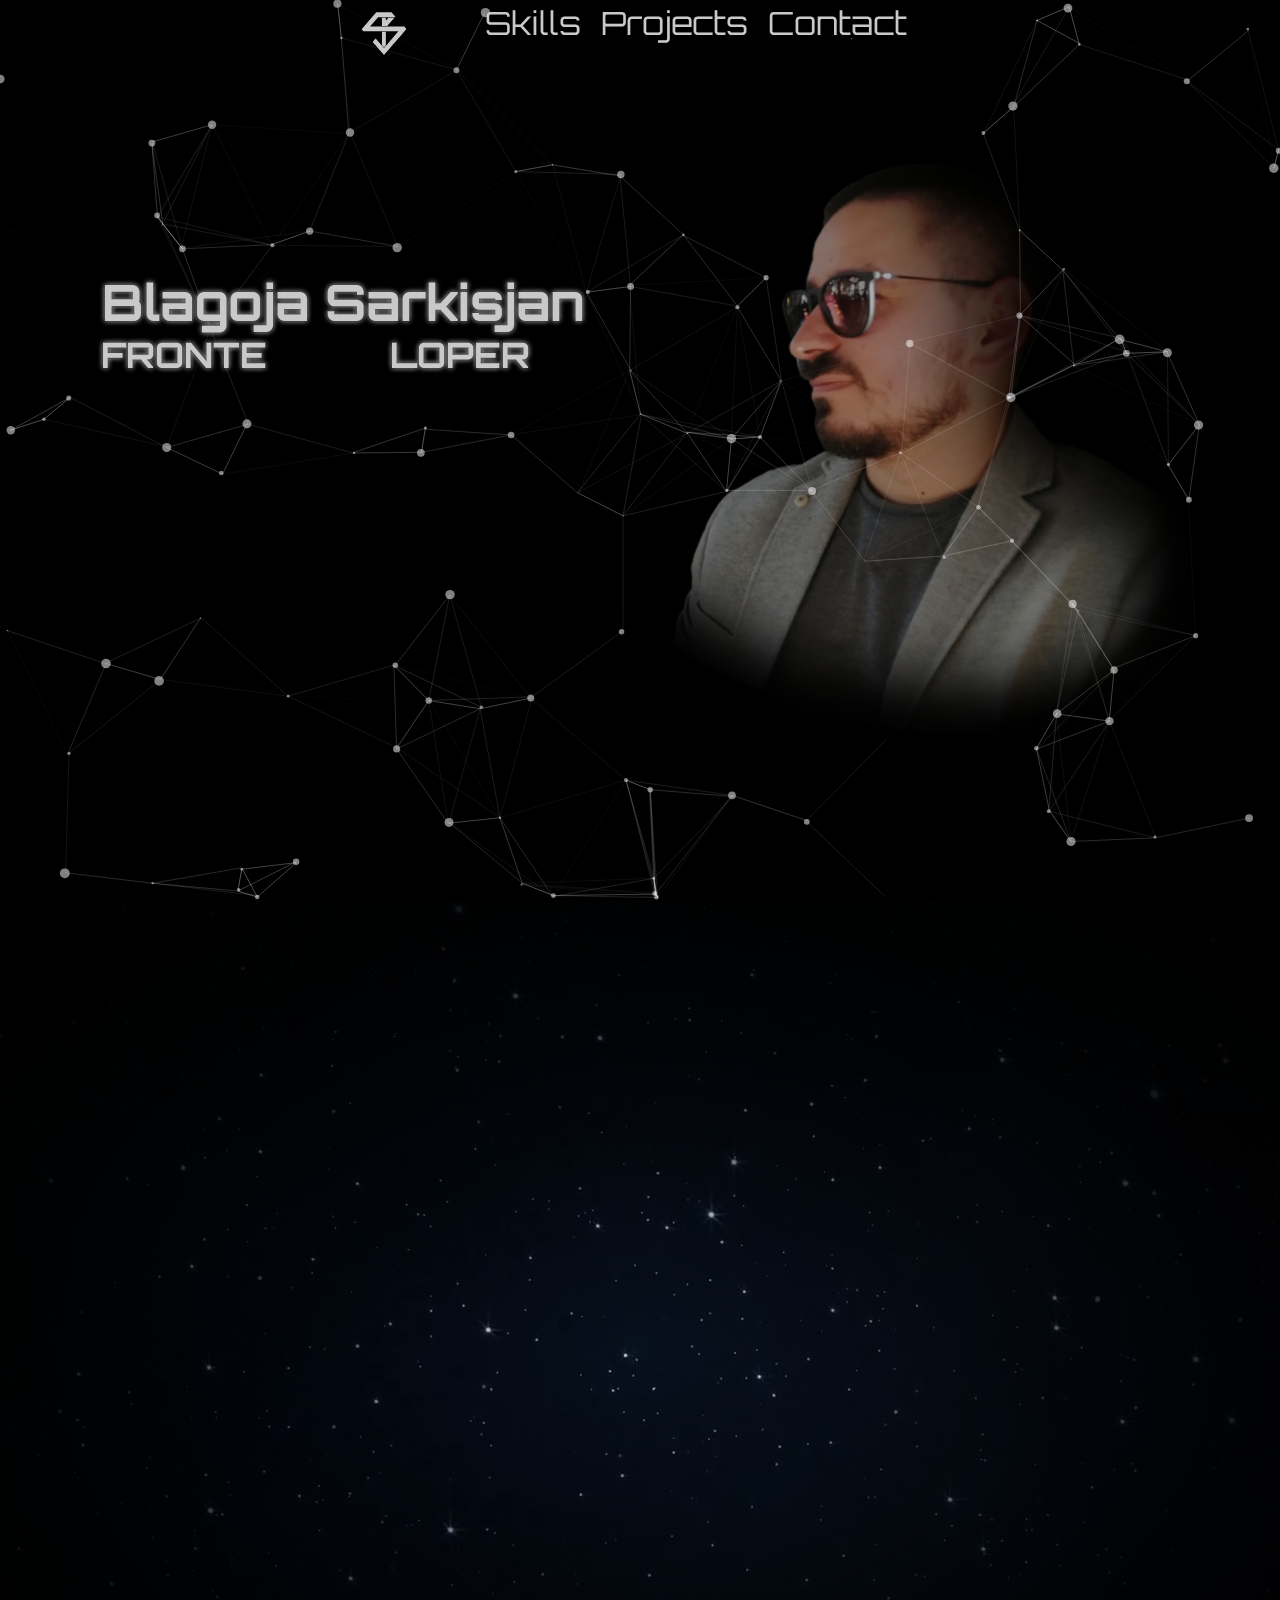
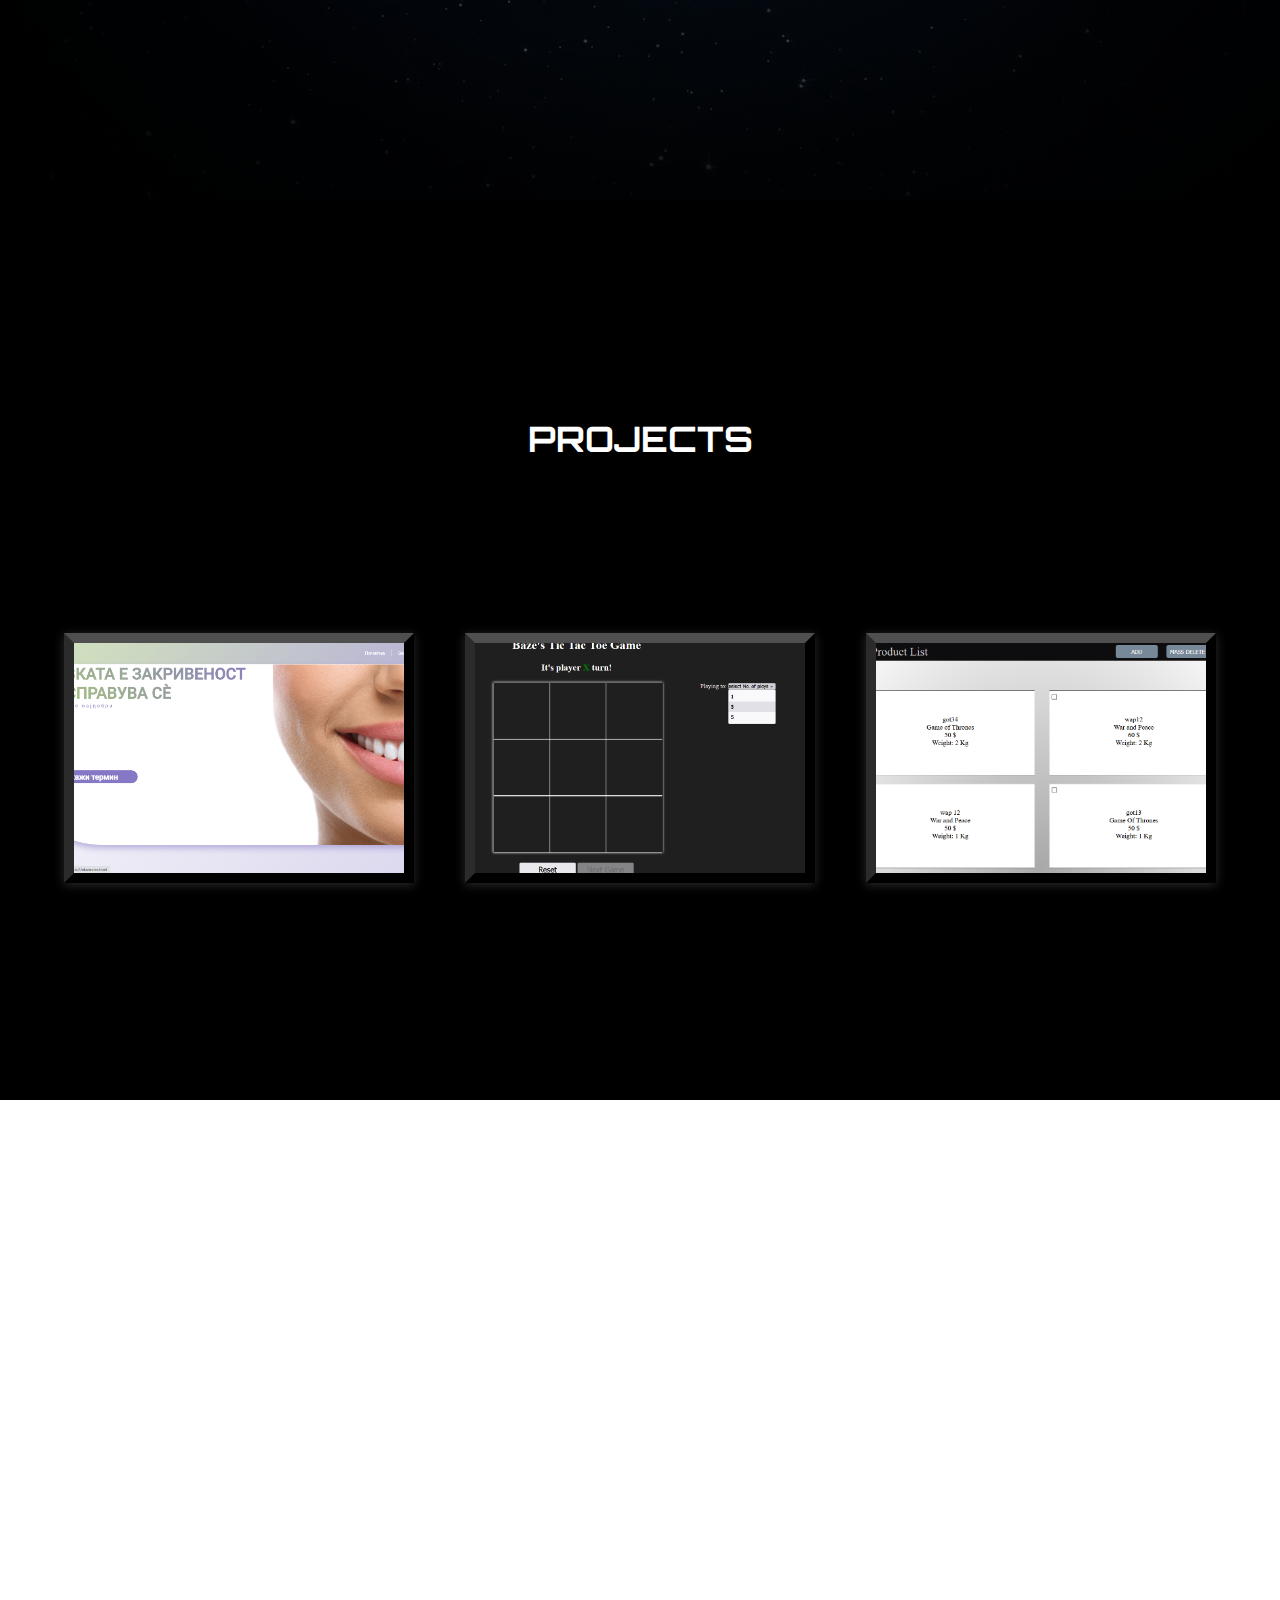
==== commit 990a30d0: "Update index.html" ====
--- a/index.html
+++ b/index.html
@@ -5,6 +5,7 @@
     <meta charset="UTF-8">
     <meta http-equiv="X-UA-Compatible" content="IE=edge">
     <meta name="viewport" content="width=device-width, initial-scale=1.0">
+    <meta name="google-site-verification" content="oObQal0NT-Ygvf8pPeuzTdBFwt0eHO2JHhrb1StZ4xU" />
     <title>Blagoja Sarkisjan - Web Developer - Frontend Developer - Web Portfolio</title>
 
 
@@ -295,4 +296,4 @@
     <script src="js/jquery-3.7.0.min.js"></script>
 </body>
 
-</html>+</html>
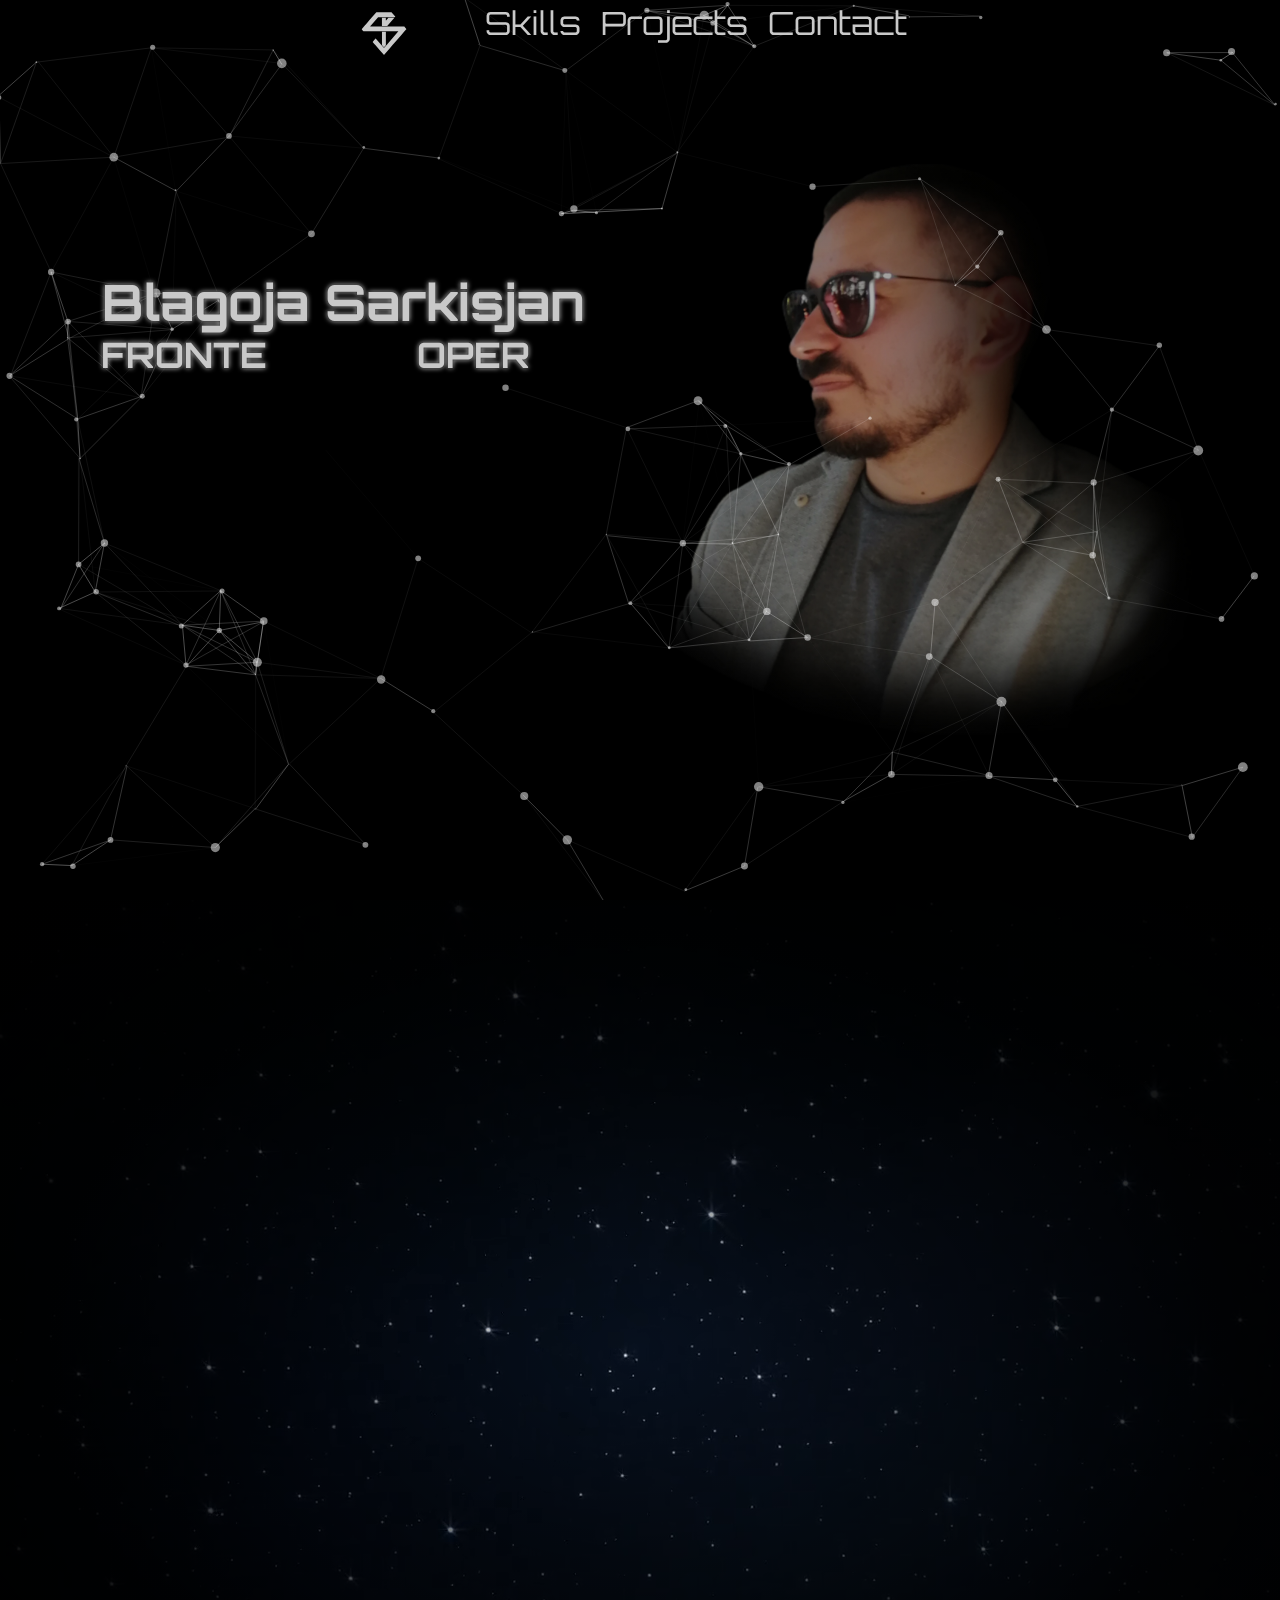
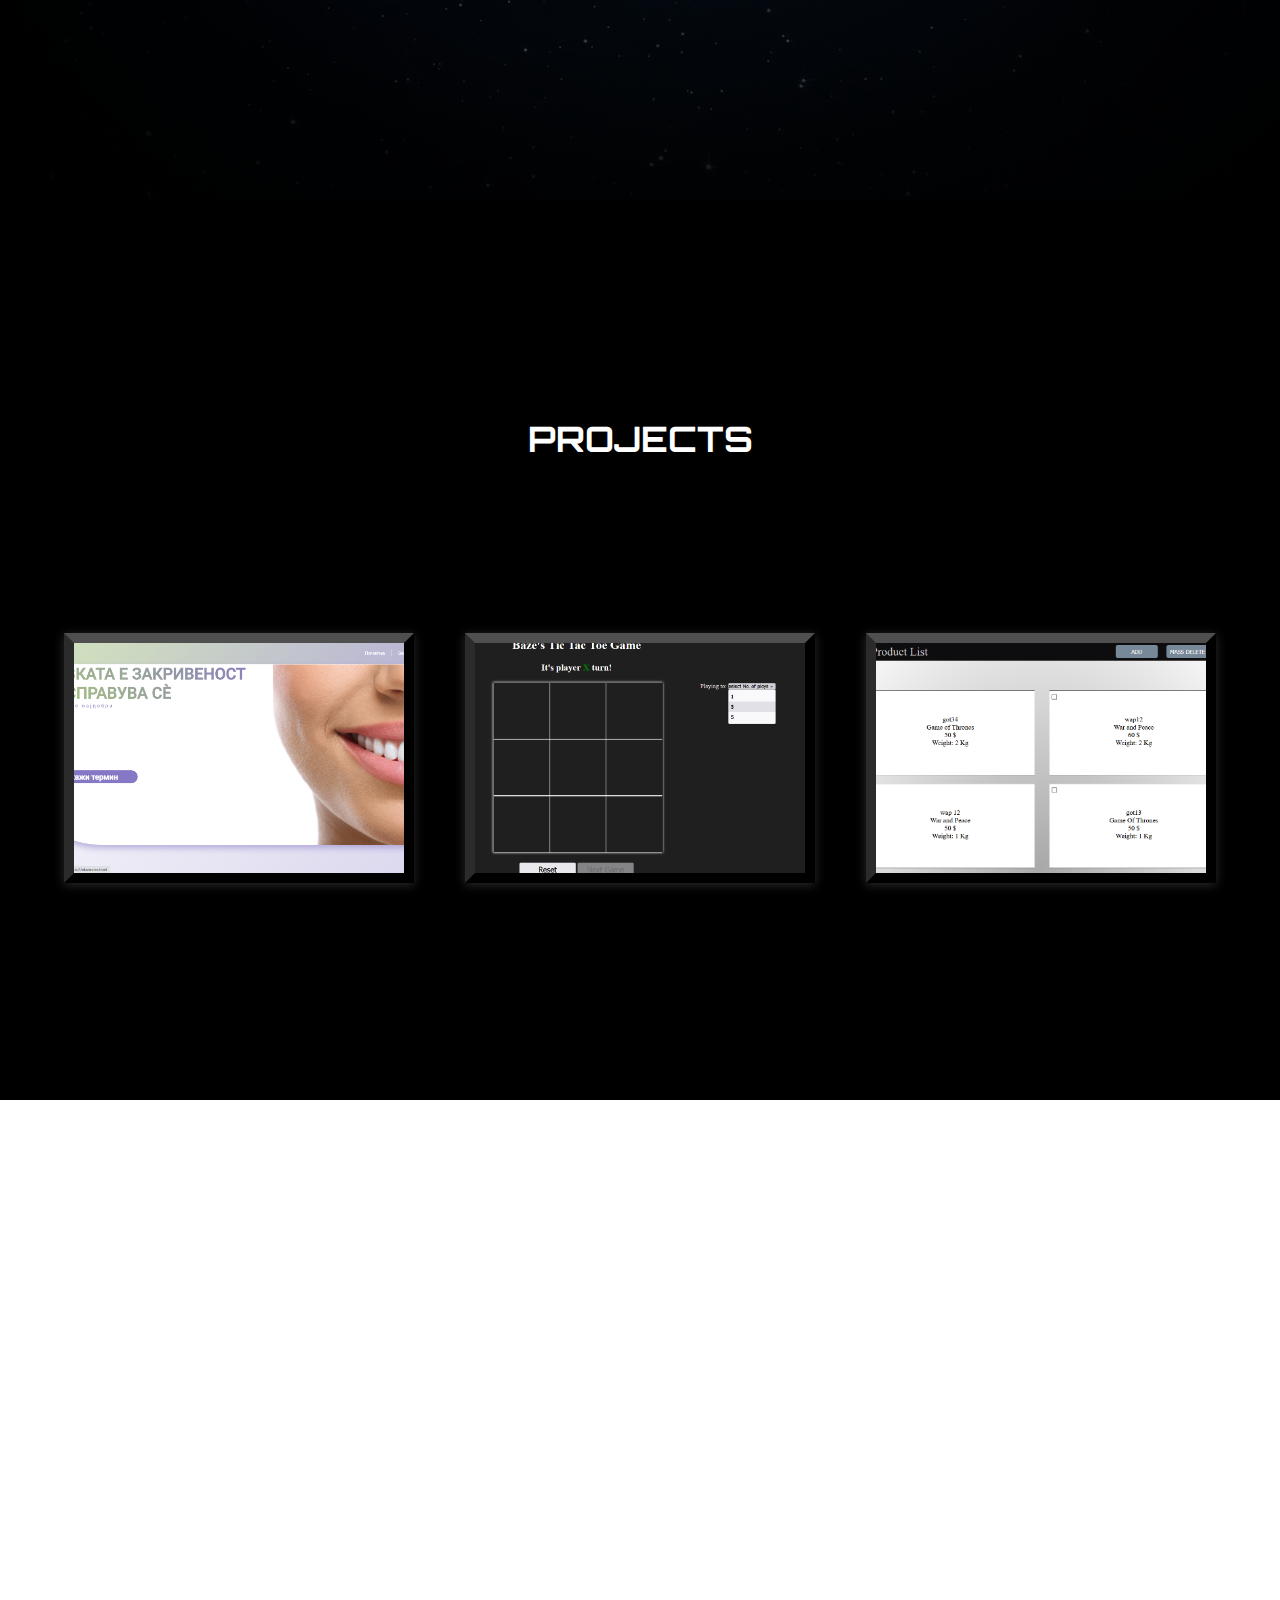
==== commit bf859bab: "Update index.html" ====
--- a/index.html
+++ b/index.html
@@ -5,7 +5,7 @@
     <meta charset="UTF-8">
     <meta http-equiv="X-UA-Compatible" content="IE=edge">
     <meta name="viewport" content="width=device-width, initial-scale=1.0">
-    <meta name="google-site-verification" content="oObQal0NT-Ygvf8pPeuzTdBFwt0eHO2JHhrb1StZ4xU" />
+    <meta name="google-site-verification" content="2eUpjQdD70ZaV2ZX9UKg8fKb7w5GMNL27rkyGBfzdCk" />
     <title>Blagoja Sarkisjan - Web Developer - Frontend Developer - Web Portfolio</title>
 
 
